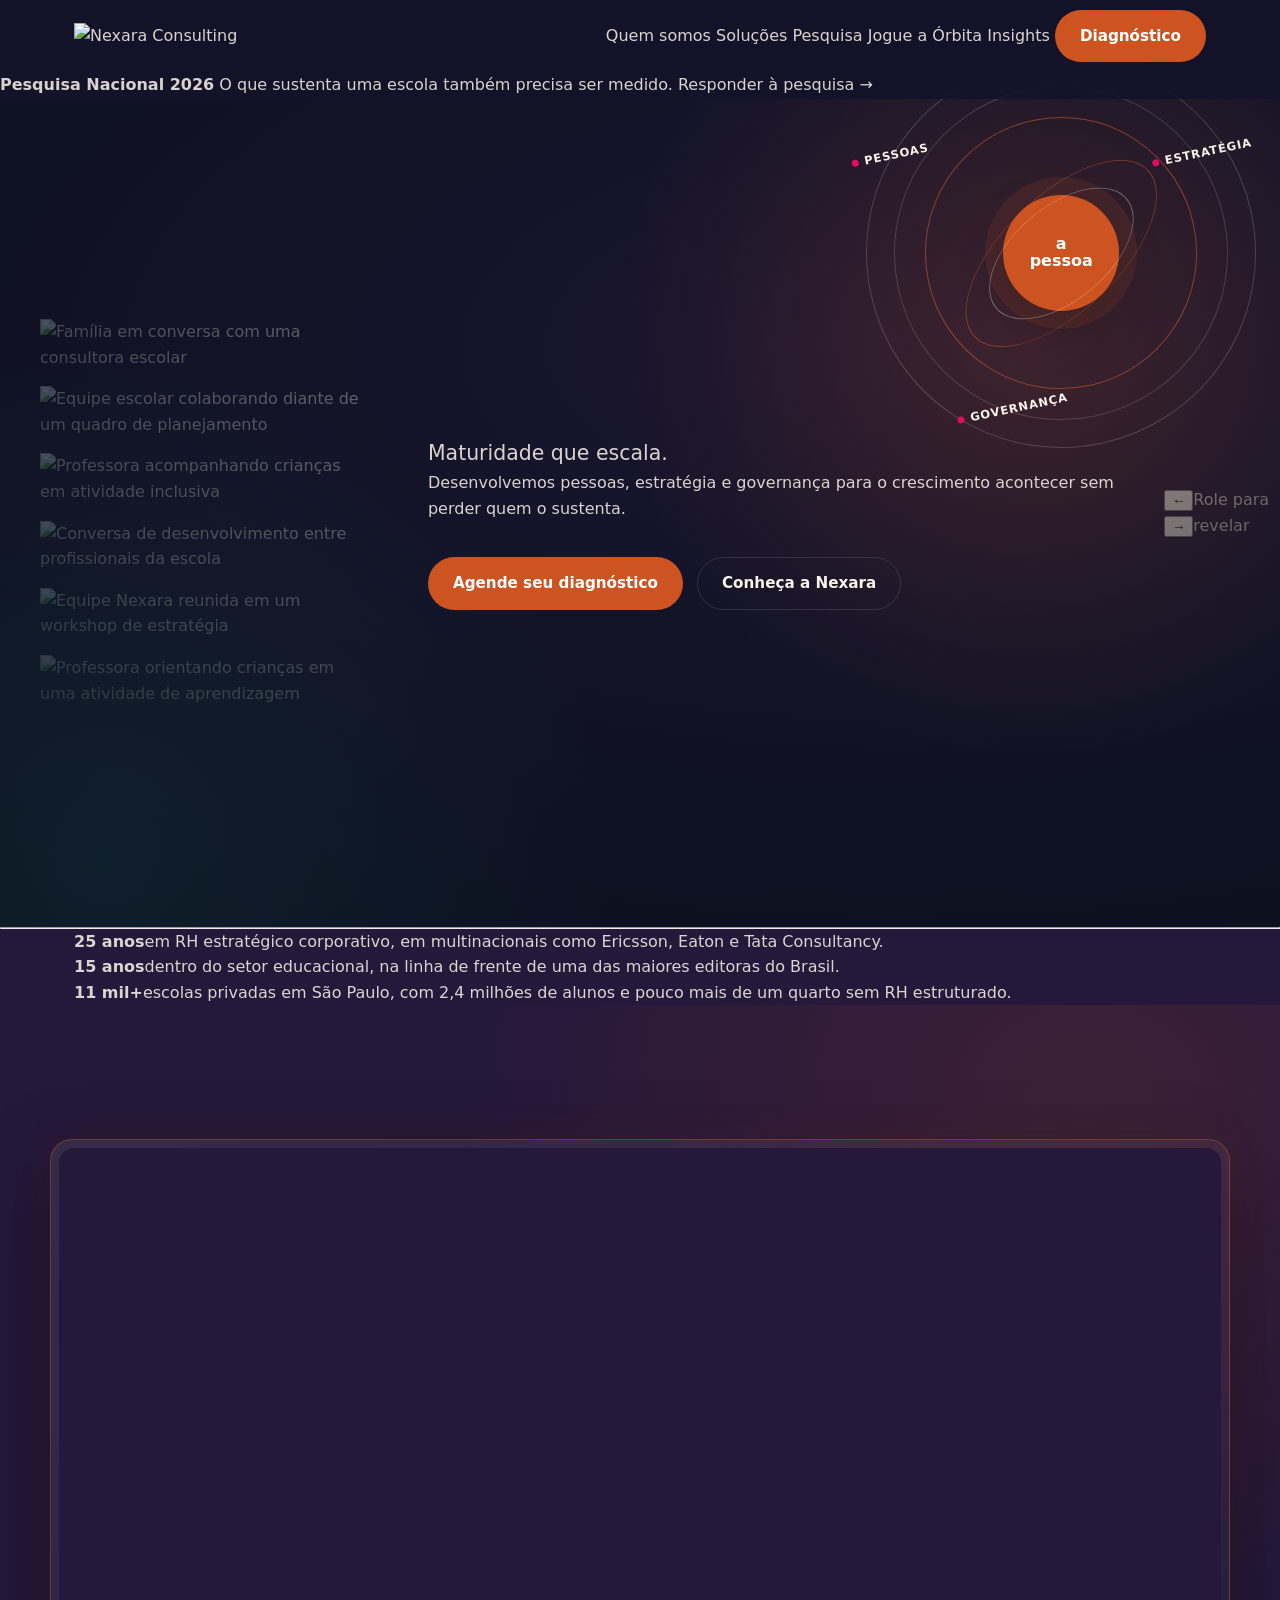
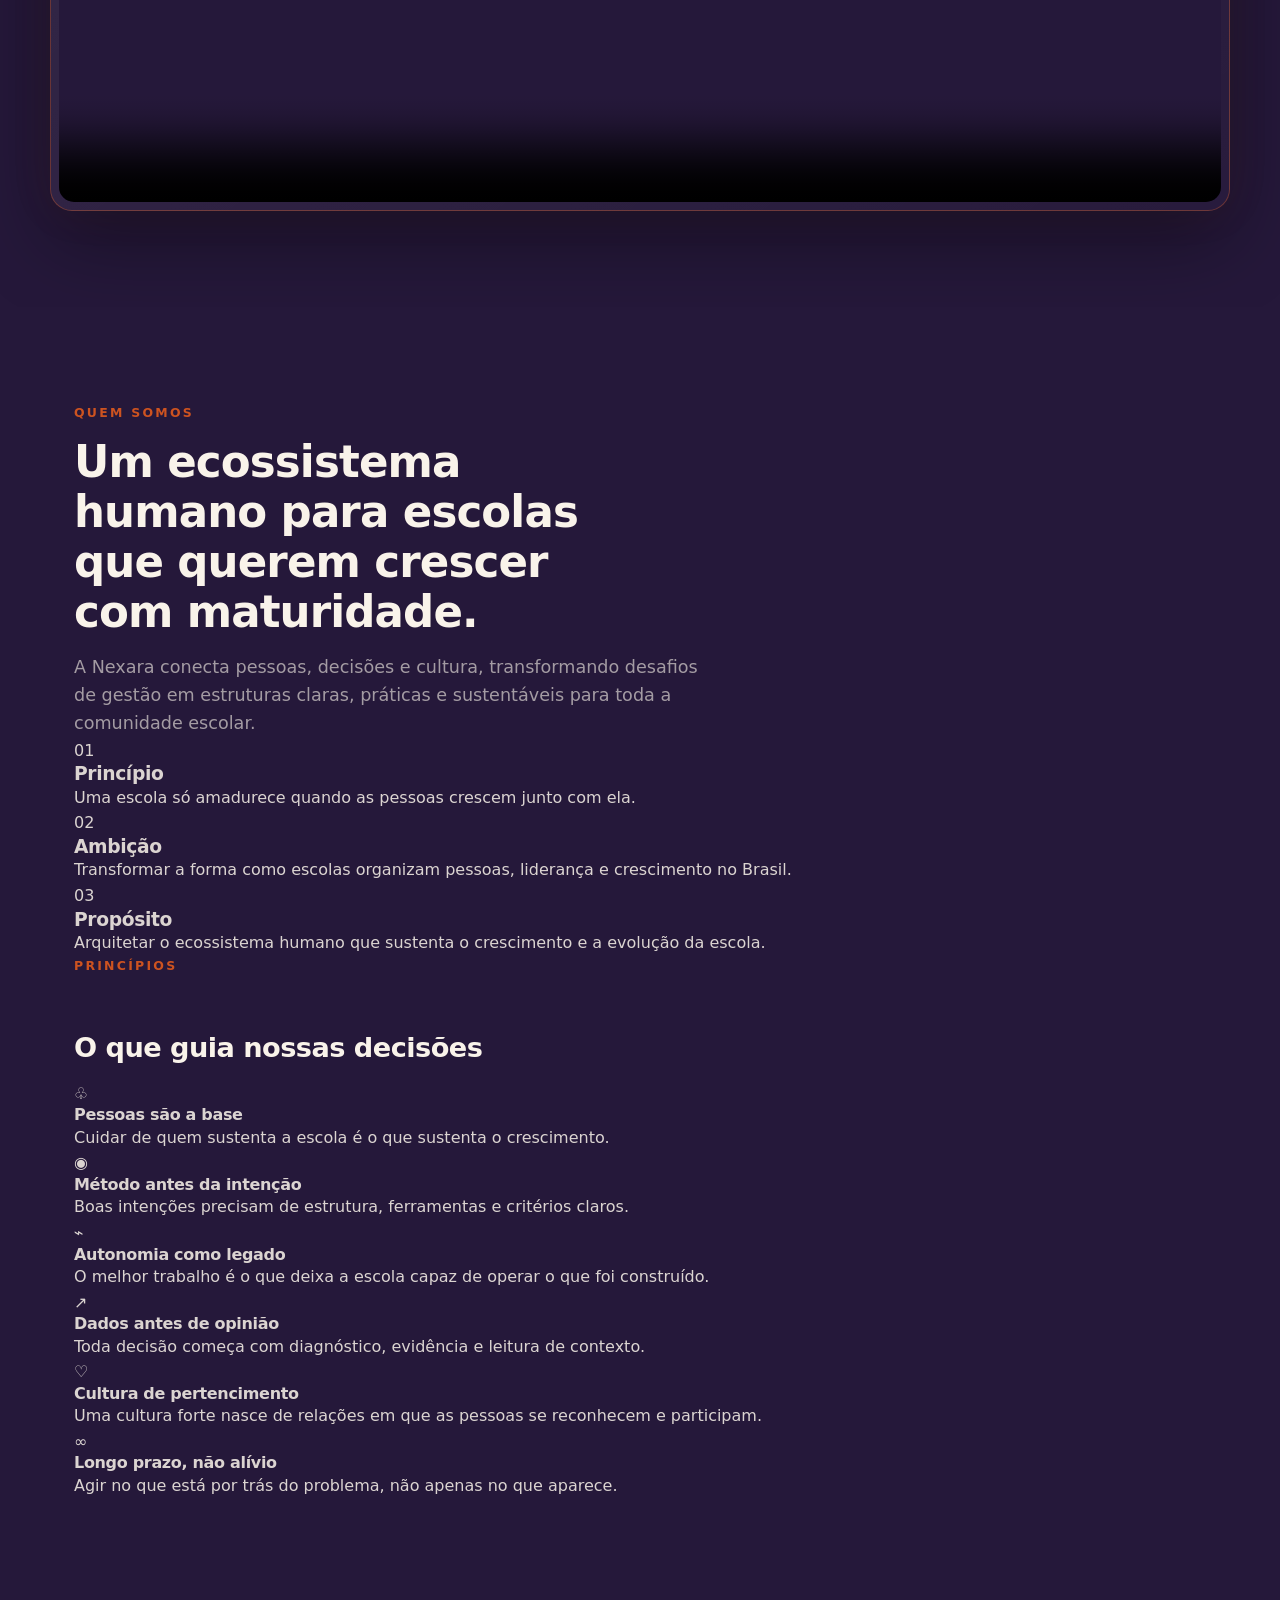
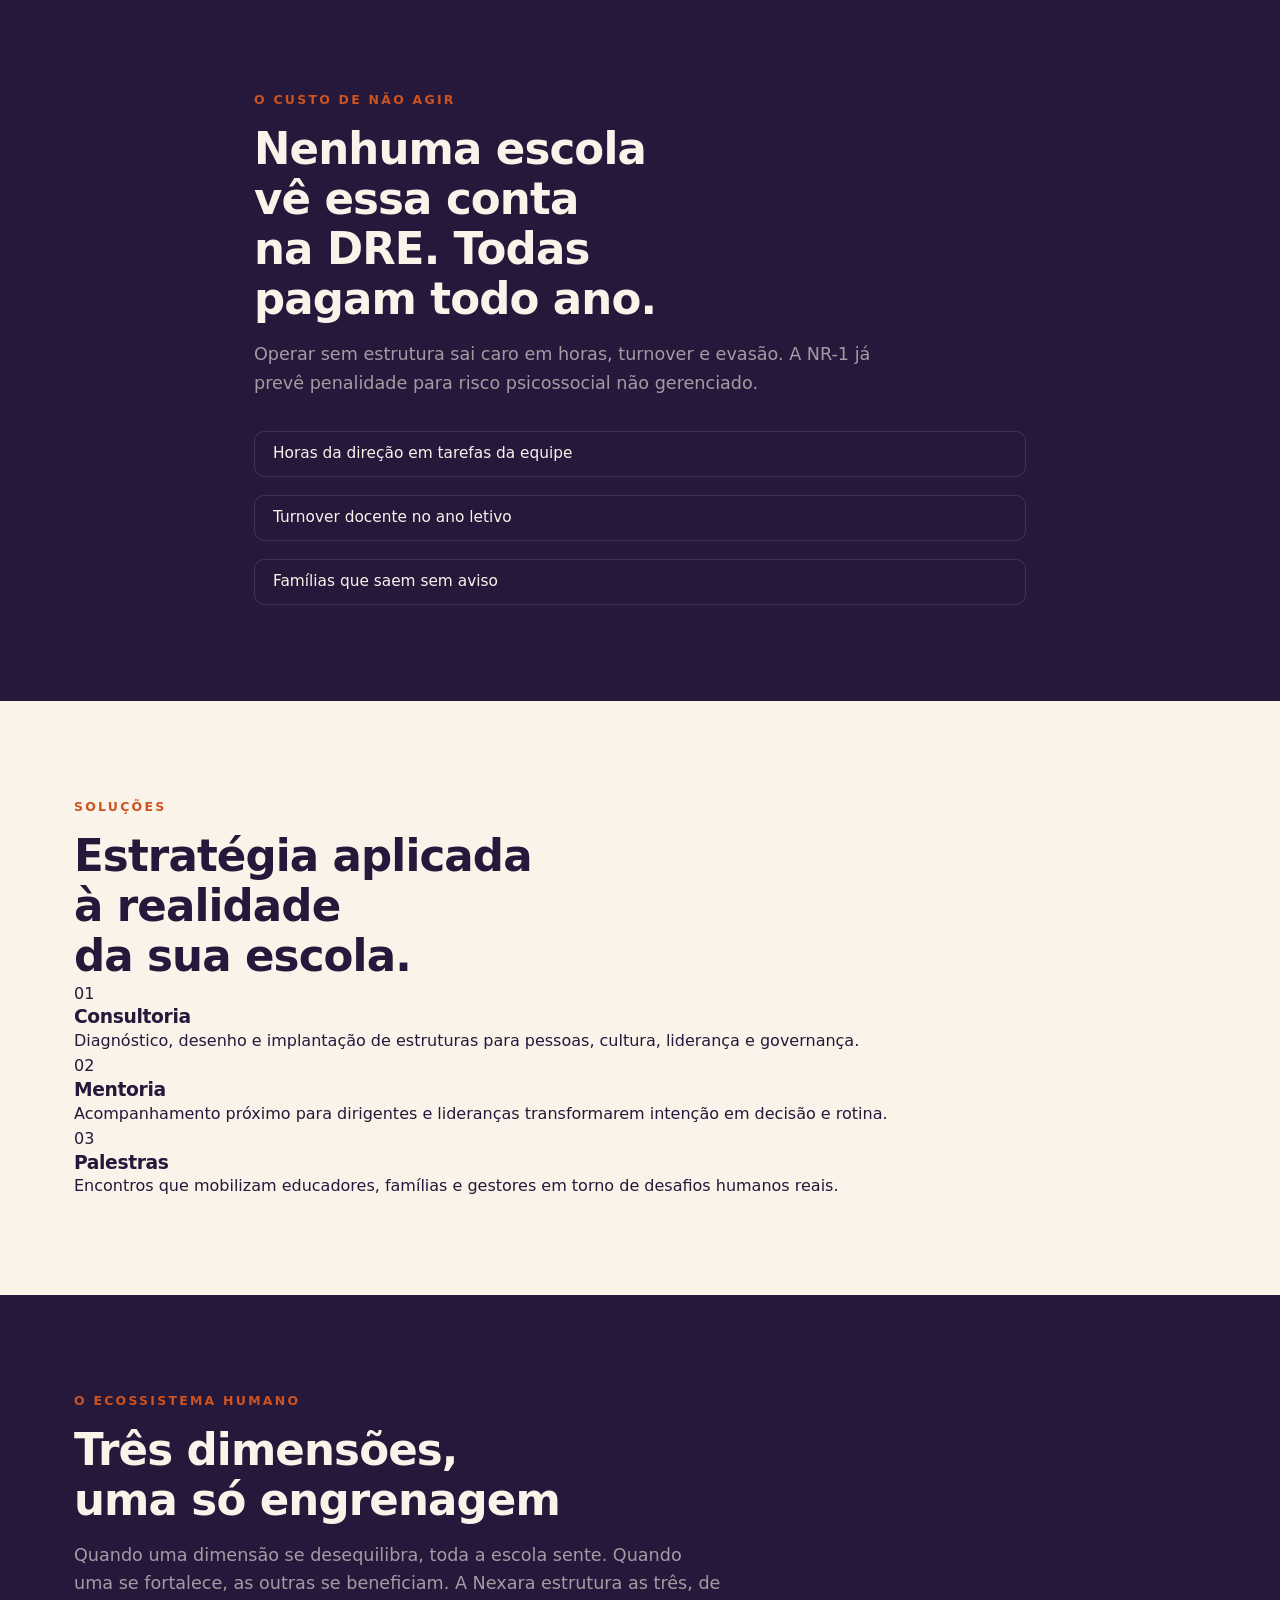
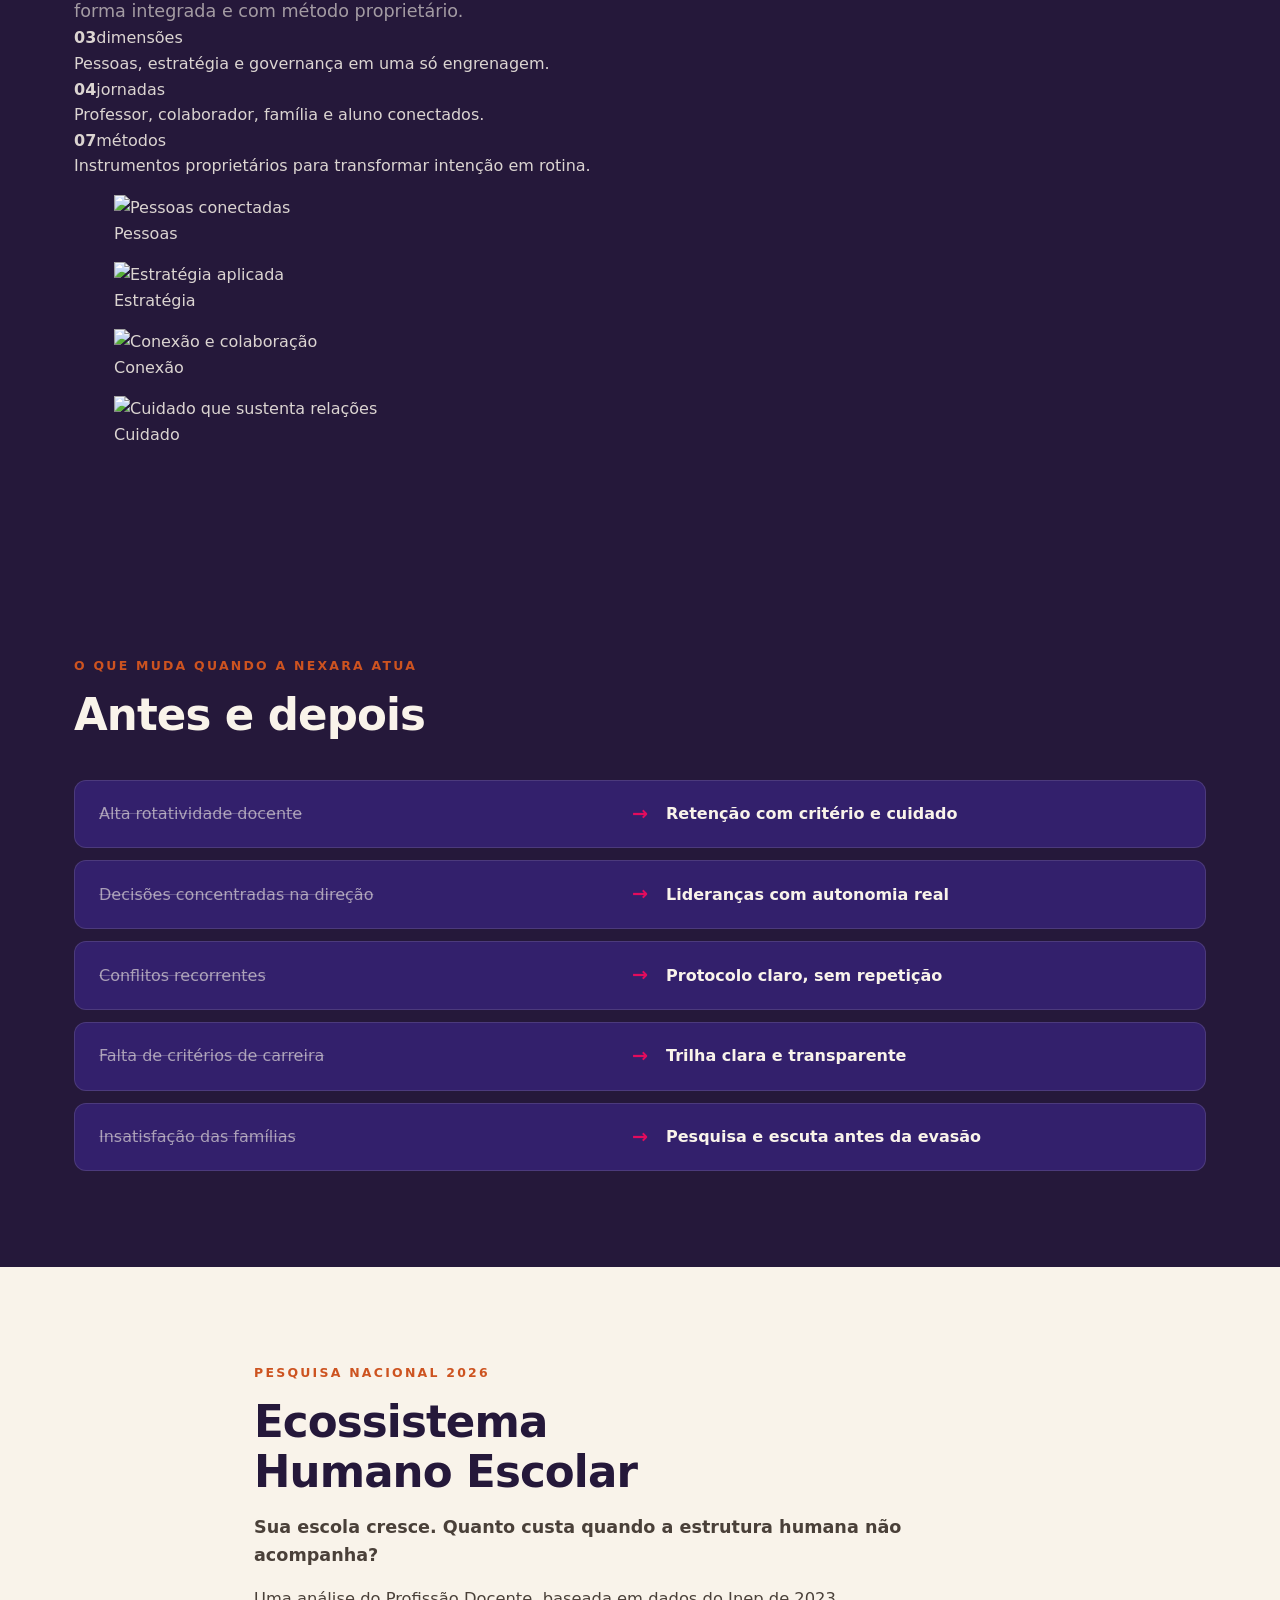
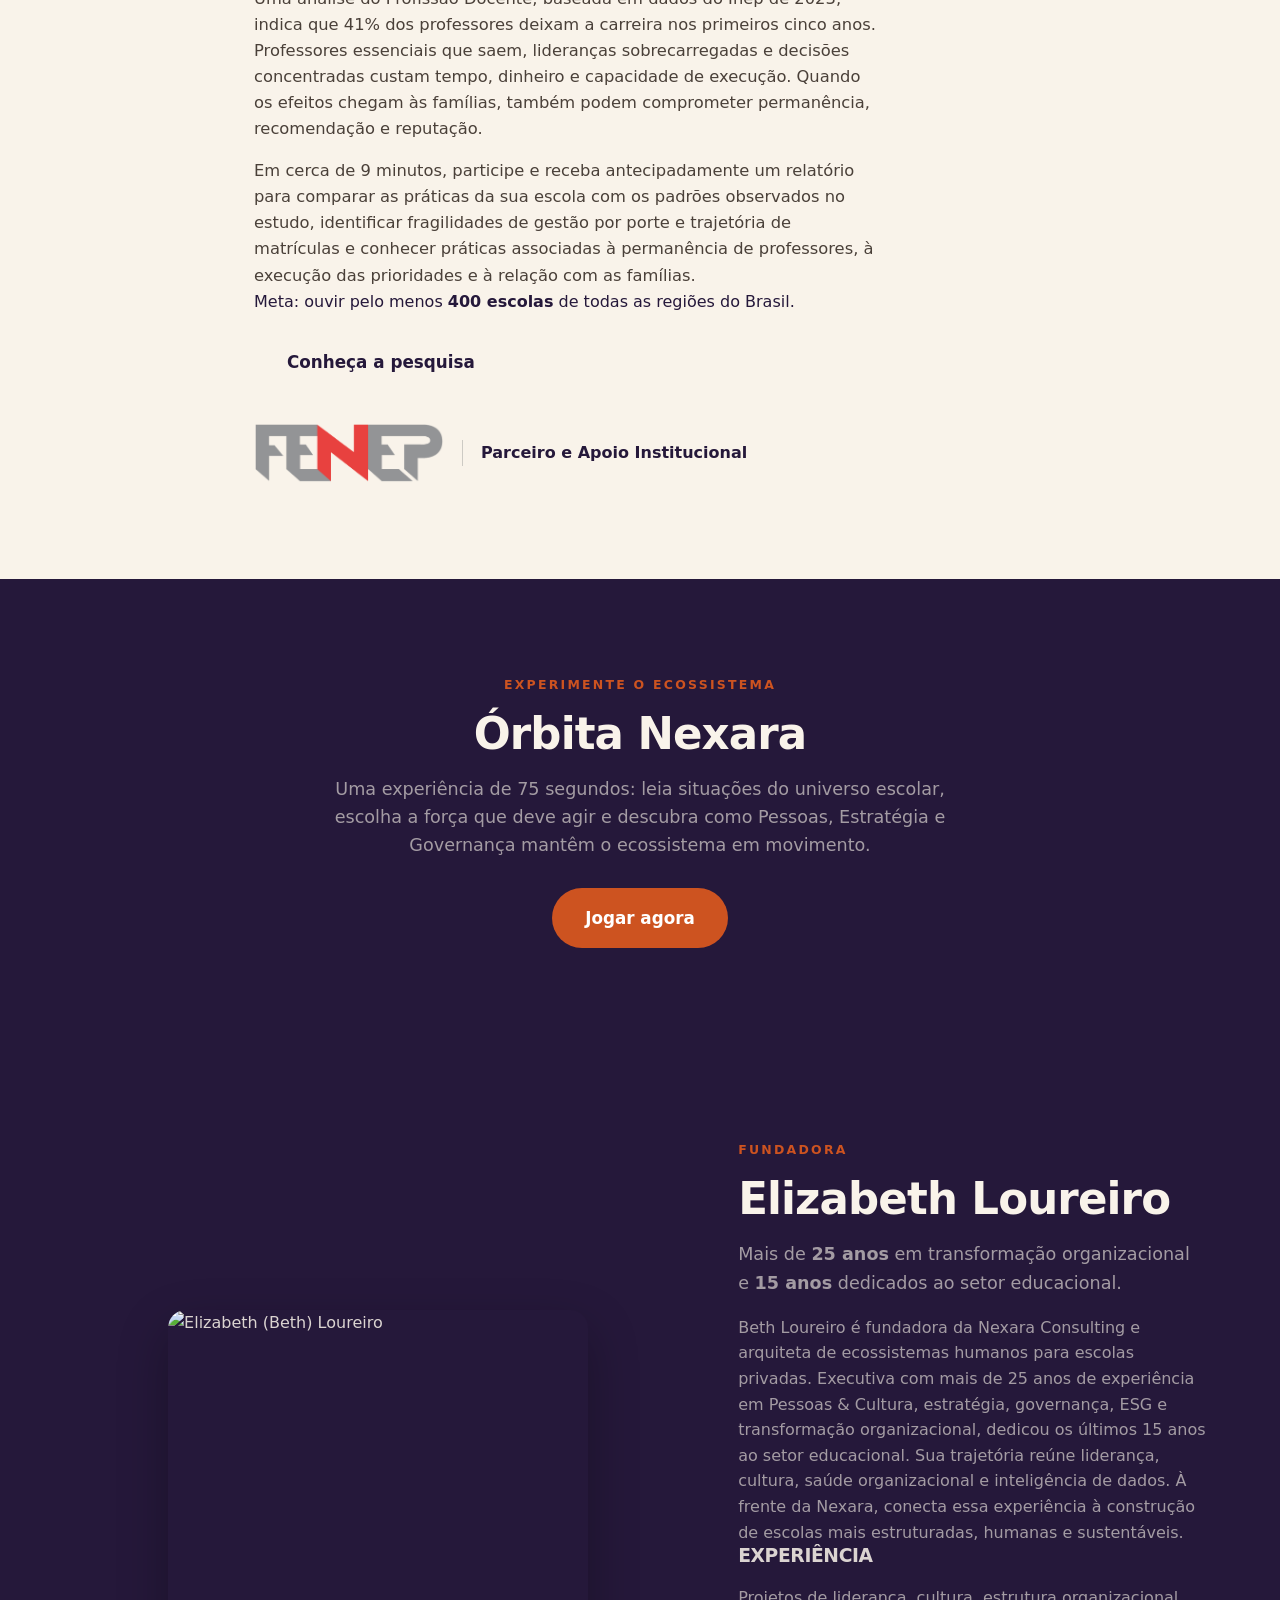
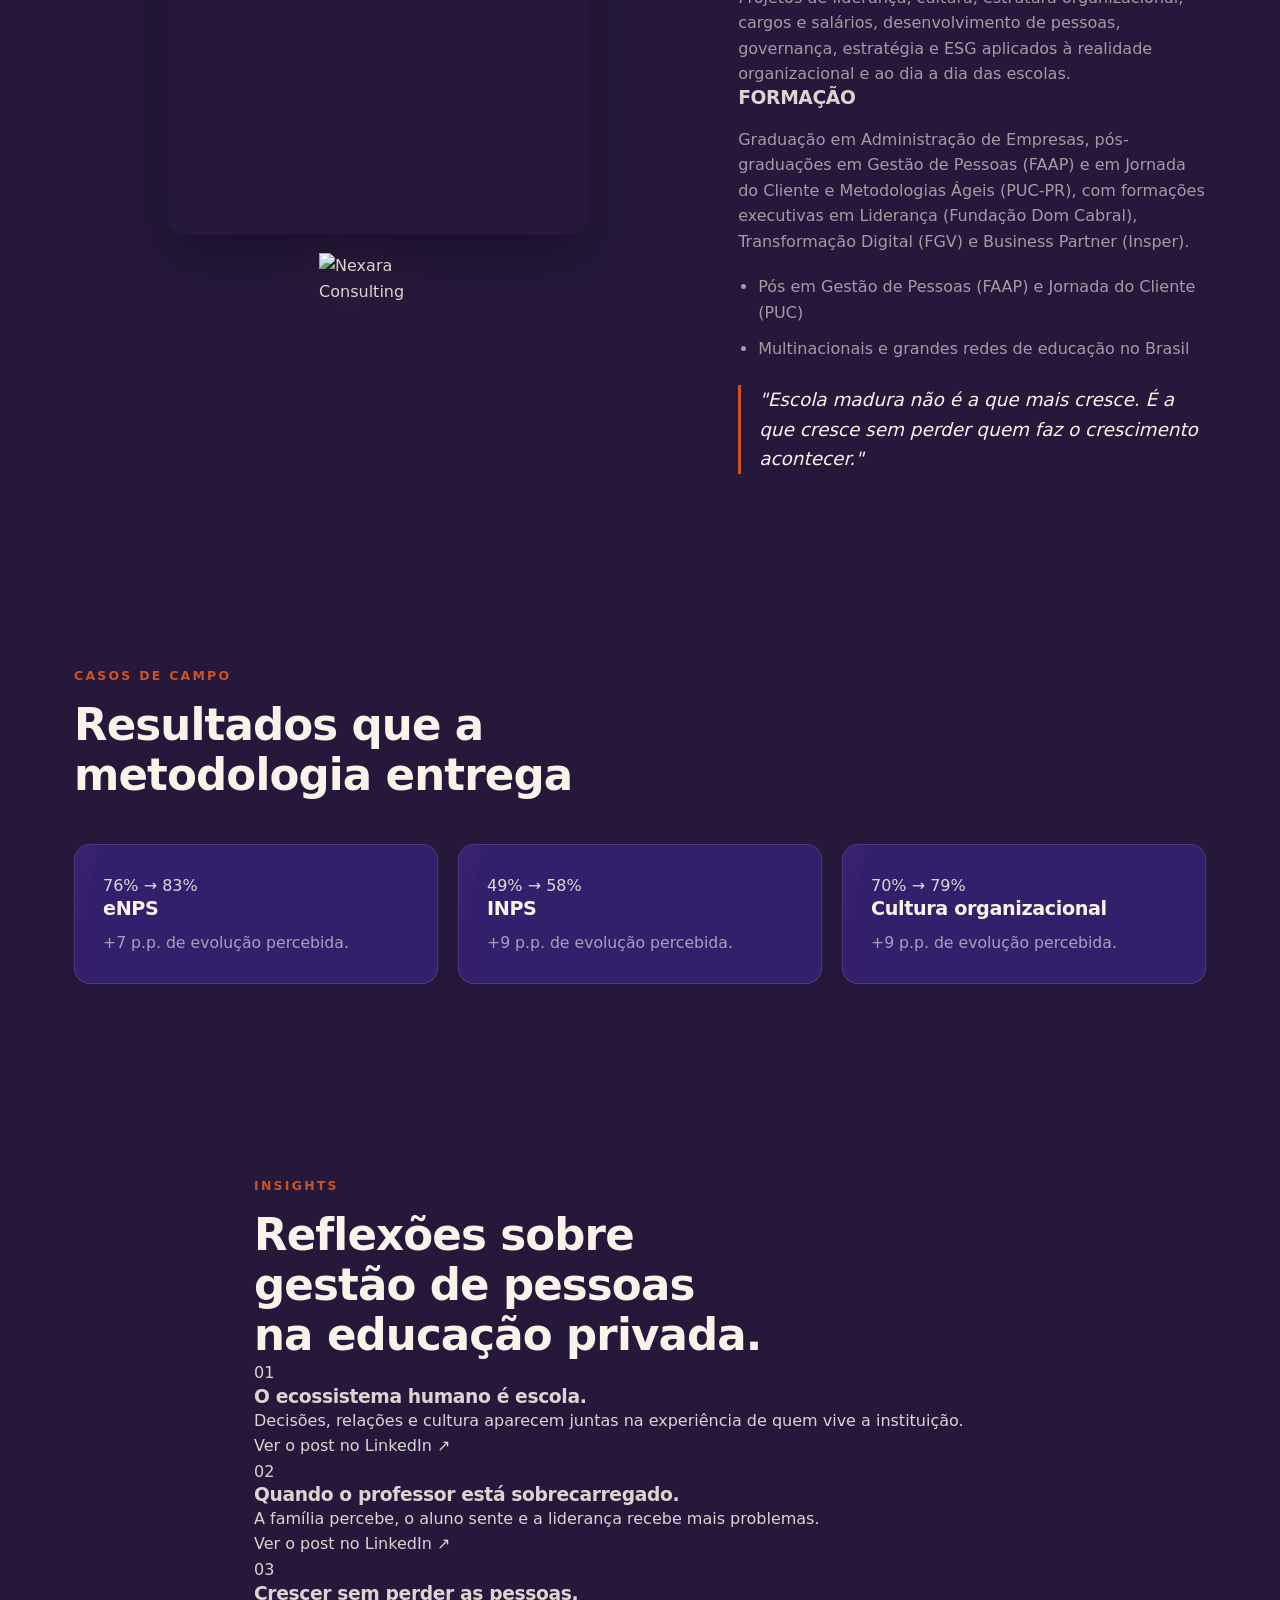
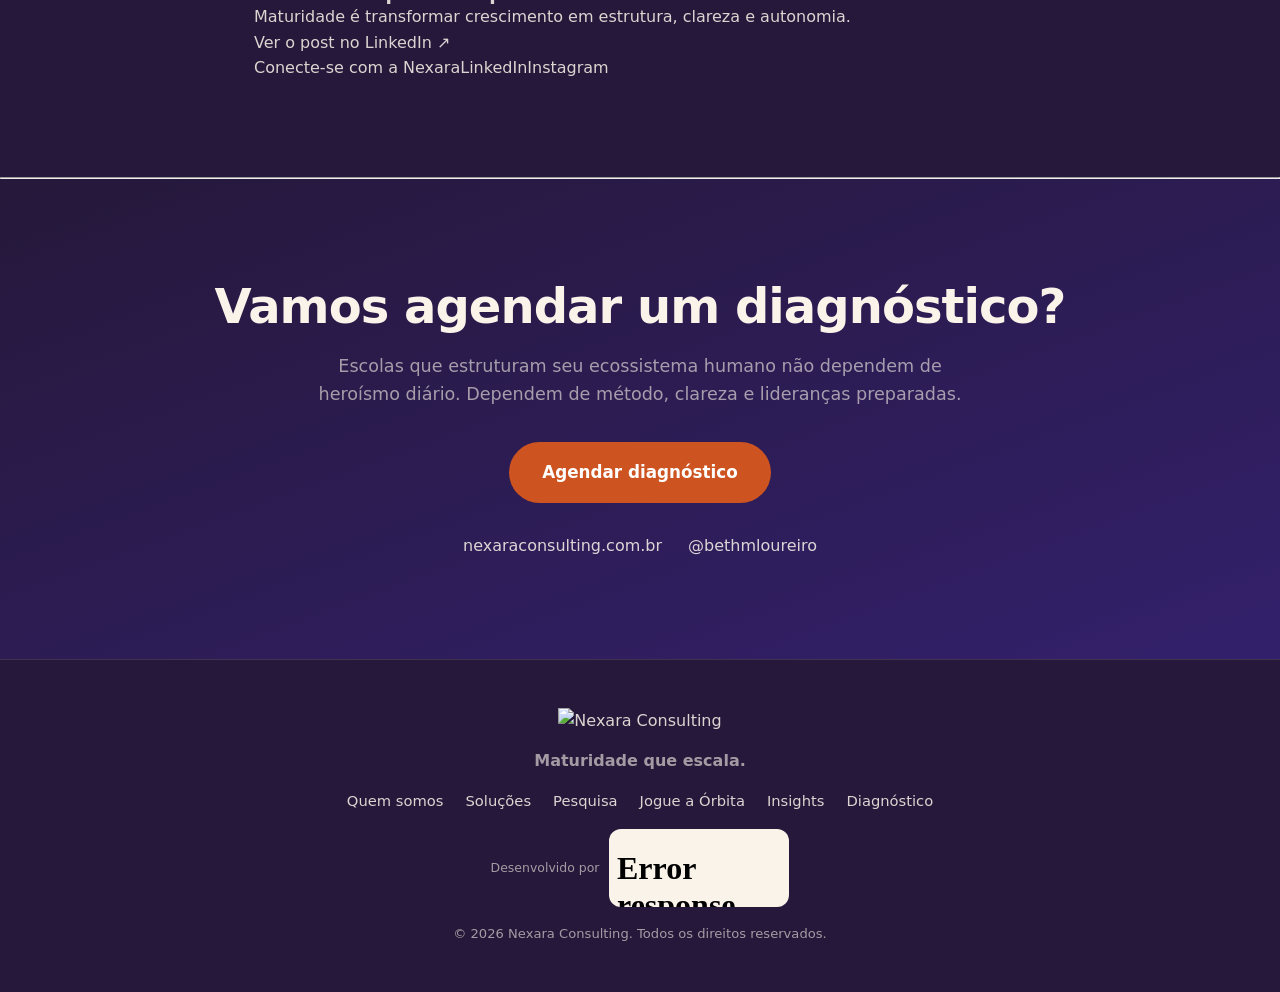
==== index.html @ b4e6ace7 "Update 2026 research information and FENEP support" ====
<!DOCTYPE html>
<html lang="pt-BR" class="no-js">
<head>
  <meta charset="UTF-8" />
  <meta name="viewport" content="width=device-width, initial-scale=1.0" />
  <script>document.documentElement.classList.replace("no-js", "js");</script>
  <title>Nexara Consulting — Arquitetura do ecossistema humano para escolas</title>
  <meta name="description" content="A Nexara estrutura o ecossistema humano da sua escola: pessoas, estratégia e governança conectadas para crescer sem adoecer as pessoas no caminho." />
  <link rel="icon" href="assets/logos/nexara-circle-white.svg" type="image/svg+xml" />
  <link rel="preconnect" href="https://fonts.googleapis.com" />
  <link rel="stylesheet" href="styles.css?v=20260827-fotos" />
  <link rel="stylesheet" href="brand-refresh.css?v=20260827-fotos" />
</head>
<body>
  <a class="skip-link" href="#conteudo">Pular para o conteúdo</a>

  <div class="scroll-progress" id="progress" aria-hidden="true"></div>
  <header class="site-header" id="topo">
    <div class="container header-inner">
      <a class="brand" href="#topo" aria-label="Nexara Consulting — início">
        <img src="assets/logos/nexara-horizontal-white.svg" alt="Nexara Consulting" class="brand-logo" />
      </a>
      <nav class="main-nav" aria-label="Navegação principal">
        <div class="nav-inline">
          <a href="#sobre">Quem somos</a>
          <a href="#servicos">Soluções</a>
          <a href="pesquisa.html">Pesquisa</a>
          <a href="nexara-game-2.html">Jogue a Órbita</a>
          <a href="#insights">Insights</a>
          <a class="btn btn-accent nav-diagnosis" href="#contato">Diagnóstico</a>
        </div>
      </nav>
    </div>
    <div class="site-announcement" role="note">
      <strong>Pesquisa Nacional 2026</strong>
      <span>O que sustenta uma escola também precisa ser medido.</span>
      <a href="pesquisa.html">Responder à pesquisa&nbsp;→</a>
    </div>
  </header>

  <main id="conteudo">
    <!-- HERO -->
    <section class="hero hero-carousel" id="home" data-carousel aria-label="Apresentação Nexara">
      <div class="hero-slides" aria-live="polite">
        <figure class="hero-slide is-active"><img src="assets/hero/nexara-photo-family.png" alt="Família em conversa com uma consultora escolar" /></figure>
        <figure class="hero-slide"><img src="assets/hero/nexara-photo-team.png" alt="Equipe escolar colaborando diante de um quadro de planejamento" /></figure>
        <figure class="hero-slide"><img src="assets/hero/nexara-photo-classroom.png" alt="Professora acompanhando crianças em atividade inclusiva" /></figure>
        <figure class="hero-slide"><img src="assets/hero/nexara-photo-conversation.png" alt="Conversa de desenvolvimento entre profissionais da escola" /></figure>
        <figure class="hero-slide"><img src="assets/hero/nexara-photo-workshop.png" alt="Equipe Nexara reunida em um workshop de estratégia" /></figure>
        <figure class="hero-slide"><img src="assets/hero/nexara-photo-learning.png" alt="Professora orientando crianças em uma atividade de aprendizagem" /></figure>
      </div>
      <div class="hero-overlay"></div>
      <div class="container hero-content">
        <p class="hero-sub">Maturidade que escala.</p>
        <p class="hero-copy">Desenvolvemos pessoas, estratégia e governança para o crescimento acontecer sem perder quem o sustenta.</p>
        <div class="hero-actions">
          <a class="btn btn-accent" href="#contato">Agende seu diagnóstico</a>
          <a class="btn btn-ghost" href="#sobre">Conheça a Nexara</a>
        </div>
      </div>
      <div class="carousel-controls" aria-label="Controles do carrossel">
        <button class="carousel-arrow" type="button" data-carousel-prev aria-label="Foto anterior">←</button>
        <div class="carousel-dots" role="tablist" aria-label="Selecionar foto"></div>
        <button class="carousel-arrow" type="button" data-carousel-next aria-label="Próxima foto">→</button>
      </div>
      <div class="hero-reveal-cue" aria-hidden="true"><span></span>Role para revelar</div>
    </section>
    <hr class="divider" aria-hidden="true" />

    <section class="hero-stats" aria-label="Experiência da Nexara">
      <div class="container hero-stats-grid">
        <div><strong>25 anos</strong><span>em RH estratégico corporativo, em multinacionais como Ericsson, Eaton e Tata Consultancy.</span></div>
        <div><strong>15 anos</strong><span>dentro do setor educacional, na linha de frente de uma das maiores editoras do Brasil.</span></div>
        <div><strong>11 mil+</strong><span>escolas privadas em São Paulo, com 2,4 milhões de alunos e pouco mais de um quarto sem RH estruturado.</span></div>
      </div>
    </section>

    <!-- VÍDEO PROMOCIONAL -->
    <section class="section promo-section" id="video">
      <div class="container promo-video-shell">
        <video class="promo-video" controls playsinline preload="metadata" poster="assets/video/nexara-commercial-poster.jpg" aria-label="Vídeo institucional da Nexara Consulting">
          <source src="assets/video/nexara-commercial-1080p.mp4" type="video/mp4" />
          Seu navegador não oferece suporte à reprodução deste vídeo.
        </video>
      </div>
    </section>

    <!-- SOBRE -->
    <section class="section section-about" id="sobre">
      <div class="container about-grid">
        <div>
          <p class="section-kicker">Quem somos</p>
          <h2 class="section-title">Um ecossistema humano para escolas que querem crescer com maturidade.</h2>
          <p class="section-lead">A Nexara conecta pessoas, decisões e cultura, transformando desafios de gestão em estruturas claras, práticas e sustentáveis para toda a comunidade escolar.</p>
        </div>
        <div class="hero-orbit" aria-label="Ecossistema humano escolar em movimento">
          <span class="orbit orbit-a"></span><span class="orbit orbit-b"></span>
          <span class="orbit-core">a<br />pessoa</span>
          <span class="orbit-label orbit-label-one">Pessoas</span>
          <span class="orbit-label orbit-label-two">Estratégia</span>
          <span class="orbit-label orbit-label-three">Governança</span>
        </div>
      </div>
      <div class="container identity-grid">
        <article><span>01</span><h3>Princípio</h3><p>Uma escola só amadurece quando as pessoas crescem junto com ela.</p></article>
        <article><span>02</span><h3>Ambição</h3><p>Transformar a forma como escolas organizam pessoas, liderança e crescimento no Brasil.</p></article>
        <article><span>03</span><h3>Propósito</h3><p>Arquitetar o ecossistema humano que sustenta o crescimento e a evolução da escola.</p></article>
      </div>
      <div class="container principles-block">
        <p class="section-kicker ink">Princípios</p>
        <h3 class="block-subtitle ink">O que guia nossas decisões</h3>
        <div class="principles-grid">
          <article><span class="principle-icon" aria-hidden="true">♧</span><h4>Pessoas são a base</h4><p>Cuidar de quem sustenta a escola é o que sustenta o crescimento.</p></article>
          <article><span class="principle-icon" aria-hidden="true">◉</span><h4>Método antes da intenção</h4><p>Boas intenções precisam de estrutura, ferramentas e critérios claros.</p></article>
          <article><span class="principle-icon" aria-hidden="true">⌁</span><h4>Autonomia como legado</h4><p>O melhor trabalho é o que deixa a escola capaz de operar o que foi construído.</p></article>
          <article><span class="principle-icon" aria-hidden="true">↗</span><h4>Dados antes de opinião</h4><p>Toda decisão começa com diagnóstico, evidência e leitura de contexto.</p></article>
          <article><span class="principle-icon" aria-hidden="true">♡</span><h4>Cultura de pertencimento</h4><p>Uma cultura forte nasce de relações em que as pessoas se reconhecem e participam.</p></article>
          <article><span class="principle-icon" aria-hidden="true">∞</span><h4>Longo prazo, não alívio</h4><p>Agir no que está por trás do problema, não apenas no que aparece.</p></article>
        </div>
      </div>
    </section>

    <!-- CUSTO -->
    <section class="section section-alt" id="custo">
      <div class="container narrow">
        <p class="section-kicker">O custo de não agir</p>
        <h2 class="section-title">Nenhuma escola vê essa conta na DRE. Todas pagam todo ano.</h2>
        <p class="section-lead">Operar sem estrutura sai caro em horas, turnover e evasão. A NR-1 já prevê penalidade para risco psicossocial não gerenciado.</p>
        <div class="cost-bars">
          <div class="cost-bar"><span class="cost-fill" style="--w:84%"></span><span class="cost-text">Horas da direção em tarefas da equipe</span></div>
          <div class="cost-bar"><span class="cost-fill" style="--w:66%"></span><span class="cost-text">Turnover docente no ano letivo</span></div>
          <div class="cost-bar"><span class="cost-fill" style="--w:50%"></span><span class="cost-text">Famílias que saem sem aviso</span></div>
        </div>
      </div>
    </section>

    <!-- SERVIÇOS -->
    <section class="section section-paper" id="servicos">
      <div class="container">
        <p class="section-kicker ink">Soluções</p>
        <h2 class="section-title ink">Estratégia aplicada à realidade da sua escola.</h2>
        <div class="service-grid">
          <article><span>01</span><h3>Consultoria</h3><p>Diagnóstico, desenho e implantação de estruturas para pessoas, cultura, liderança e governança.</p></article>
          <article><span>02</span><h3>Mentoria</h3><p>Acompanhamento próximo para dirigentes e lideranças transformarem intenção em decisão e rotina.</p></article>
          <article><span>03</span><h3>Palestras</h3><p>Encontros que mobilizam educadores, famílias e gestores em torno de desafios humanos reais.</p></article>
        </div>
      </div>
    </section>

    <!-- ECOSSISTEMA -->
    <section class="section" id="ecossistema">
      <div class="container">
        <p class="section-kicker">O ecossistema humano</p>
        <h2 class="section-title">Três dimensões, uma só engrenagem</h2>
        <p class="section-lead">Quando uma dimensão se desequilibra, toda a escola sente. Quando uma se fortalece, as outras se beneficiam. A Nexara estrutura as três, de forma integrada e com método proprietário.</p>
        <div class="ecosystem-stats">
          <article class="ecosystem-stat"><strong>03</strong><span>dimensões</span><p>Pessoas, estratégia e governança em uma só engrenagem.</p></article>
          <article class="ecosystem-stat"><strong>04</strong><span>jornadas</span><p>Professor, colaborador, família e aluno conectados.</p></article>
          <article class="ecosystem-stat"><strong>07</strong><span>métodos</span><p>Instrumentos proprietários para transformar intenção em rotina.</p></article>
        </div>
        <div class="ecosystem-visuals" aria-label="Elementos visuais do ecossistema Nexara">
          <figure><img src="assets/illustrations/nexara-people.png" alt="Pessoas conectadas" /><figcaption>Pessoas</figcaption></figure>
          <figure><img src="assets/illustrations/nexara-strategy.png" alt="Estratégia aplicada" /><figcaption>Estratégia</figcaption></figure>
          <figure><img src="assets/illustrations/nexara-connection.png" alt="Conexão e colaboração" /><figcaption>Conexão</figcaption></figure>
          <figure><img src="assets/illustrations/nexara-care.png" alt="Cuidado que sustenta relações" /><figcaption>Cuidado</figcaption></figure>
        </div>
      </div>
    </section>

    <!-- O QUE MUDA -->
    <section class="section section-alt" id="muda">
      <div class="container">
        <p class="section-kicker">O que muda quando a Nexara atua</p>
        <h2 class="section-title">Antes e depois</h2>
        <div class="beforeafter">
          <div class="ba-item"><span class="ba-before">Alta rotatividade docente</span><span class="ba-arrow">→</span><span class="ba-after">Retenção com critério e cuidado</span></div>
          <div class="ba-item"><span class="ba-before">Decisões concentradas na direção</span><span class="ba-arrow">→</span><span class="ba-after">Lideranças com autonomia real</span></div>
          <div class="ba-item"><span class="ba-before">Conflitos recorrentes</span><span class="ba-arrow">→</span><span class="ba-after">Protocolo claro, sem repetição</span></div>
          <div class="ba-item"><span class="ba-before">Falta de critérios de carreira</span><span class="ba-arrow">→</span><span class="ba-after">Trilha clara e transparente</span></div>
          <div class="ba-item"><span class="ba-before">Insatisfação das famílias</span><span class="ba-arrow">→</span><span class="ba-after">Pesquisa e escuta antes da evasão</span></div>
        </div>
      </div>
    </section>

    <!-- PESQUISA -->
    <section class="section section-paper" id="pesquisa">
      <div class="container narrow">
        <div>
          <p class="section-kicker ink">Pesquisa Nacional 2026</p>
          <h2 class="section-title ink">Ecossistema Humano Escolar</h2>
          <p class="section-lead ink"><strong>Sua escola cresce. Quanto custa quando a estrutura humana não acompanha?</strong></p>
          <p class="paper-body">Uma análise do Profissão Docente, baseada em dados do Inep de 2023, indica que 41% dos professores deixam a carreira nos primeiros cinco anos. Professores essenciais que saem, lideranças sobrecarregadas e decisões concentradas custam tempo, dinheiro e capacidade de execução. Quando os efeitos chegam às famílias, também podem comprometer permanência, recomendação e reputação.</p>
          <p class="paper-body">Em cerca de 9 minutos, participe e receba antecipadamente um relatório para comparar as práticas da sua escola com os padrões observados no estudo, identificar fragilidades de gestão por porte e trajetória de matrículas e conhecer práticas associadas à permanência de professores, à execução das prioridades e à relação com as famílias.</p>
          <div class="research-cta-box">
            <p class="research-goal">Meta: ouvir pelo menos <strong>400 escolas</strong> de todas as regiões do Brasil.</p>
            <p><a class="btn btn-research btn-lg" href="pesquisa-conheca.html">Conheça a pesquisa</a></p>
          </div>
          <div class="research-partner">
            <img src="assets/logos/fenep-oficial-alta.png" alt="FENEP — Federação Nacional das Escolas Particulares" />
            <span>Parceiro e Apoio Institucional</span>
          </div>
        </div>
      </div>
    </section>

    <!-- JOGO -->
    <section class="section section-alt orbit-section" id="jogo">
      <div class="container narrow game-teaser">
        <p class="section-kicker">Experimente o ecossistema</p>
        <h2 class="section-title">Órbita <span class="orbit-title-accent">Nexara</span></h2>
        <p class="section-lead">Uma experiência de 75 segundos: leia situações do universo escolar, escolha a força que deve agir e descubra como Pessoas, Estratégia e Governança mantêm o ecossistema em movimento.</p>
        <p style="margin-top:28px"><a class="btn btn-accent btn-lg" href="nexara-game-2.html">Jogar agora</a></p>
      </div>
    </section>

    <!-- FUNDADORA -->
    <section class="section" id="fundadora">
      <div class="container two-col beth">
        <div class="beth-emblem">
          <img class="beth-photo" src="assets/beth-portrait-v2.jpg" alt="Elizabeth (Beth) Loureiro" />
          <img class="beth-mark" src="assets/logos/nexara-circle-white.svg" alt="Nexara Consulting" />
        </div>
        <div>
          <p class="section-kicker">Fundadora</p>
          <h2 class="section-title">Elizabeth Loureiro</h2>
          <p class="section-lead">Mais de <strong>25 anos</strong> em transformação organizacional e <strong>15 anos</strong> dedicados ao setor educacional.</p>
          <p class="beth-body">Beth Loureiro é fundadora da Nexara Consulting e arquiteta de ecossistemas humanos para escolas privadas. Executiva com mais de 25 anos de experiência em Pessoas &amp; Cultura, estratégia, governança, ESG e transformação organizacional, dedicou os últimos 15 anos ao setor educacional. Sua trajetória reúne liderança, cultura, saúde organizacional e inteligência de dados. À frente da Nexara, conecta essa experiência à construção de escolas mais estruturadas, humanas e sustentáveis.</p>
          <h3 class="beth-detail-title">EXPERIÊNCIA</h3>
          <p class="beth-body">Projetos de liderança, cultura, estrutura organizacional, cargos e salários, desenvolvimento de pessoas, governança, estratégia e ESG aplicados à realidade organizacional e ao dia a dia das escolas.</p>
          <h3 class="beth-detail-title">FORMAÇÃO</h3>
          <p class="beth-body">Graduação em Administração de Empresas, pós-graduações em Gestão de Pessoas (FAAP) e em Jornada do Cliente e Metodologias Ágeis (PUC-PR), com formações executivas em Liderança (Fundação Dom Cabral), Transformação Digital (FGV) e Business Partner (Insper).</p>
          <ul class="cred-list">
            <li>Pós em Gestão de Pessoas (FAAP) e Jornada do Cliente (PUC)</li>
            <li>Multinacionais e grandes redes de educação no Brasil</li>
          </ul>
          <p class="beth-quote">"Escola madura não é a que mais cresce. É a que cresce sem perder quem faz o crescimento acontecer."</p>
        </div>
      </div>
    </section>

    <!-- CASES -->
    <section class="section section-alt" id="cases">
      <div class="container">
        <p class="section-kicker">Casos de campo</p>
        <h2 class="section-title">Resultados que a metodologia entrega</h2>
        <div class="card-grid cols-3 result-grid">
          <article class="card result-card"><span class="result-number">76% → 83%</span><h3>eNPS</h3><p>+7 p.p. de evolução percebida.</p></article>
          <article class="card result-card"><span class="result-number">49% → 58%</span><h3>INPS</h3><p>+9 p.p. de evolução percebida.</p></article>
          <article class="card result-card"><span class="result-number">70% → 79%</span><h3>Cultura organizacional</h3><p>+9 p.p. de evolução percebida.</p></article>
        </div>
      </div>
    </section>
    <!-- INSIGHTS -->
    <section class="section insights-section" id="insights">
      <div class="container narrow">
        <p class="section-kicker">Insights</p>
        <h2 class="section-title">Reflexões sobre gestão de pessoas na educação privada.</h2>
        <div class="insight-grid">
          <article><span>01</span><h3>O ecossistema humano é escola.</h3><p>Decisões, relações e cultura aparecem juntas na experiência de quem vive a instituição.</p><a class="insight-link" href="https://lnkd.in/p/d87HGex6" target="_blank" rel="noopener">Ver o post no LinkedIn&nbsp;↗</a></article>
          <article><span>02</span><h3>Quando o professor está sobrecarregado.</h3><p>A família percebe, o aluno sente e a liderança recebe mais problemas.</p><a class="insight-link" href="https://www.linkedin.com/posts/beth-loureiro-a1518227_gestaetoescolar-lideranaexaeducacional-culturaescolar-activity-7488326331022233600-dtxR" target="_blank" rel="noopener">Ver o post no LinkedIn&nbsp;↗</a></article>
          <article><span>03</span><h3>Crescer sem perder as pessoas.</h3><p>Maturidade é transformar crescimento em estrutura, clareza e autonomia.</p><a class="insight-link" href="https://www.linkedin.com/posts/beth-loureiro-a1518227_educaaexaeto-gestaetoescolar-lideranaexa-activity-7493724899224563712-d5y2" target="_blank" rel="noopener">Ver o post no LinkedIn&nbsp;↗</a></article>
        </div>
        <div class="social-links" aria-label="Redes sociais"><span>Conecte-se com a Nexara</span><a href="https://www.linkedin.com/in/beth-loureiro-a1518227" target="_blank" rel="noopener">LinkedIn</a><a href="https://instagram.com/bethmloureiro" target="_blank" rel="noopener">Instagram</a></div>
      </div>
    </section>
    <hr class="divider" aria-hidden="true" />

    <!-- CTA -->
    <section class="cta" id="contato">
      <div class="container cta-inner">
        <h2 class="cta-title">Vamos agendar um diagnóstico?</h2>
        <p class="cta-sub">Escolas que estruturam seu ecossistema humano não dependem de heroísmo diário. Dependem de método, clareza e lideranças preparadas.</p>
        <div class="cta-actions">
          <a class="btn btn-accent btn-lg" href="https://wa.me/5511999368443?text=Ol%C3%A1%2C%20gostaria%20de%20agendar%20um%20diagn%C3%B3stico%20com%20a%20Nexara." target="_blank" rel="noopener">Agendar diagnóstico</a>
        </div>
        <ul class="contact-list">
          <li><a href="https://nexaraconsulting.com.br" target="_blank" rel="noopener">nexaraconsulting.com.br</a></li>
          <li><a href="https://instagram.com/bethmloureiro" target="_blank" rel="noopener">@bethmloureiro</a></li>
        </ul>
      </div>
    </section>
  </main>

  <footer class="site-footer">
    <div class="container footer-inner">
      <img src="assets/logos/nexara-horizontal-white.svg" alt="Nexara Consulting" class="footer-logo" />
      <p class="footer-tag">Maturidade que escala.</p>
      <nav class="footer-nav" aria-label="Rodapé">
        <a href="#sobre">Quem somos</a>
        <a href="#servicos">Soluções</a>
        <a href="pesquisa.html">Pesquisa</a>
        <a href="nexara-game-2.html">Jogue a Órbita</a>
        <a href="#insights">Insights</a>
        <a class="footer-diagnosis" href="#contato">Diagnóstico</a>
      </nav>
      <div class="developer-credit">
        <span>Desenvolvido por</span>
        <iframe src="assets/developer/sg-logo.html" title="Logo S&amp;G — desenvolvimento e tecnologia" loading="lazy"></iframe>
      </div>
      <p class="footer-copy">© 2026 Nexara Consulting. Todos os direitos reservados.</p>
    </div>
  </footer>

  <script src="script.js?v=20260822-feedback"></script>
</body>
</html>
---- styles.css ----
/* ===== Nexara Consulting — design system ===== */
:root {
  --navy-900: #25183a;
  --navy-800: #25183a;
  --navy-700: #33206c;
  --navy-600: #4a315f;
  --orange: #cd5320;
  --orange-hi: #e30b5d;
  --cream: #f9f3ea;
  --paper: #f9f3ea;
  --ink: #25183a;
  --text: rgba(249, 243, 234, 0.86);
  --muted: rgba(249, 243, 234, 0.6);
  --line: rgba(249, 243, 234, 0.12);
  --maxw: 1180px;
  --radius: 16px;
  --ease: cubic-bezier(0.22, 0.61, 0.36, 1);
}

@font-face {
  font-family: "Plus Jakarta Sans";
  src: url("assets/fonts/PlusJakartaSans-Light.ttf") format("truetype");
  font-weight: 300; font-display: swap;
}
@font-face {
  font-family: "Plus Jakarta Sans";
  src: url("assets/fonts/PlusJakartaSans-Regular.ttf") format("truetype");
  font-weight: 400; font-display: swap;
}
@font-face {
  font-family: "Plus Jakarta Sans";
  src: url("assets/fonts/PlusJakartaSans-Medium.ttf") format("truetype");
  font-weight: 500; font-display: swap;
}
@font-face {
  font-family: "Plus Jakarta Sans";
  src: url("assets/fonts/PlusJakartaSans-SemiBold.ttf") format("truetype");
  font-weight: 600; font-display: swap;
}
@font-face {
  font-family: "Plus Jakarta Sans";
  src: url("assets/fonts/PlusJakartaSans-ExtraBold.ttf") format("truetype");
  font-weight: 800; font-display: swap;
}

* { box-sizing: border-box; }
html { scroll-behavior: smooth; }
body {
  margin: 0;
  font-family: "Plus Jakarta Sans", system-ui, -apple-system, sans-serif;
  background: var(--navy-800);
  color: var(--text);
  line-height: 1.6;
  -webkit-font-smoothing: antialiased;
}
img, svg, video { max-width: 100%; display: block; }
a { color: inherit; text-decoration: none; }
h1, h2, h3, h4 { line-height: 1.15; margin: 0; font-weight: 800; letter-spacing: -0.02em; }
p { margin: 0; }

.container { width: 100%; max-width: var(--maxw); margin: 0 auto; padding: 0 24px; }
.skip-link {
  position: absolute; left: -999px; top: 0; background: var(--orange); color: #fff;
  padding: 10px 16px; z-index: 200; border-radius: 0 0 8px 0;
}
.skip-link:focus { left: 0; }

/* ===== Buttons ===== */
.btn {
  display: inline-flex; align-items: center; justify-content: center;
  padding: 13px 24px; border-radius: 999px; font-weight: 600; font-size: 0.95rem;
  border: 1px solid transparent; cursor: pointer; transition: transform 0.2s var(--ease), background 0.2s, color 0.2s;
}
.btn:hover { transform: translateY(-2px); }
.btn-accent { background: var(--orange); color: #fff; }
.btn-accent:hover { background: var(--orange-hi); }
.btn-ghost { border-color: var(--line); color: var(--cream); }
.btn-ghost:hover { border-color: var(--orange); color: var(--orange-hi); }
.btn-lg { padding: 16px 32px; font-size: 1.05rem; }

/* ===== Header ===== */
.site-header {
  position: sticky; top: 0; z-index: 100;
  backdrop-filter: blur(10px);
  background: rgba(8, 16, 28, 0.55);
  border-bottom: 1px solid transparent;
  transition: background 0.3s, border-color 0.3s;
}
.site-header.scrolled { background: rgba(8, 16, 28, 0.92); border-color: var(--line); }
.header-inner { display: flex; align-items: center; justify-content: space-between; height: 72px; }
.brand-logo { height: 26px; width: auto; }
.main-nav { display: flex; align-items: center; }
.nav-list { display: flex; align-items: center; gap: 28px; list-style: none; margin: 0; padding: 0; }
.nav-list a { color: var(--text); font-weight: 500; font-size: 0.95rem; transition: color 0.2s; }
.nav-list a:hover { color: var(--orange-hi); }
.nav-cta { margin-left: 8px; }
.nav-toggle { display: none; background: none; border: 0; cursor: pointer; flex-direction: column; gap: 5px; padding: 8px; }
.nav-toggle span { width: 24px; height: 2px; background: var(--cream); transition: 0.3s; }

/* ===== Hero ===== */
.hero { position: relative; min-height: 92vh; display: flex; align-items: center; overflow: hidden; isolation: isolate; background: var(--navy-900) url("assets/hero/nexara-poster.png") center / cover no-repeat; }
.hero::after {
  content: ""; position: absolute; inset: -20%; z-index: 1; pointer-events: none;
  background: radial-gradient(circle at 72% 35%, rgba(232,99,42,.18), transparent 28%), radial-gradient(circle at 20% 80%, rgba(42,125,120,.13), transparent 30%);
  animation: hero-drift 14s ease-in-out infinite alternate;
}
.hero-video {
  position: absolute; inset: 0; width: 100%; height: 100%; object-fit: contain; object-position: center; z-index: 0;
  background: var(--navy-900); opacity: .86; transition: opacity .8s var(--ease);
}
.hero-video.is-ready { opacity: 1; }
.hero-play { position: absolute; z-index: 4; left: 24px; bottom: 28px; border: 1px solid rgba(245,240,234,.45); border-radius: 999px; padding: 11px 18px; background: rgba(8,16,28,.78); color: var(--cream); font: inherit; cursor: pointer; backdrop-filter: blur(8px); }
.hero-play:not([hidden]) { display: inline-flex; }
.hero-overlay {
  position: absolute; inset: 0; z-index: 1;
  background: radial-gradient(120% 90% at 70% 30%, rgba(8,16,28,0.35), rgba(8,16,28,0.82) 70%, rgba(8,16,28,0.95));
}
.hero-content { position: relative; z-index: 2; padding: 120px 24px; max-width: 760px; }
.hero-content-hidden { display: none; }
.eyebrow {
  text-transform: uppercase; letter-spacing: 0.22em; font-size: 0.78rem; font-weight: 600;
  color: var(--orange-hi); margin-bottom: 18px;
}
.hero-title { font-size: clamp(2.6rem, 6vw, 4.6rem); color: var(--cream); }
.hero-sub { margin-top: 22px; font-size: clamp(1.05rem, 1.6vw, 1.35rem); color: var(--text); max-width: 620px; }
.hero-actions { margin-top: 36px; display: flex; gap: 14px; flex-wrap: wrap; }
.scroll-cue { position: absolute; bottom: 28px; left: 50%; transform: translateX(-50%); z-index: 2; width: 26px; height: 42px; border: 2px solid var(--muted); border-radius: 14px; }
.scroll-cue span { position: absolute; top: 8px; left: 50%; transform: translateX(-50%); width: 4px; height: 8px; background: var(--orange-hi); border-radius: 2px; animation: scrolldot 1.8s infinite; }
@keyframes scrolldot { 0% { opacity: 0; top: 8px; } 40% { opacity: 1; } 80% { opacity: 0; top: 22px; } 100% { opacity: 0; } }

/* ===== Hero continuation: copy and ecosystem motion appear after the film ===== */
#cenario .container { position: relative; }
.scroll-copy { max-width: 640px; padding: 12px 0 72px; }
.scroll-copy .hero-title { color: var(--cream); }
.scroll-copy .hero-sub { color: var(--text); }
.hero-orbit {
  position: absolute; top: 58px; right: 24px; width: min(36vw, 390px); aspect-ratio: 1;
  border: 1px solid rgba(245,240,234,.18); border-radius: 50%; transform: rotate(-12deg);
  animation: orbit-float 10s ease-in-out infinite; pointer-events: none;
}
.hero-orbit::before, .hero-orbit::after { content: ""; position: absolute; inset: 15%; border: 1px solid rgba(232,99,42,.5); border-radius: 50%; }
.hero-orbit::after { inset: 28%; transform: rotate(62deg) scaleX(.55); border-color: rgba(245,240,234,.35); }
.orbit { position: absolute; inset: 7%; border: 1px solid rgba(245,240,234,.16); border-radius: 50%; }
.orbit-b { inset: 19%; transform: rotate(58deg) scaleX(.48); border-color: rgba(232,99,42,.45); }
.orbit-core { position: absolute; inset: 35%; display: grid; place-content: center; text-align: center; border-radius: 50%; background: var(--orange); color: #fff; font-weight: 800; line-height: 1.05; transform: rotate(12deg); box-shadow: 0 0 0 18px rgba(205,83,32,.12), 0 18px 44px rgba(0,0,0,.25); }
.orbit-label { position: absolute; color: var(--cream); font-size: .72rem; font-weight: 600; letter-spacing: .08em; text-transform: uppercase; }
.orbit-label::before { content: ""; display: inline-block; width: 7px; height: 7px; margin-right: 6px; border-radius: 50%; background: var(--orange-hi); }
.orbit-label-one { top: 14%; left: 2%; }.orbit-label-two { top: 30%; right: -4%; }.orbit-label-three { bottom: 11%; left: 15%; }
@keyframes orbit-float { 0%,100% { transform: rotate(-12deg) translateY(0); } 50% { transform: rotate(3deg) translateY(-10px); } }
@keyframes hero-drift { 0% { transform: translate3d(-2%, 1%, 0) scale(1); } 100% { transform: translate3d(2%, -2%, 0) scale(1.05); } }

/* ===== Sections ===== */
.section { padding: 96px 0; }
.section-alt { background: var(--navy-900); }
.section-paper { background: var(--paper); color: var(--ink); }
.section-kicker { text-transform: uppercase; letter-spacing: 0.18em; font-size: 0.78rem; font-weight: 600; color: var(--orange); margin-bottom: 14px; }
.section-kicker.ink, .section-kicker.ink { color: var(--orange); }
.section-title { font-size: clamp(1.8rem, 3.4vw, 2.8rem); color: var(--cream); max-width: 18ch; }
.section-paper .section-title { color: var(--ink); }
.section-lead { margin-top: 16px; font-size: 1.1rem; color: var(--muted); max-width: 64ch; }
.section-paper .section-lead { color: #4a4039; }
.block-subtitle { margin: 56px 0 18px; font-size: clamp(1.3rem, 2.2vw, 1.7rem); color: var(--cream); }
.section-paper .block-subtitle { color: var(--ink); }

/* ===== Grids ===== */
.card-grid { margin-top: 44px; display: grid; gap: 20px; }
.cols-3 { grid-template-columns: repeat(3, 1fr); }
.two-col { display: grid; grid-template-columns: 1.3fr 1fr; gap: 56px; align-items: center; }
.card {
  background: var(--navy-700); border: 1px solid var(--line); border-radius: var(--radius);
  padding: 28px; position: relative; overflow: hidden; transition: transform 0.35s var(--ease), border-color 0.25s, box-shadow .35s var(--ease);
}
.card::after { content: ""; position: absolute; inset: -80% 35% 35% -80%; background: linear-gradient(120deg, transparent, rgba(255,255,255,.08), transparent); transform: rotate(12deg) translateX(-40%); transition: transform .7s var(--ease); pointer-events: none; }
.card:hover { transform: translateY(-7px); border-color: rgba(205, 83, 32, 0.5); box-shadow: 0 18px 38px rgba(0,0,0,.18); }
.card:hover::after { transform: rotate(12deg) translateX(180%); }
.card h3 { font-size: 1.2rem; color: var(--cream); margin-bottom: 10px; }
.card p { color: var(--muted); font-size: 0.98rem; }
.card-feature { background: linear-gradient(160deg, var(--navy-700), var(--navy-900)); }
.card-tag { display: inline-block; font-size: 0.72rem; letter-spacing: 0.16em; text-transform: uppercase; color: var(--orange-hi); margin-bottom: 12px; }
.case-result { margin-top: 14px; padding-top: 14px; border-top: 1px solid var(--line); color: var(--orange-hi); font-weight: 500; }

/* ===== Cost panel ===== */
.stat-panel { background: var(--navy-700); border: 1px solid rgba(205, 83, 32, 0.4); border-radius: var(--radius); padding: 36px; }
.stat-fine { font-size: clamp(2.2rem, 4vw, 3.2rem); font-weight: 800; color: var(--orange-hi); letter-spacing: -0.02em; }
.stat-label { margin-top: 14px; color: var(--text); font-size: 1.02rem; }
.stat-note { margin-top: 18px; padding-top: 18px; border-top: 1px solid var(--line); color: var(--muted); font-size: 0.92rem; }
.check-list { margin: 26px 0 0; padding: 0; list-style: none; }
.check-list li { position: relative; padding-left: 30px; margin-bottom: 16px; color: var(--text); }
.check-list li::before { content: ""; position: absolute; left: 0; top: 8px; width: 16px; height: 16px; border-radius: 50%; background: var(--orange); box-shadow: 0 0 0 4px rgba(205,83,32,0.18); }

/* ===== Journey ===== */
.journey-grid { margin-top: 32px; display: grid; grid-template-columns: repeat(4, 1fr); gap: 18px; }
.journey { background: var(--navy-700); border: 1px solid var(--line); border-radius: var(--radius); padding: 24px; }
.journey-dot { display: block; width: 12px; height: 12px; border-radius: 50%; background: var(--orange); margin-bottom: 16px; box-shadow: 0 0 0 5px rgba(205,83,32,0.16); animation: dot-pulse 2.4s ease-in-out infinite; }
.journey h4 { color: var(--cream); font-size: 1.1rem; margin-bottom: 6px; }
.journey p { color: var(--muted); font-size: 0.92rem; }

/* ===== Methods ===== */
.method-grid { margin-top: 44px; display: grid; grid-template-columns: repeat(4, 1fr); gap: 16px; }
.method { background: var(--navy-800); border: 1px solid var(--line); border-radius: var(--radius); padding: 22px; transition: border-color 0.25s, transform 0.25s var(--ease); }
.method:hover { border-color: rgba(205,83,32,0.5); transform: translateY(-3px); }
.method-mark { display: inline-block; font-weight: 800; color: var(--orange-hi); font-size: 1.15rem; margin-bottom: 10px; letter-spacing: 0.02em; }
.method p { color: var(--muted); font-size: 0.92rem; }
.modal-grid { margin-top: 28px; display: grid; grid-template-columns: repeat(3, 1fr); gap: 18px; }
.modal { background: var(--navy-800); border: 1px solid var(--line); border-radius: var(--radius); padding: 26px; }
.modal h4 { color: var(--cream); font-size: 1.2rem; margin-bottom: 10px; }
.modal p { color: var(--muted); font-size: 0.96rem; }

/* ===== Size / steps ===== */
.size-grid { margin-top: 40px; display: grid; grid-template-columns: repeat(3, 1fr); gap: 18px; }
.size { background: var(--navy-700); border: 1px solid var(--line); border-radius: var(--radius); padding: 28px; }
.size h3 { color: var(--cream); font-size: 1.25rem; }
.size-range { color: var(--orange-hi); font-weight: 600; margin: 6px 0 16px; }
.size-entry { color: var(--text); font-size: 0.95rem; margin-bottom: 10px; }
.size-combo { color: var(--muted); font-size: 0.88rem; }
.steps { margin-top: 36px; list-style: none; padding: 0; display: grid; grid-template-columns: repeat(5, 1fr); gap: 16px; counter-reset: step; }
.steps li { background: var(--navy-700); border: 1px solid var(--line); border-radius: var(--radius); padding: 24px 20px; position: relative; }
.step-num { display: inline-flex; align-items: center; justify-content: center; width: 34px; height: 34px; border-radius: 50%; background: var(--orange); color: #fff; font-weight: 800; margin-bottom: 14px; }
.steps h4 { color: var(--cream); font-size: 1.05rem; margin-bottom: 6px; }
.steps p { color: var(--muted); font-size: 0.88rem; }

/* ===== Before/After ===== */
.beforeafter { margin-top: 40px; display: grid; gap: 12px; }
.ba-item { display: grid; grid-template-columns: 1fr auto 1fr; align-items: center; gap: 18px; background: var(--navy-700); border: 1px solid var(--line); border-radius: 12px; padding: 18px 24px; }
.ba-before { color: var(--muted); text-decoration: line-through; text-decoration-color: rgba(245,240,234,0.25); }
.ba-arrow { color: var(--orange-hi); font-weight: 800; font-size: 1.2rem; }
.ba-after { color: var(--cream); font-weight: 600; }

/* ===== Paper / Pesquisa ===== */
.paper-body { margin-top: 16px; color: #4a4039; font-size: 1.02rem; max-width: 60ch; }
.paper-facts { display: grid; grid-template-columns: repeat(2, 1fr); gap: 18px; align-content: center; }
.research-goal { margin: 0 0 18px; color: var(--navy-900); font-size: 1rem; }
.research-partner { display: flex; align-items: center; gap: 18px; margin: 30px auto 0; max-width: 820px; color: var(--navy-900); font-weight: 700; }
.research-partner img { width: min(190px, 42vw); height: auto; object-fit: contain; }
.research-partner span { border-left: 1px solid rgba(8,16,28,.18); padding-left: 18px; }
.fact { background: #fff; border: 1px solid #e3d9cc; border-radius: var(--radius); padding: 26px; text-align: center; }
.fact-num { display: block; font-size: 2.4rem; font-weight: 800; color: var(--orange); letter-spacing: -0.02em; }
.fact-label { color: #6a5f54; font-size: 0.9rem; }

/* ===== Beth ===== */
.beth { align-items: center; }
.beth-emblem { display: flex; flex-direction: column; align-items: center; gap: 18px; }
.beth-photo { width: min(420px, 92%); aspect-ratio: 4 / 5; object-fit: cover; object-position: center top; border-radius: 18px; box-shadow: 0 20px 50px rgba(0,0,0,.28); }
.beth-mark { width: min(118px, 30%); filter: drop-shadow(0 12px 28px rgba(205,83,32,0.25)); }
.beth-body { margin-top: 18px; color: var(--muted); }
.cred-list { margin: 20px 0 0; padding-left: 20px; color: var(--muted); }
.cred-list li { margin-bottom: 10px; }
.beth-quote { margin-top: 24px; padding-left: 18px; border-left: 3px solid var(--orange); font-size: 1.15rem; color: var(--cream); font-style: italic; }

/* ===== Cases (reuse card) ===== */

/* ===== Promotional video ===== */
.promo-section {
  overflow: hidden;
  background:
    radial-gradient(70% 80% at 85% 10%, rgba(205,83,32,.14), transparent 70%),
    var(--navy-900);
}
.promo-copy { text-align: center; }
.promo-copy .section-title { margin-left: auto; margin-right: auto; text-align: center; }
.promo-copy .section-lead { margin: 18px auto 0; }
.promo-video-shell {
  position: relative;
  margin-top: 38px;
  padding: 8px;
  border: 1px solid rgba(232,99,42,.34);
  border-radius: 22px;
  background: linear-gradient(145deg, rgba(255,255,255,.08), rgba(255,255,255,.015));
  box-shadow: 0 28px 80px rgba(0,0,0,.38), 0 0 44px rgba(205,83,32,.08);
}
.promo-video-shell::before {
  content: "";
  position: absolute;
  inset: -1px;
  z-index: -1;
  border-radius: inherit;
  background: linear-gradient(110deg, rgba(232,99,42,.55), transparent 34%, transparent 68%, rgba(232,99,42,.22));
  filter: blur(14px);
  opacity: .55;
}
.promo-video {
  display: block;
  width: 100%;
  aspect-ratio: 16 / 9;
  border-radius: 15px;
  background: #25183a;
  object-fit: contain;
}

/* ===== CTA ===== */
.cta { background: linear-gradient(160deg, var(--navy-900), var(--navy-700)); padding: 100px 0; text-align: center; }
.cta-title { font-size: clamp(2rem, 4vw, 3rem); color: var(--cream); }
.cta-sub { margin: 18px auto 0; max-width: 60ch; color: var(--muted); font-size: 1.1rem; }
.cta-actions { margin-top: 34px; display: flex; gap: 14px; justify-content: center; flex-wrap: wrap; }
.contact-list { margin: 30px 0 0; padding: 0; list-style: none; display: flex; gap: 26px; justify-content: center; flex-wrap: wrap; }
.contact-list a { color: var(--text); font-weight: 500; border-bottom: 1px solid transparent; transition: color 0.2s, border-color 0.2s; }
.contact-list a:hover { color: var(--orange-hi); border-color: var(--orange); }

/* ===== Footer ===== */
.site-footer { background: var(--navy-900); border-top: 1px solid var(--line); padding: 48px 0; }
.footer-inner { display: flex; flex-direction: column; align-items: center; gap: 16px; text-align: center; }
.footer-logo { height: 24px; }
.footer-tag { color: var(--muted); font-weight: 600; }
.footer-nav { display: flex; gap: 22px; flex-wrap: wrap; justify-content: center; }
.footer-nav a { color: var(--text); font-size: 0.92rem; }
.footer-nav a { transition: color 0.2s; }
.footer-nav a:hover { color: var(--orange-hi); }
.footer-copy { color: var(--muted); font-size: 0.82rem; }
.game-teaser { text-align: center; }
.game-teaser .section-title, .game-teaser .section-lead { margin-left: auto; margin-right: auto; }
.developer-credit { display: inline-flex; align-items: center; gap: 10px; color: var(--muted); font-size: 0.78rem; }
.developer-credit iframe { width: 180px; height: 78px; border: 0; border-radius: 12px; background: var(--cream); display: block; }
@media (max-width: 600px) { .developer-credit { flex-direction: column; gap: 2px; } }

/* ===== Reveal animation ===== */
.no-js .reveal { opacity: 1; transform: none; }
.js .reveal { opacity: 0; transform: translateY(24px); transition: opacity .7s var(--ease), transform .7s var(--ease); }
.js .reveal.in { opacity: 1; transform: none; animation: reveal-fallback .7s var(--ease) both; animation-delay: var(--d, 0s); }
@keyframes dot-pulse { 0%,100% { box-shadow: 0 0 0 4px rgba(205,83,32,.12); } 50% { box-shadow: 0 0 0 10px rgba(205,83,32,0); } }
@keyframes reveal-fallback { from { opacity: 0; transform: translateY(18px); } to { opacity: 1; transform: none; } }

/* ===== Responsive ===== */
@media (max-width: 980px) {
  .cols-3, .method-grid, .modal-grid, .size-grid { grid-template-columns: repeat(2, 1fr); }
  .journey-grid { grid-template-columns: repeat(2, 1fr); }
  .steps { grid-template-columns: repeat(2, 1fr); }
  .two-col { grid-template-columns: 1fr; gap: 36px; }
  .paper-facts { grid-template-columns: repeat(4, 1fr); }
}
@media (max-width: 720px) {
  .nav-list {
    position: fixed; inset: 72px 0 auto 0; flex-direction: column; align-items: flex-start;
    background: rgba(8,16,28,0.98); padding: 24px; gap: 18px; border-bottom: 1px solid var(--line);
    transform: translateY(-120%); transition: transform 0.3s var(--ease); height: calc(100vh - 72px);
  }
  .nav-list.open { transform: translateY(0); }
  .nav-toggle { display: flex; }
  .nav-cta { margin-left: 0; }
  .cols-3, .method-grid, .modal-grid, .size-grid, .journey-grid, .steps, .paper-facts { grid-template-columns: 1fr; }
  .research-partner { align-items: flex-start; flex-direction: column; gap: 12px; }
  .research-partner span { border-left: 0; border-top: 1px solid rgba(8,16,28,.18); padding: 10px 0 0; }
  .ba-item { grid-template-columns: 1fr; text-align: center; gap: 6px; }
  .section { padding: 68px 0; }
  .hero { min-height: 0; height: auto; aspect-ratio: 16 / 9; }
  .hero-video { object-fit: contain; object-position: center center; }
  .hero-overlay { background: linear-gradient(180deg, rgba(8,16,28,.28), rgba(8,16,28,.88)); }
  .hero-content { padding: 88px 24px 110px; }
  .hero-play { left: 18px; bottom: 18px; font-size: .86rem; }
  .scroll-cue { display: none; }
  .scroll-copy { max-width: none; padding: 0 0 42px; }
  .hero-orbit { position: relative; top: auto; right: auto; width: min(82vw, 340px); margin: 0 auto 64px; }
  .beth-photo { width: min(340px, 88vw); }
  .beth-mark { width: 92px; }
  .js .reveal.in { animation-duration: .55s; transition-duration: .45s; }
  .cost-fill { transition-duration: .75s; }
  .promo-copy { text-align: center; }
  .promo-copy .section-lead { margin-left: auto; margin-right: auto; }
  .promo-video-shell { margin-top: 26px; padding: 4px; border-radius: 14px; }
  .promo-video { border-radius: 10px; }
}

/* ===== Scroll progress bar ===== */
.scroll-progress {
  position: fixed; top: 0; left: 0; height: 3px; width: 0%;
  background: linear-gradient(90deg, var(--orange), var(--orange-hi));
  z-index: 200; transition: width 0.1s linear; box-shadow: 0 0 12px rgba(232,99,42,0.6);
}

/* ===== Narrow container ===== */
.container.narrow { max-width: 820px; }

/* ===== Staggered reveal (delay set via --d) ===== */
.reveal { transition-delay: var(--d, 0s); }

/* ===== Animated cost bars ===== */
.cost-bars { margin-top: 34px; display: grid; gap: 18px; }
.cost-bar {
  position: relative; height: 46px; border-radius: 10px; overflow: hidden;
  background: var(--navy-800, #25183a); border: 1px solid var(--line);
  display: flex; align-items: center;
}
.cost-fill {
  position: absolute; inset: 0 auto 0 0; width: 0; background: linear-gradient(90deg, rgba(205,83,32,0.55), rgba(232,99,42,0.85));
  transition: width 1.1s var(--ease);
}
.cost-bar.in .cost-fill { width: var(--w, 60%); }
.cost-text { position: relative; z-index: 1; padding-left: 18px; color: var(--cream); font-weight: 500; font-size: 0.96rem; }
.cost-bar.in .cost-text { animation: text-rise .65s var(--ease) both; }

/* ===== Animated section divider ===== */
.divider { height: 1px; background: var(--line); position: relative; overflow: hidden; margin: 0; }
.divider::after {
  content: ""; position: absolute; left: 0; top: 0; height: 100%; width: 0;
  background: linear-gradient(90deg, transparent, var(--orange-hi), transparent);
  transition: width 1s var(--ease);
}
.divider.in::after { width: 100%; }

/* ===== Beth emblem parallax ===== */
.beth-emblem { will-change: transform; transition: transform 0.2s linear; }

/* ===== Nav link animated underline ===== */
.nav-list a { position: relative; }
.nav-list a::after {
  content: ""; position: absolute; left: 0; bottom: -4px; height: 2px; width: 0;
  background: var(--orange-hi); transition: width 0.25s var(--ease);
}
.nav-list a:hover::after, .nav-list a.active::after { width: 100%; }

/* ===== Method pulse on hover ===== */
.method:hover .method-mark { transform: scale(1.08); }
.method-mark { display: inline-block; transition: transform 0.25s var(--ease); }

/* Visual rhythm for the text-heavy sections */
.section-title { text-wrap: balance; }
.section-lead { max-width: 58ch; }
.beforeafter .ba-item { transition: transform .35s var(--ease), border-color .35s; }
.beforeafter .ba-item:hover { transform: translateX(8px); border-color: rgba(232,99,42,.45); }
@keyframes text-rise { from { opacity: 0; transform: translateY(5px); } to { opacity: 1; transform: none; } }

@media (prefers-reduced-motion: reduce) {
  html { scroll-behavior: auto; }
  .hero-video { display: block; opacity: 1; }
  .hero { background: radial-gradient(120% 90% at 70% 30%, var(--navy-700), var(--navy-900)); }
  .reveal { opacity: 1; transform: none; transition: none; }
  .scroll-cue span { animation: none; }
  .scroll-progress { display: none; }
  .cost-bar .cost-fill { width: var(--w, 60%); transition: none; }
  .divider::after { width: 100%; transition: none; }
  .beth-emblem { transform: none !important; }
  .nav-list a::after { transition: none; }
}

/* Mobile motion accents. Scroll reveals remain driven by IntersectionObserver. */
@media (max-width: 720px) {
  .hero::after { animation: hero-drift 14s ease-in-out infinite alternate !important; }
  .hero-orbit { animation: orbit-float 10s ease-in-out infinite !important; }
  .journey-dot { animation: dot-pulse 2.4s ease-in-out infinite !important; }
}

/* The mobile experience intentionally keeps motion enabled for this site. */
@media (max-width: 720px) and (prefers-reduced-motion: reduce) {
  .js .reveal { opacity: 0; transform: translateY(24px); transition: opacity .55s var(--ease), transform .55s var(--ease); }
  .js .reveal.in { opacity: 1; transform: none; animation: reveal-fallback .55s var(--ease) both; animation-delay: var(--d, 0s); }
  .cost-bar .cost-fill { width: 0; transition: width .8s var(--ease); }
  .cost-bar.in .cost-fill { width: var(--w, 60%); }
  .divider::after { width: 0; transition: width .8s var(--ease); }
  .divider.in::after { width: 100%; }
}
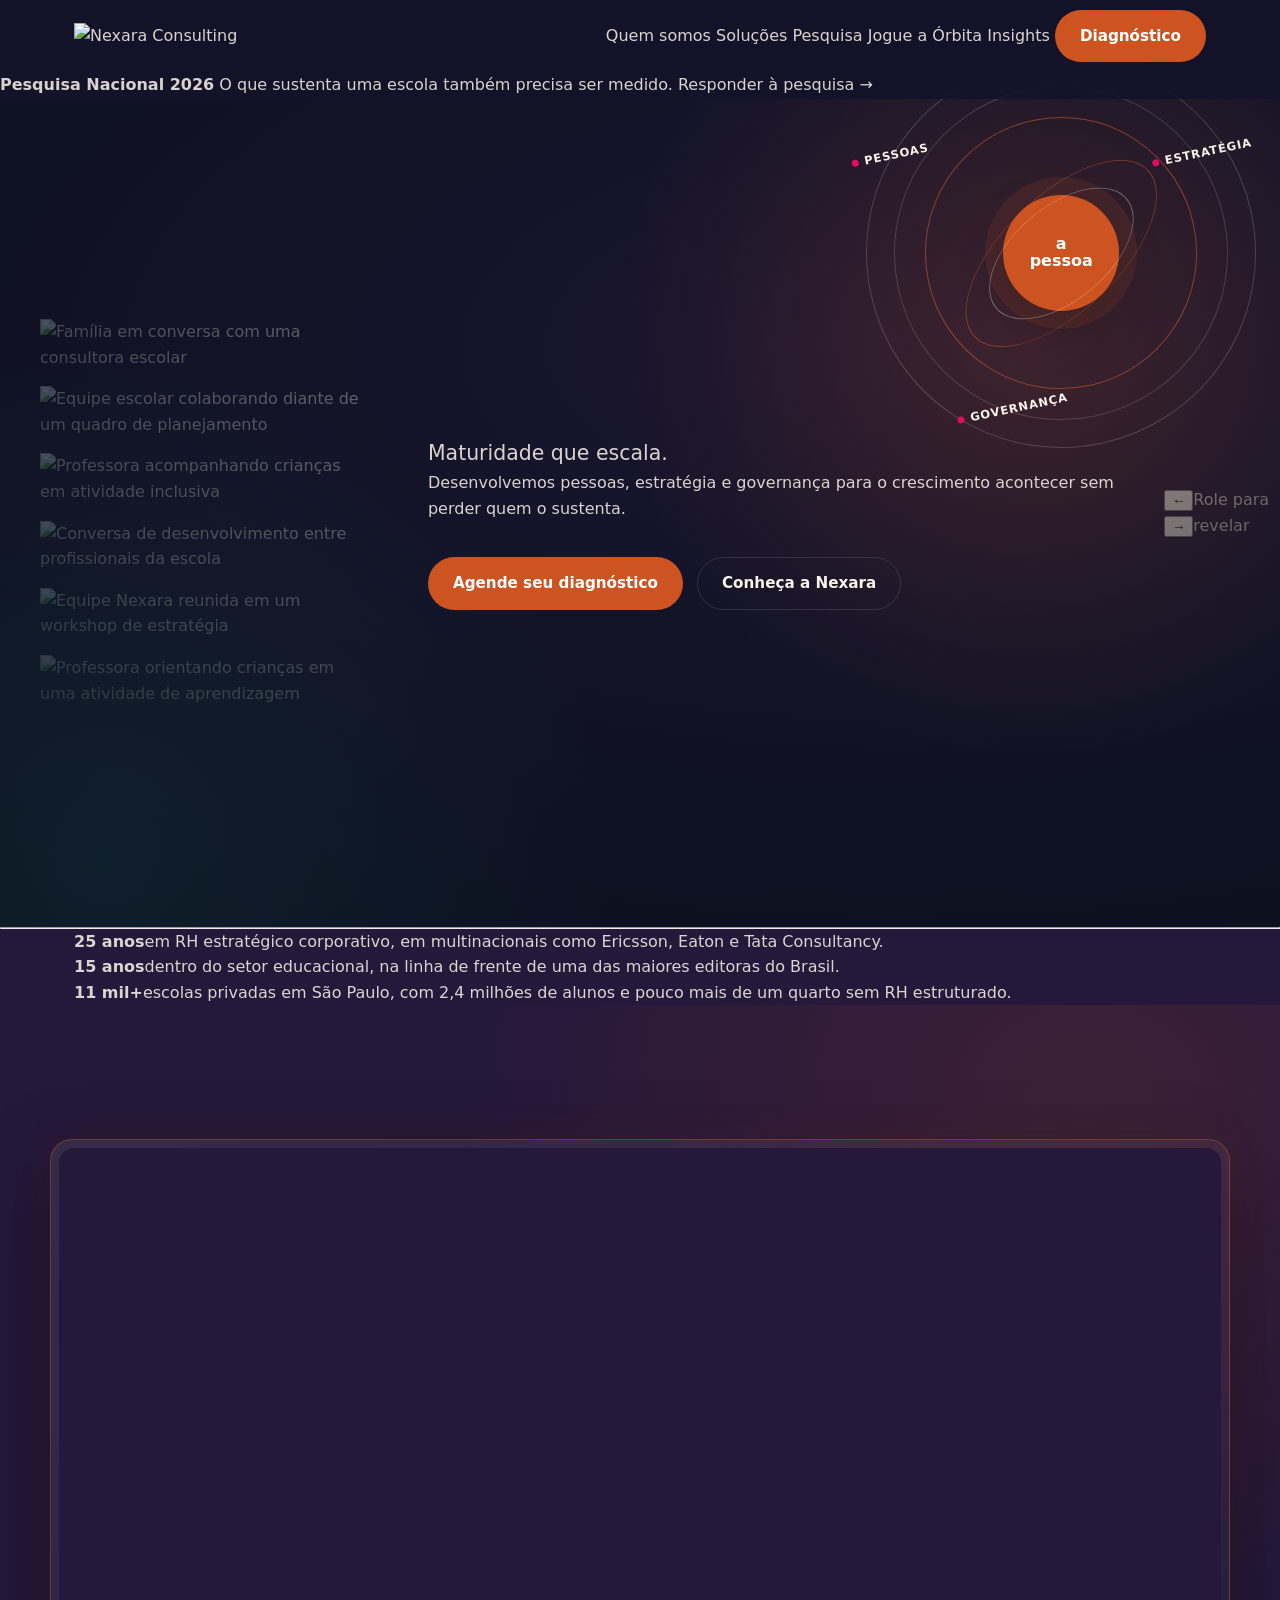
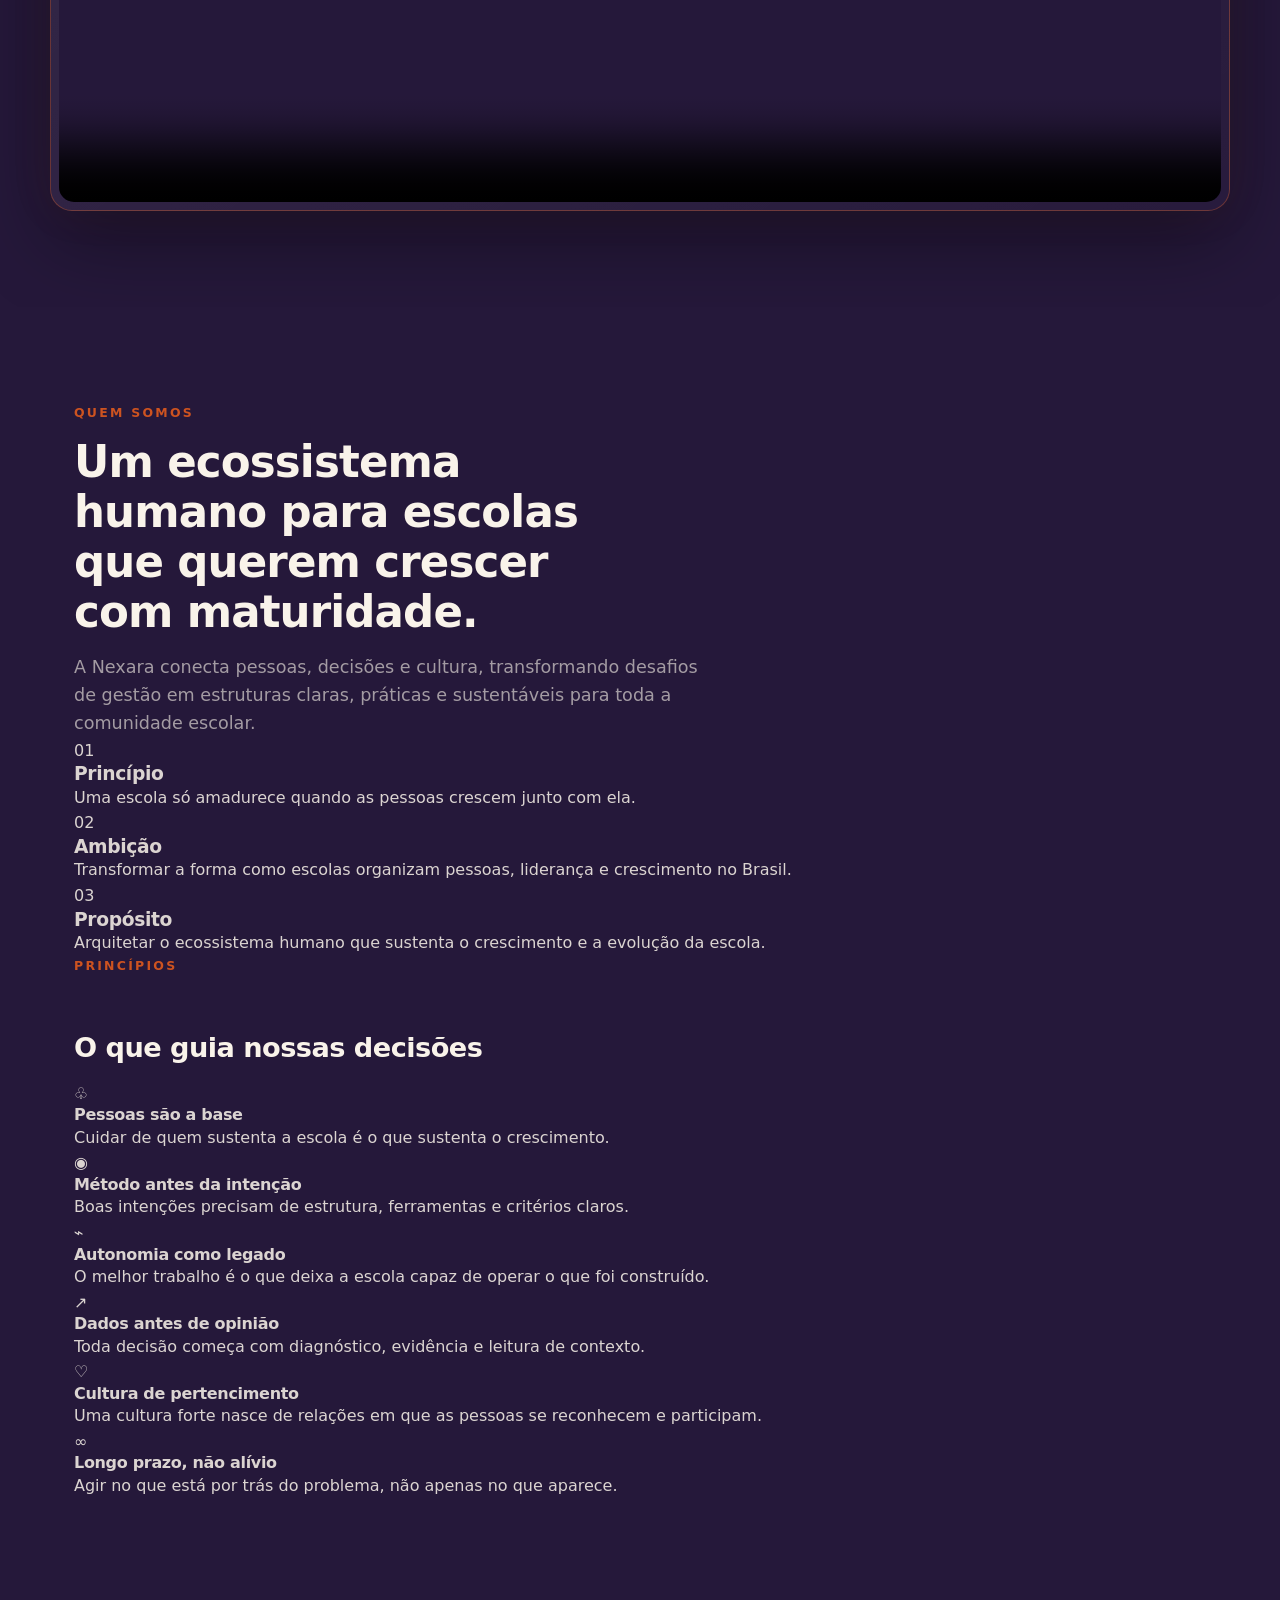
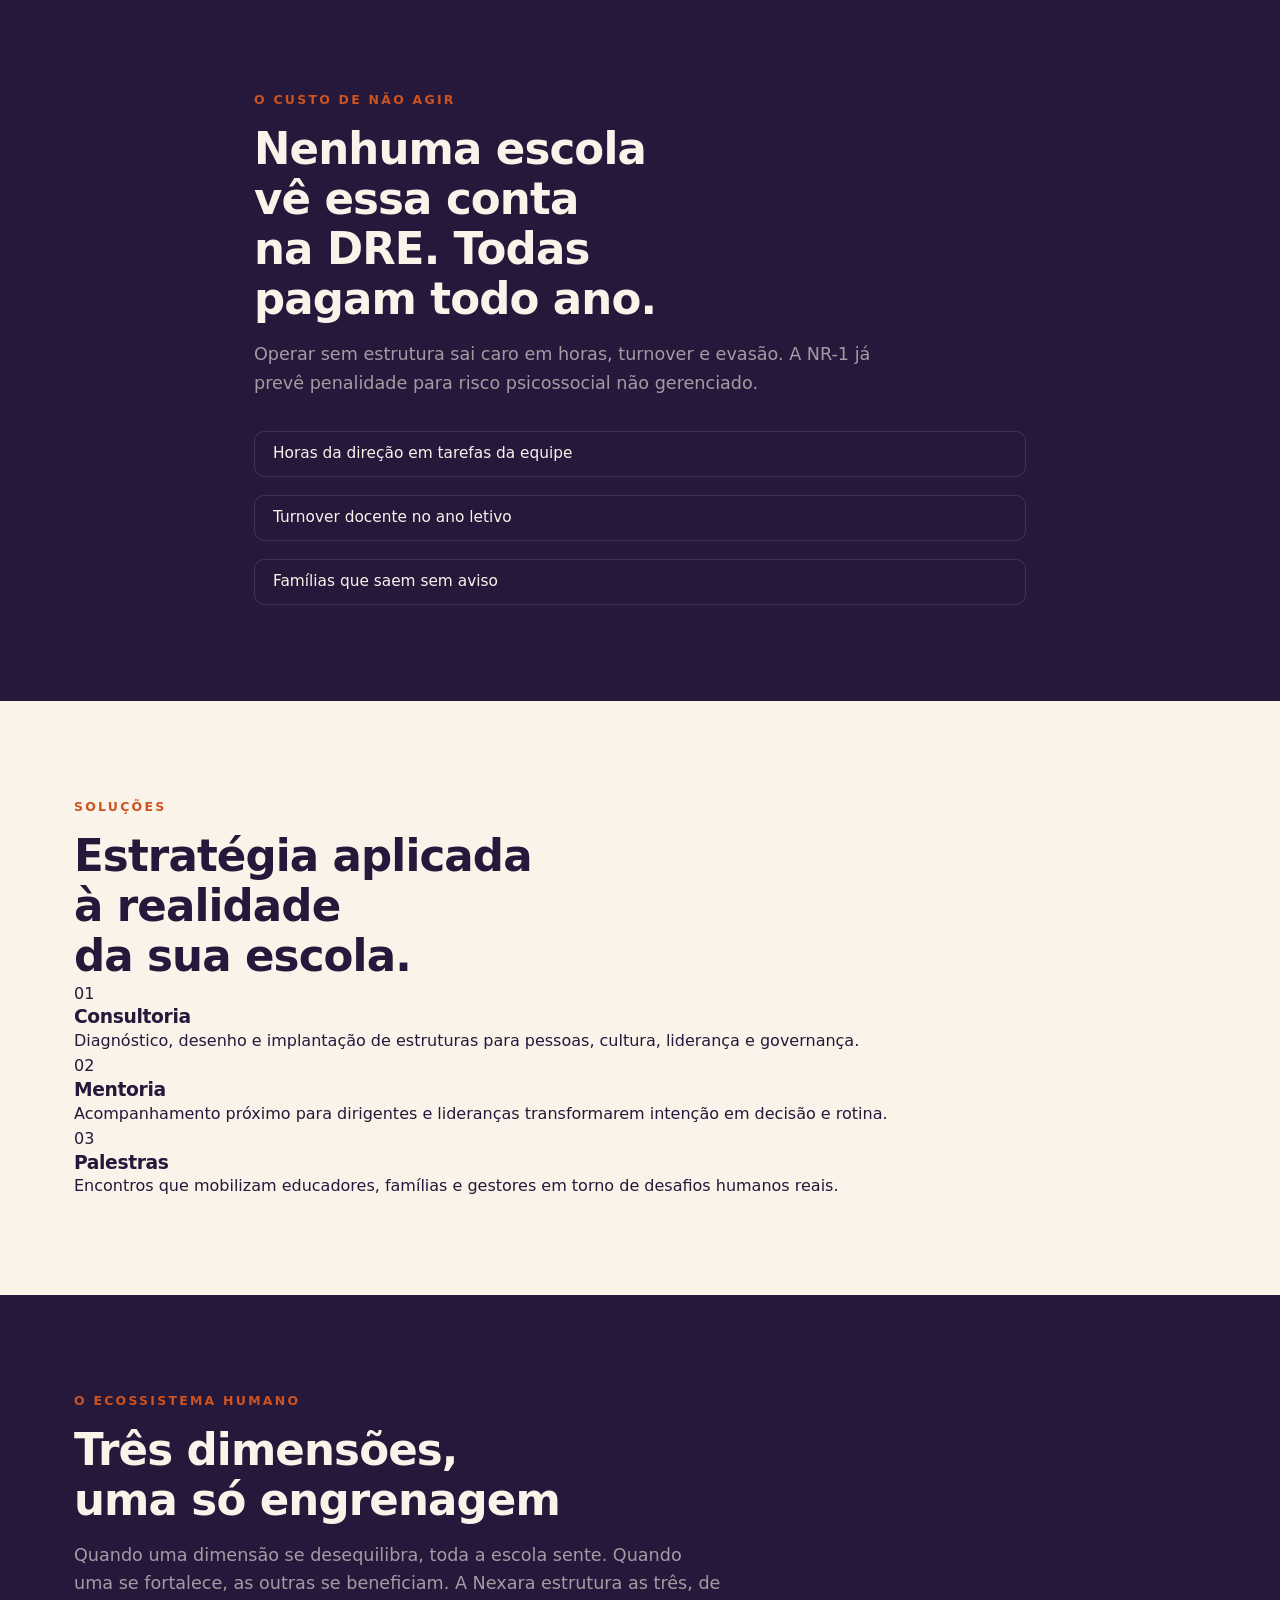
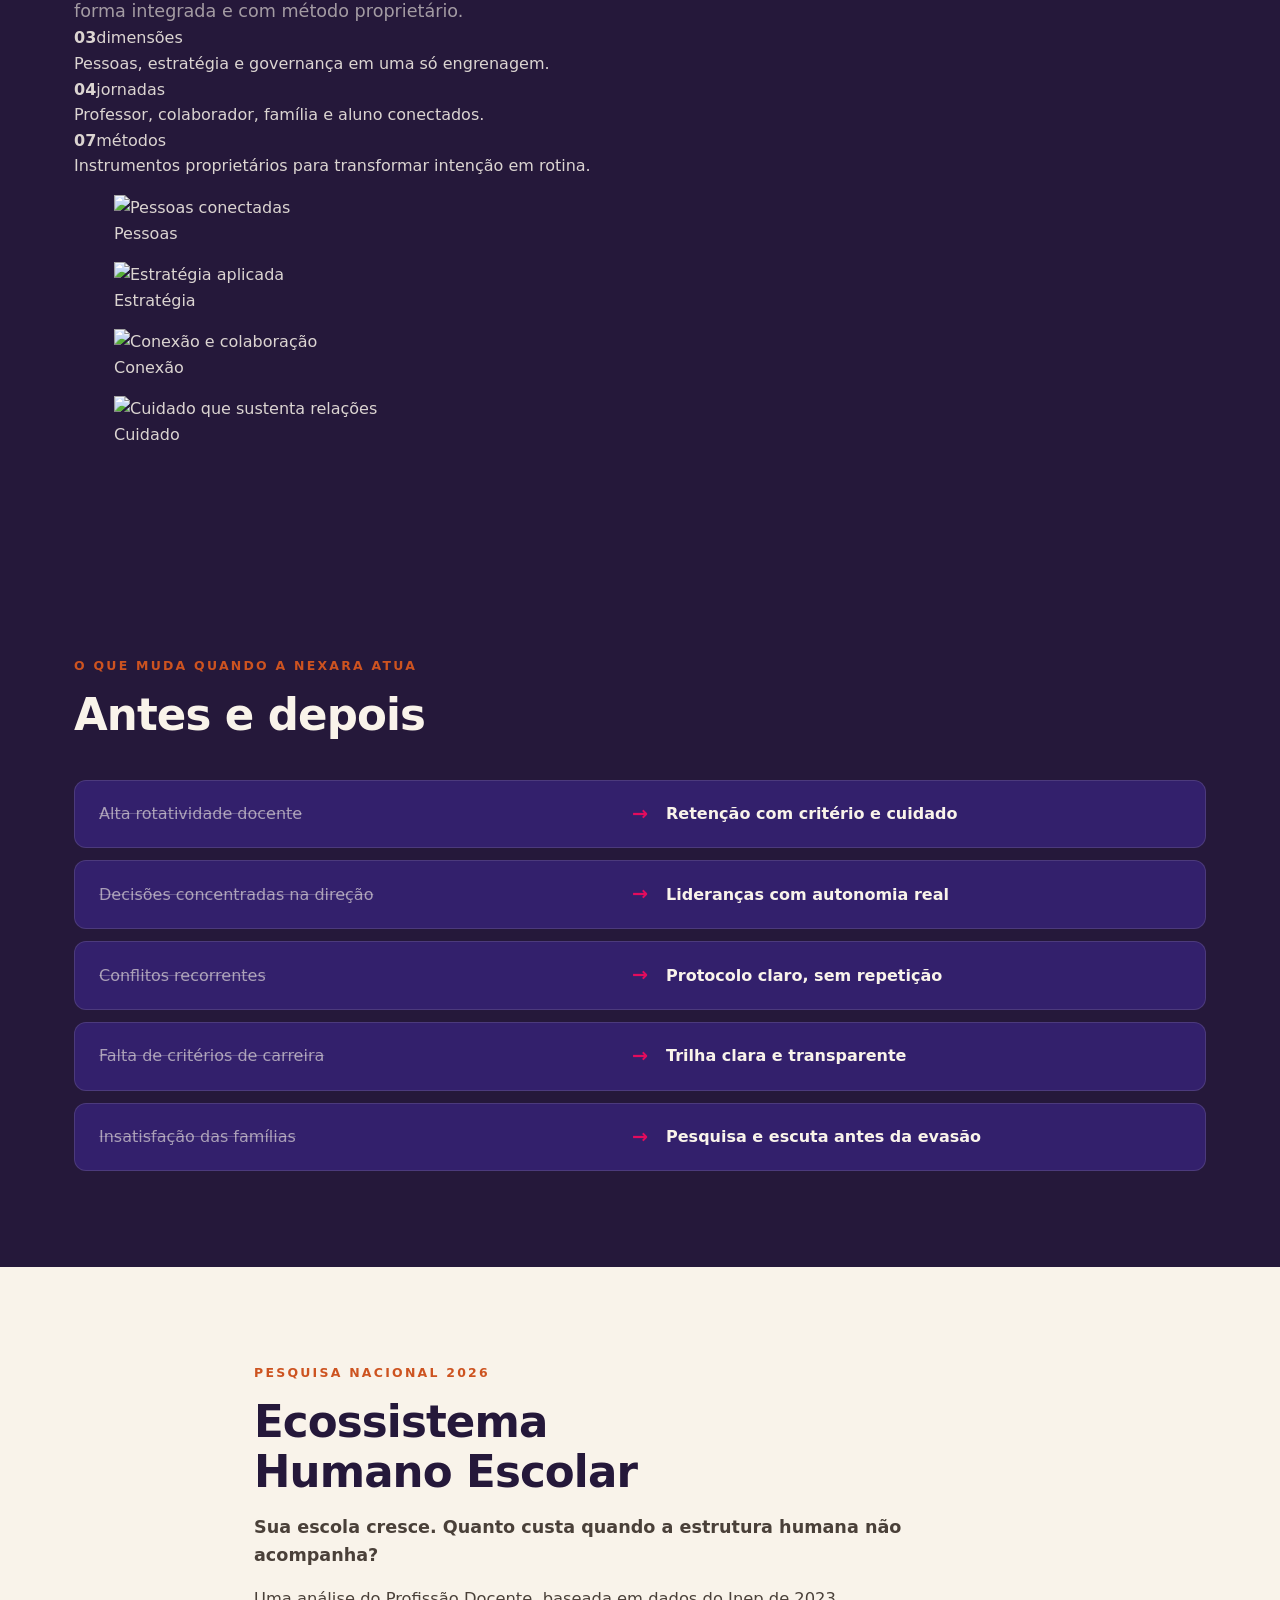
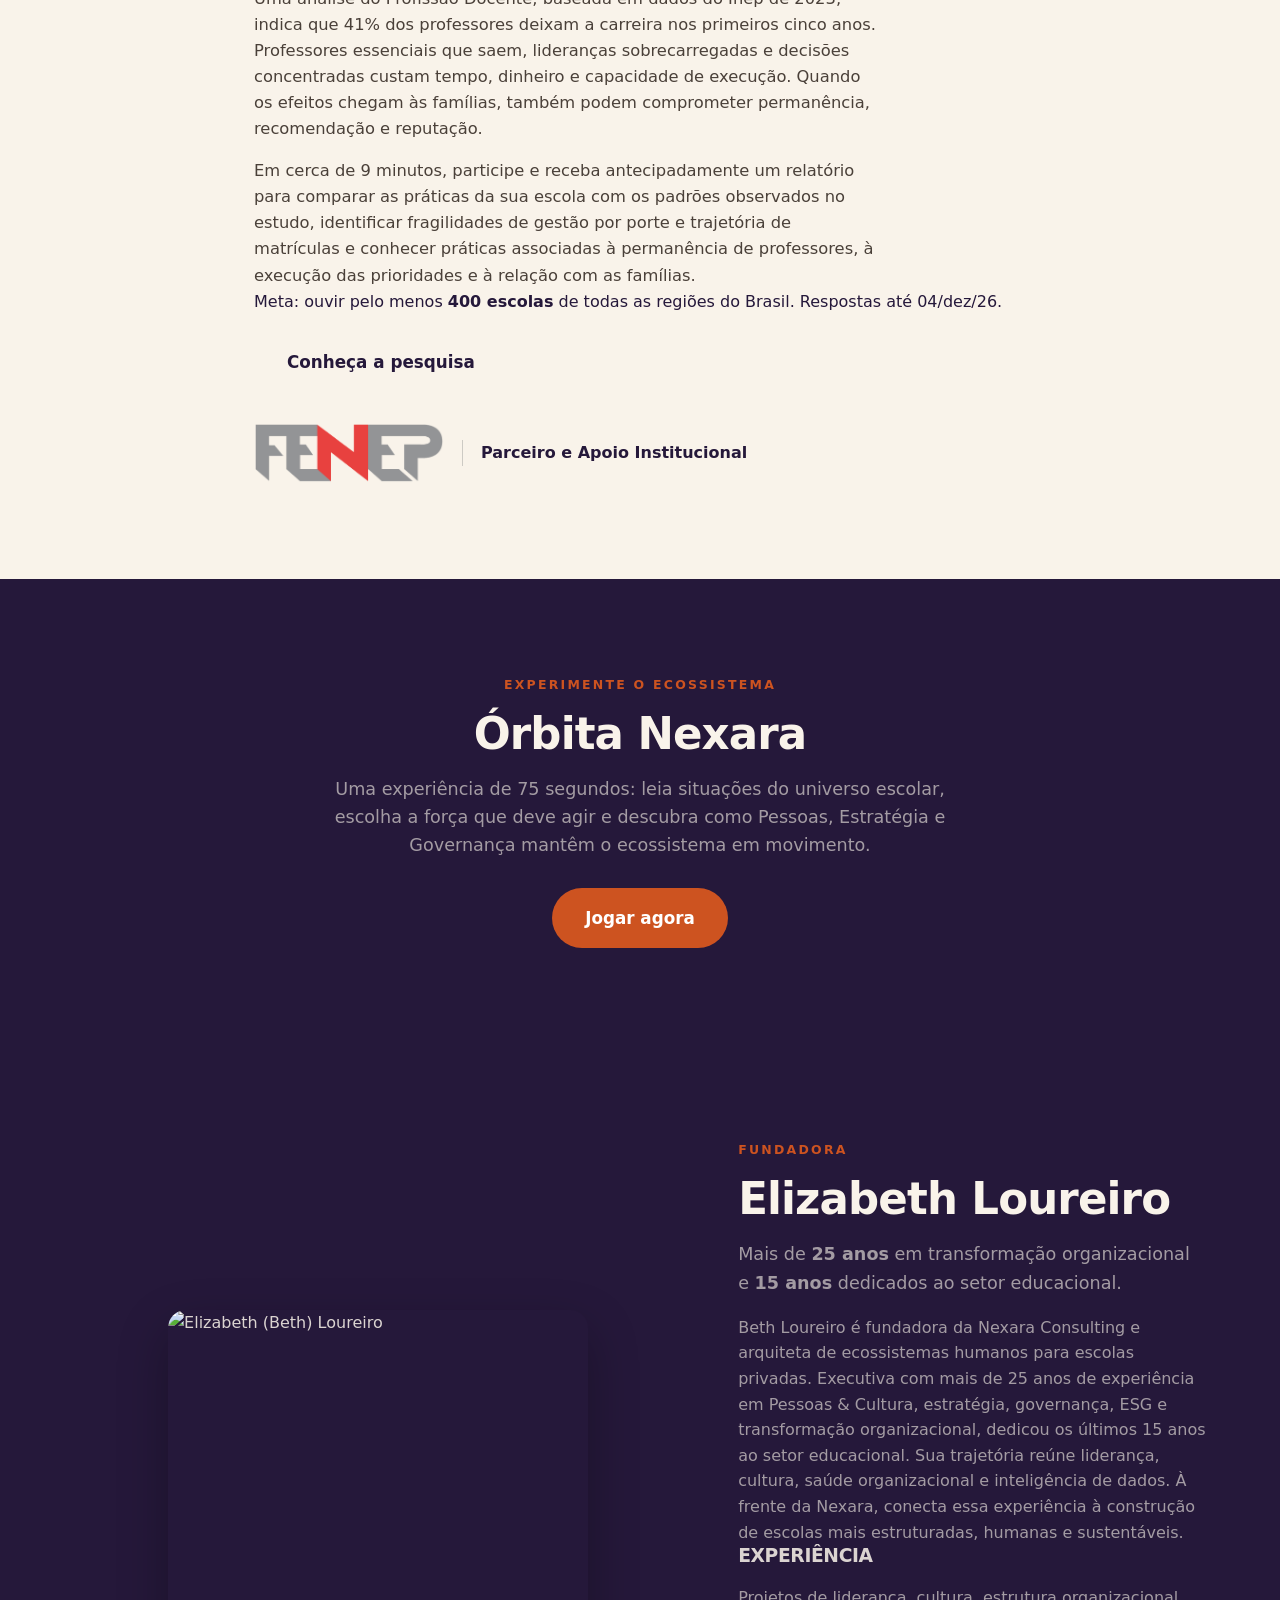
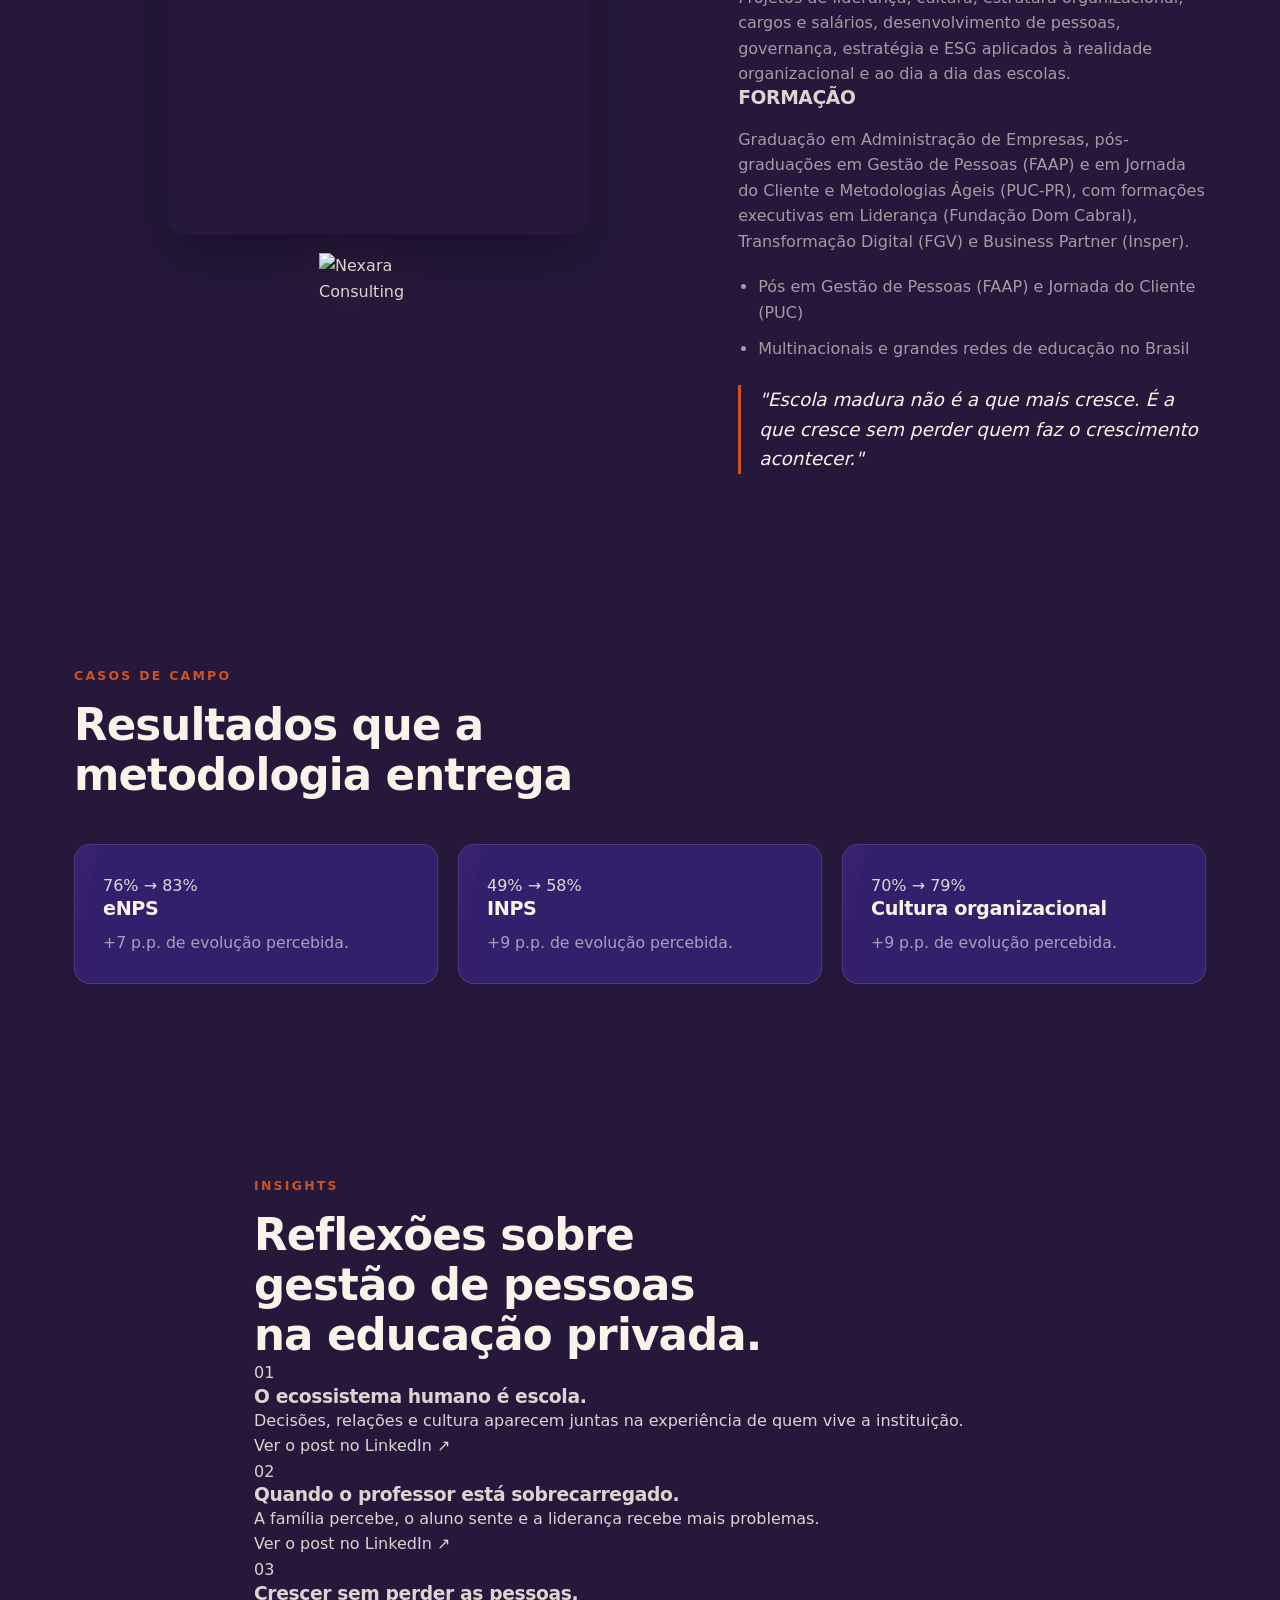
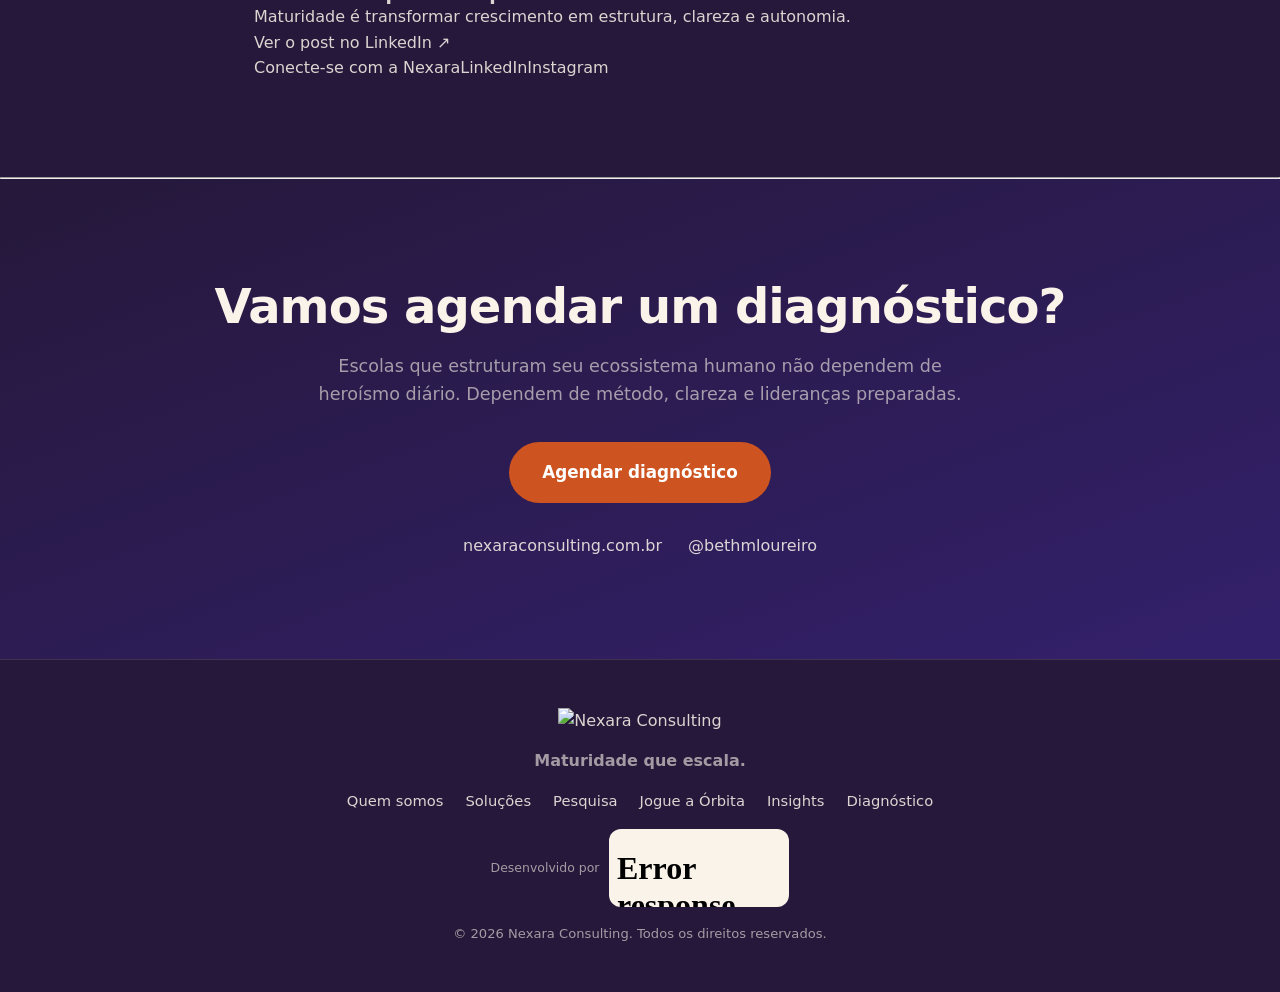
==== commit 1869ceeb: "Refresh survey deadline and results timing" ====
--- a/index.html
+++ b/index.html
@@ -192,7 +192,7 @@
           <p class="paper-body">Uma análise do Profissão Docente, baseada em dados do Inep de 2023, indica que 41% dos professores deixam a carreira nos primeiros cinco anos. Professores essenciais que saem, lideranças sobrecarregadas e decisões concentradas custam tempo, dinheiro e capacidade de execução. Quando os efeitos chegam às famílias, também podem comprometer permanência, recomendação e reputação.</p>
           <p class="paper-body">Em cerca de 9 minutos, participe e receba antecipadamente um relatório para comparar as práticas da sua escola com os padrões observados no estudo, identificar fragilidades de gestão por porte e trajetória de matrículas e conhecer práticas associadas à permanência de professores, à execução das prioridades e à relação com as famílias.</p>
           <div class="research-cta-box">
-            <p class="research-goal">Meta: ouvir pelo menos <strong>400 escolas</strong> de todas as regiões do Brasil.</p>
+            <p class="research-goal">Meta: ouvir pelo menos <strong>400 escolas</strong> de todas as regiões do Brasil. Respostas até 04/dez/26.</p>
             <p><a class="btn btn-research btn-lg" href="pesquisa-conheca.html">Conheça a pesquisa</a></p>
           </div>
           <div class="research-partner">
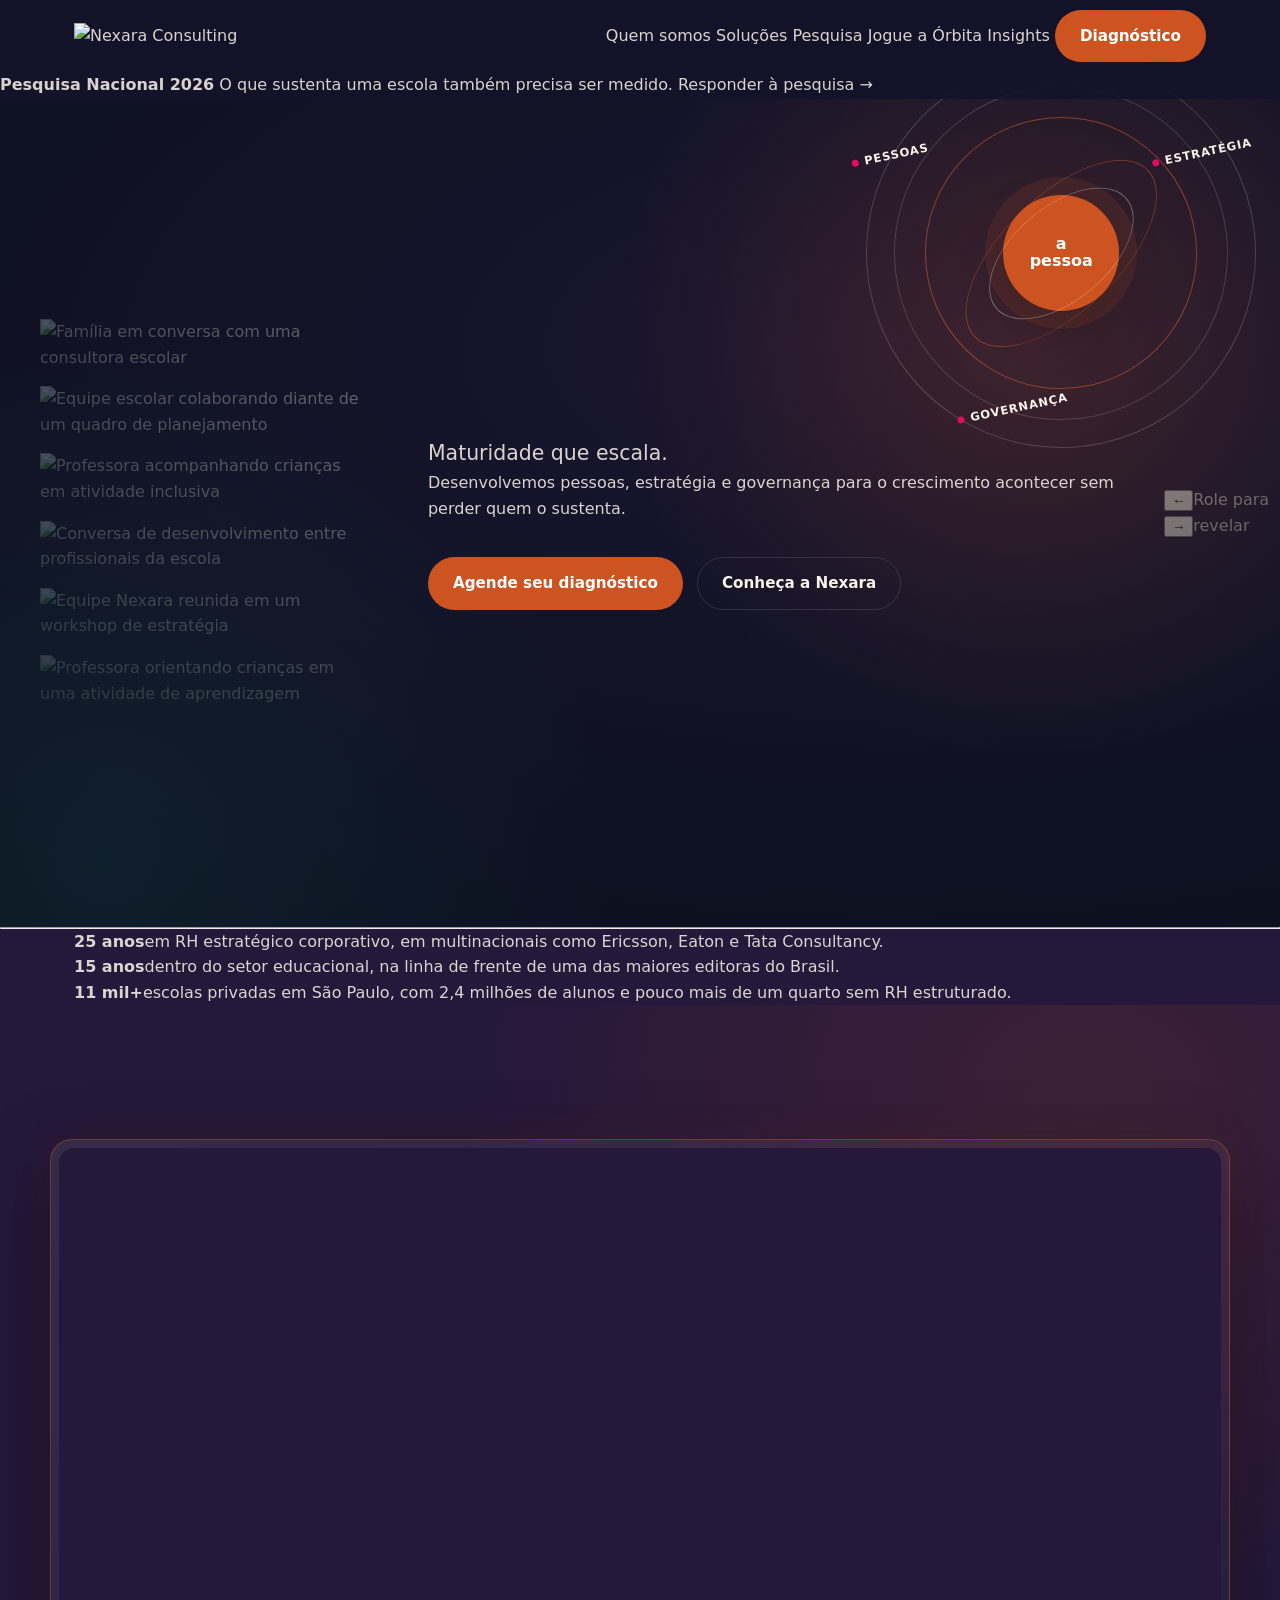
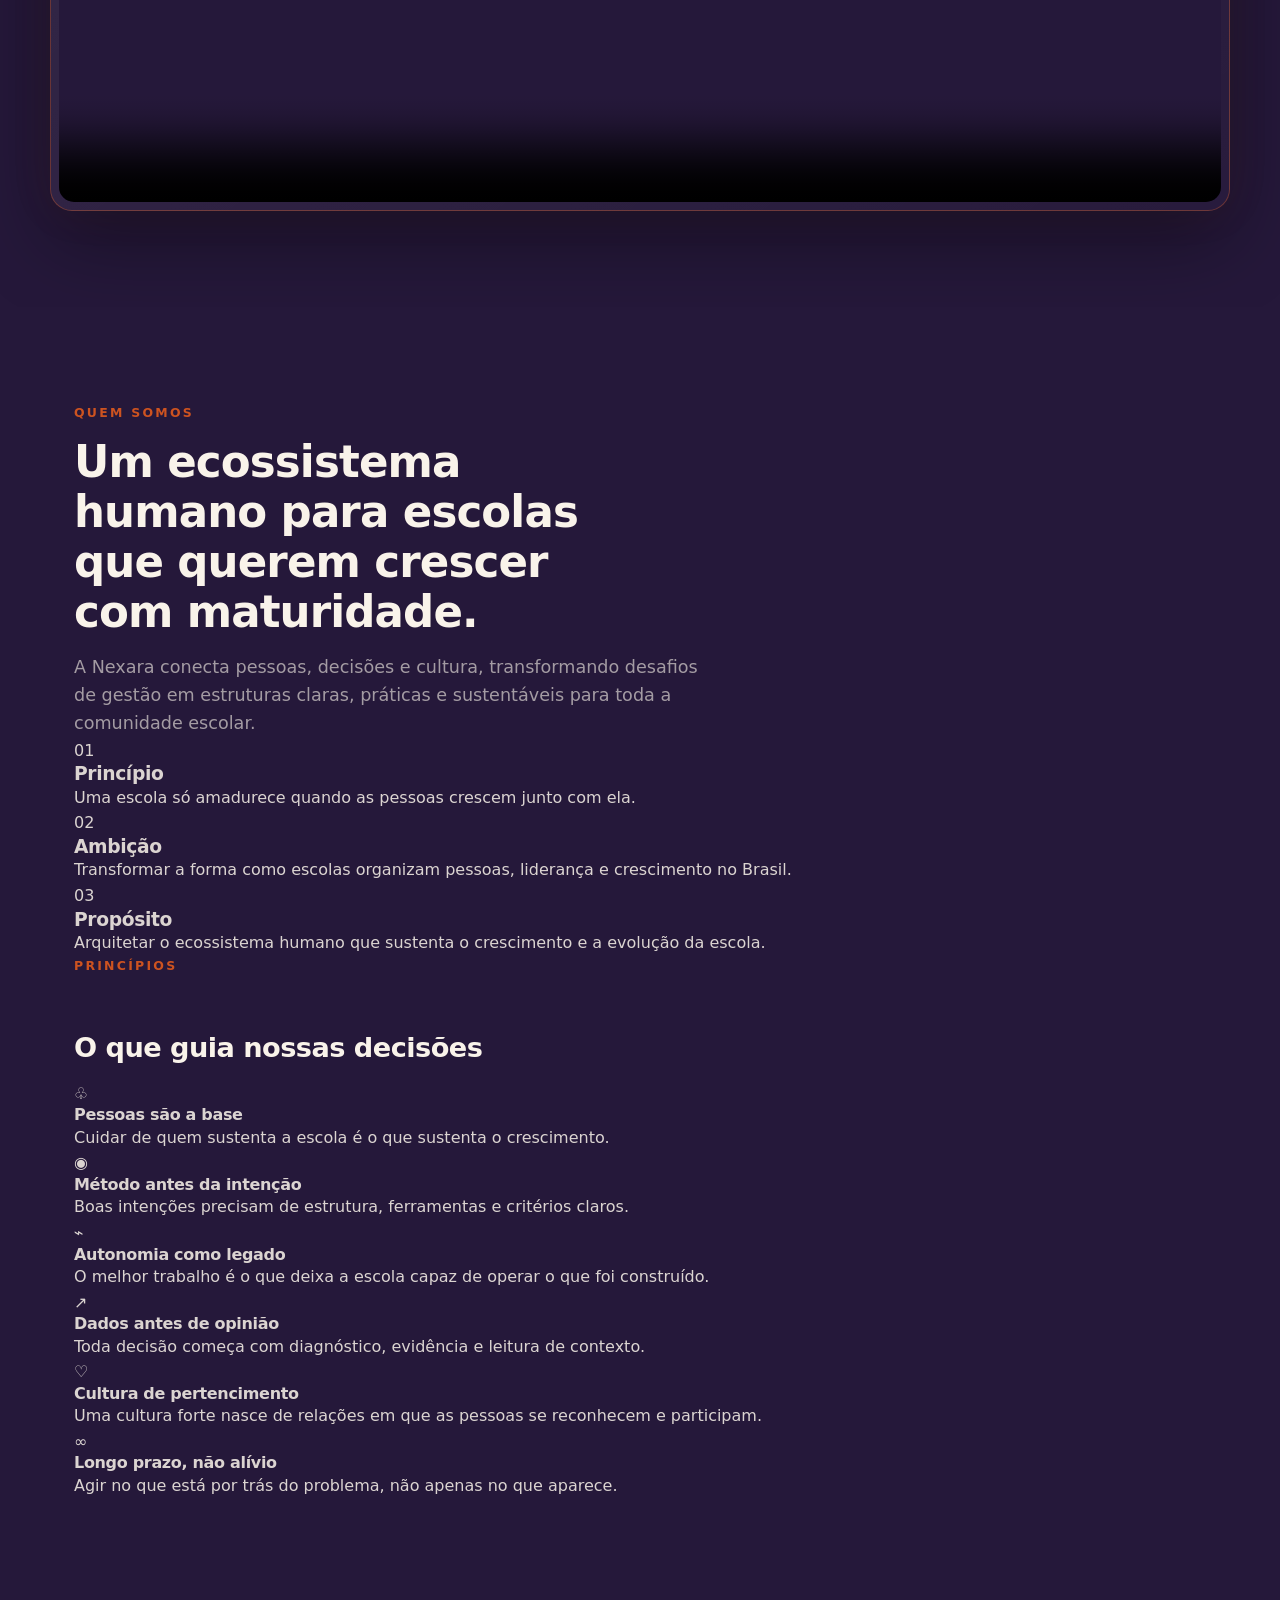
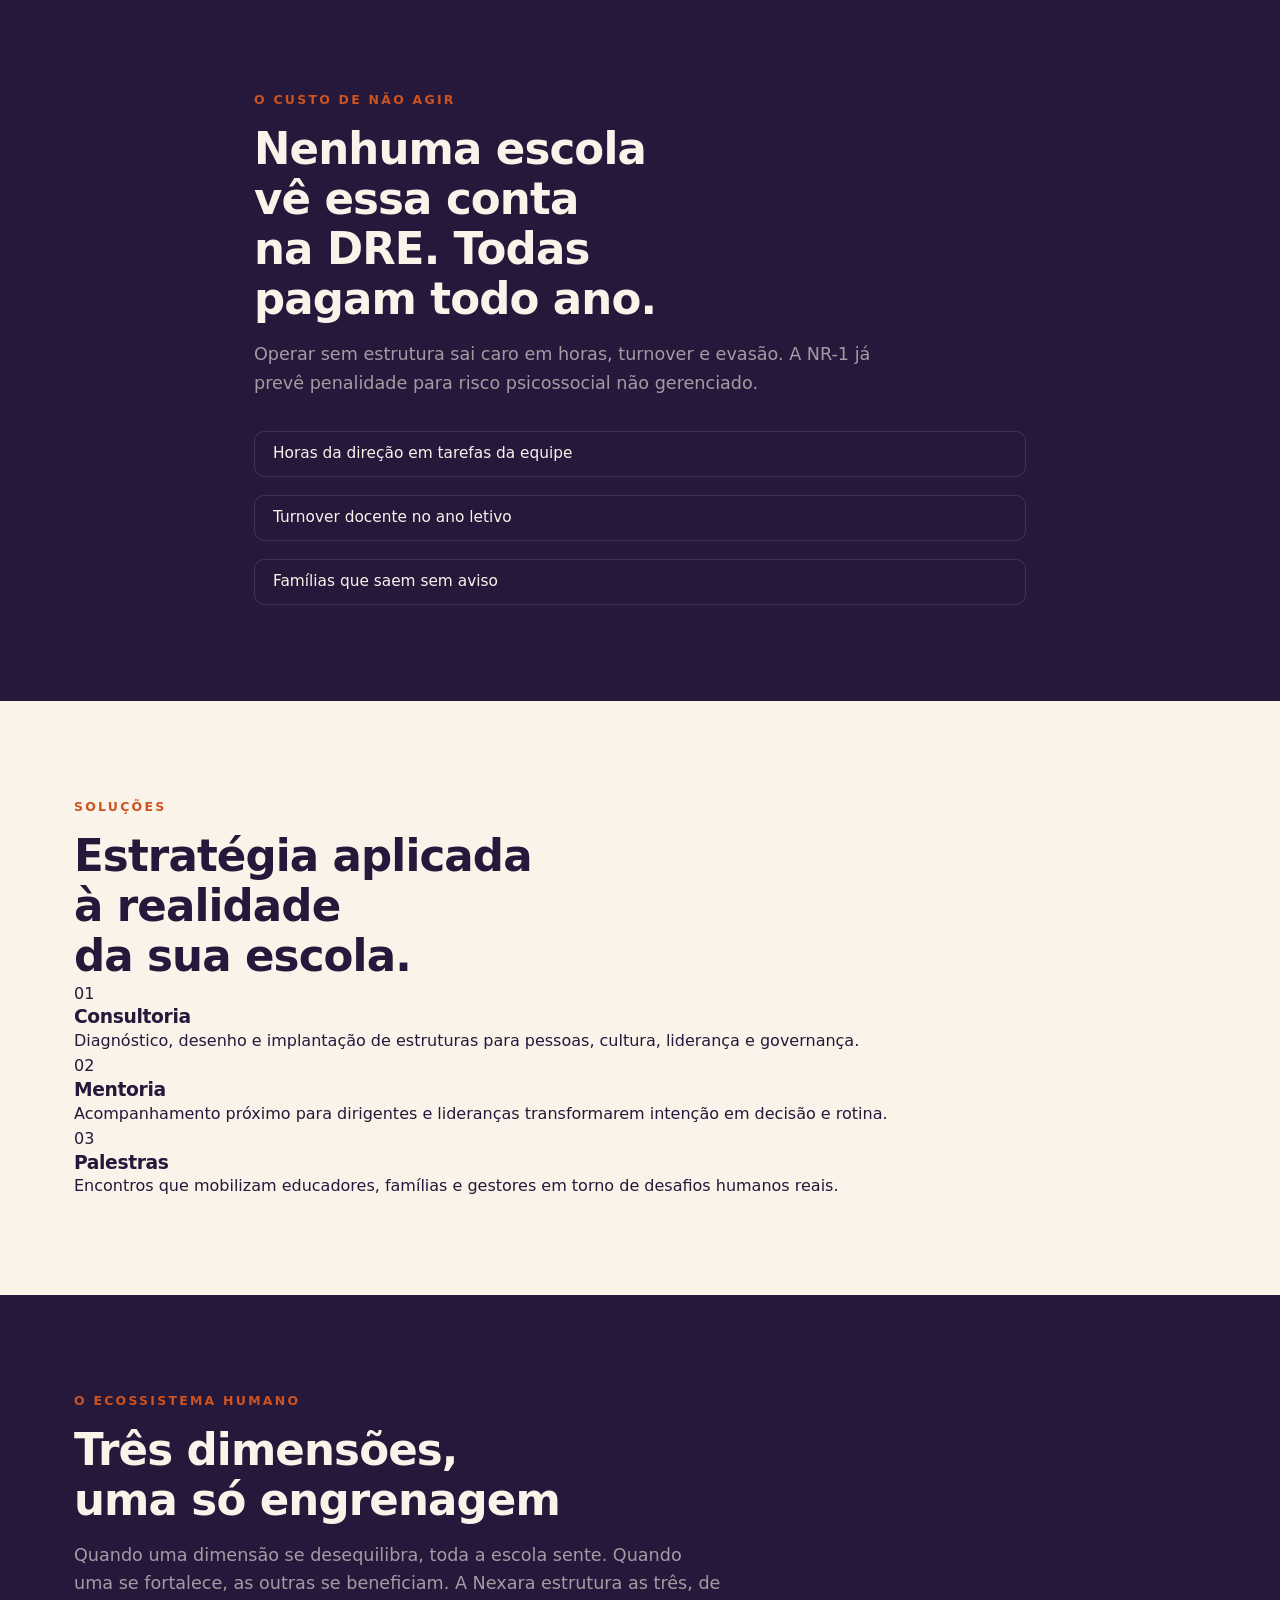
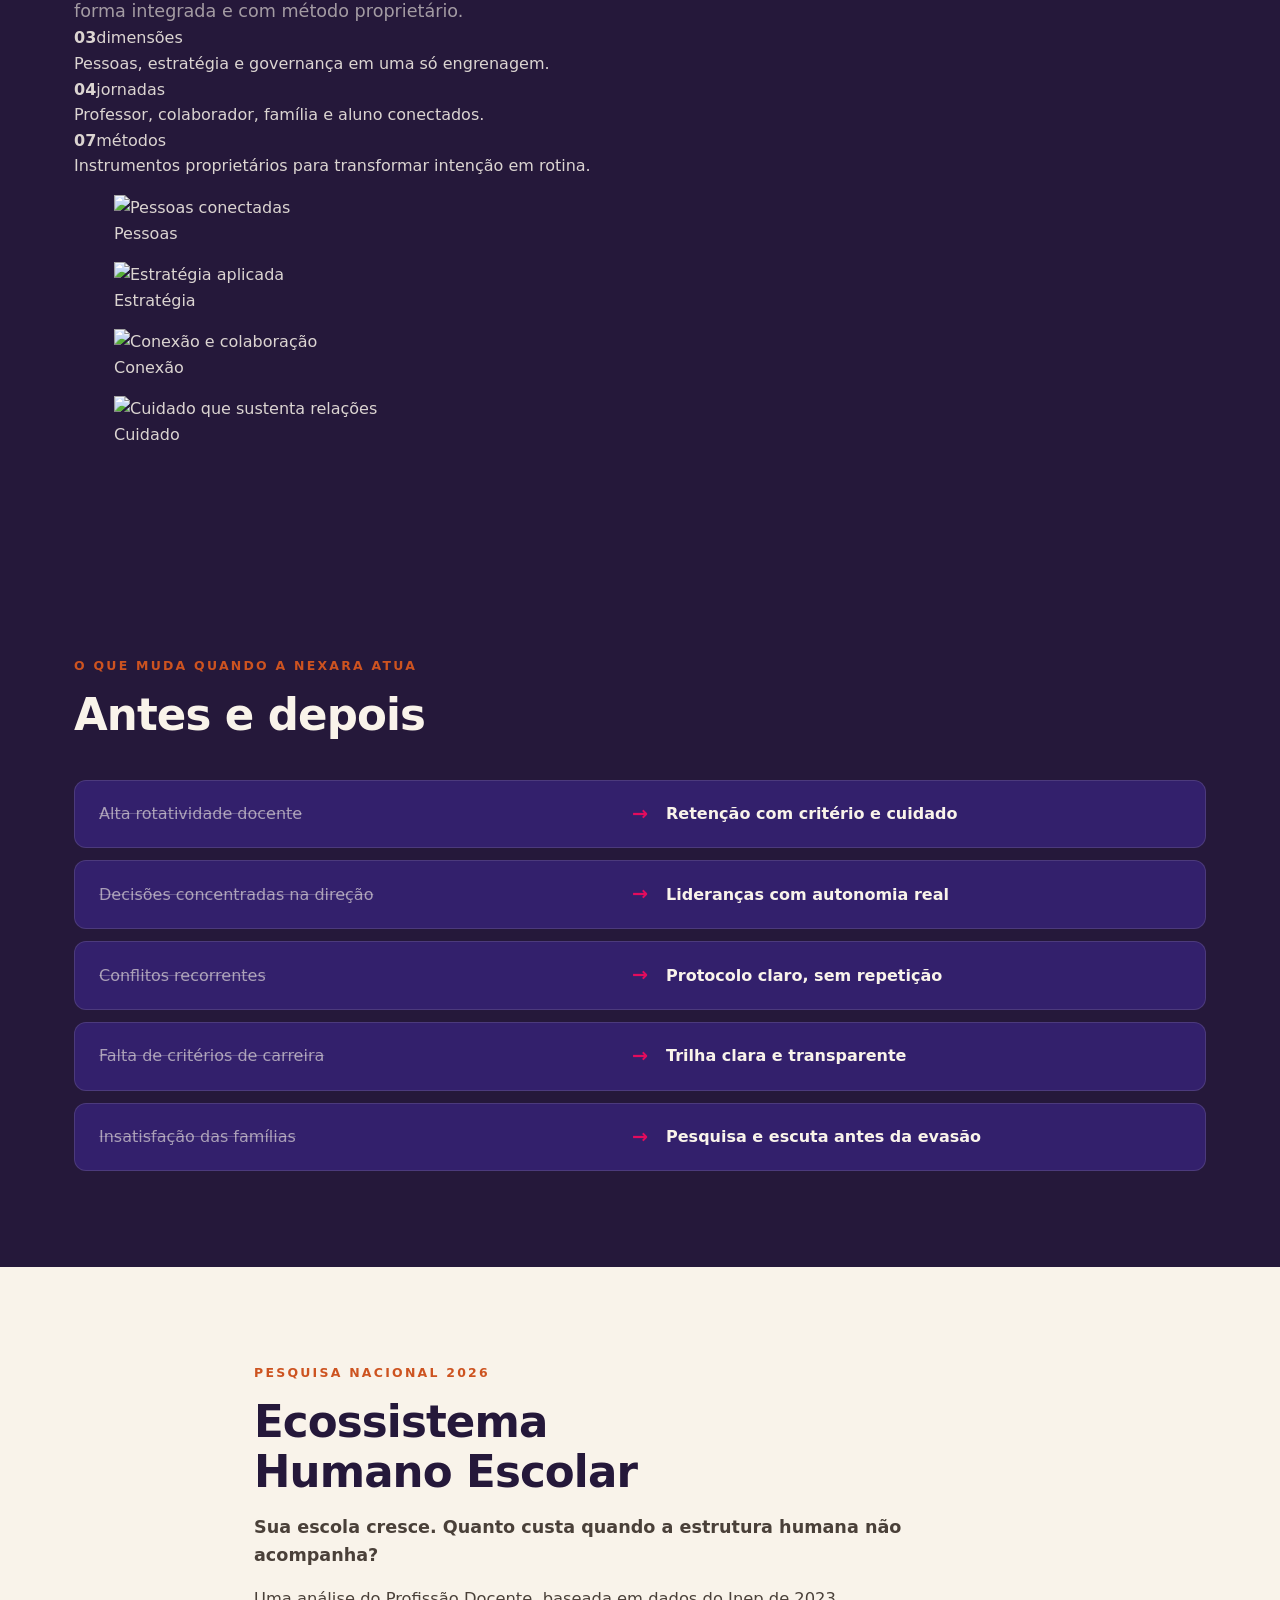
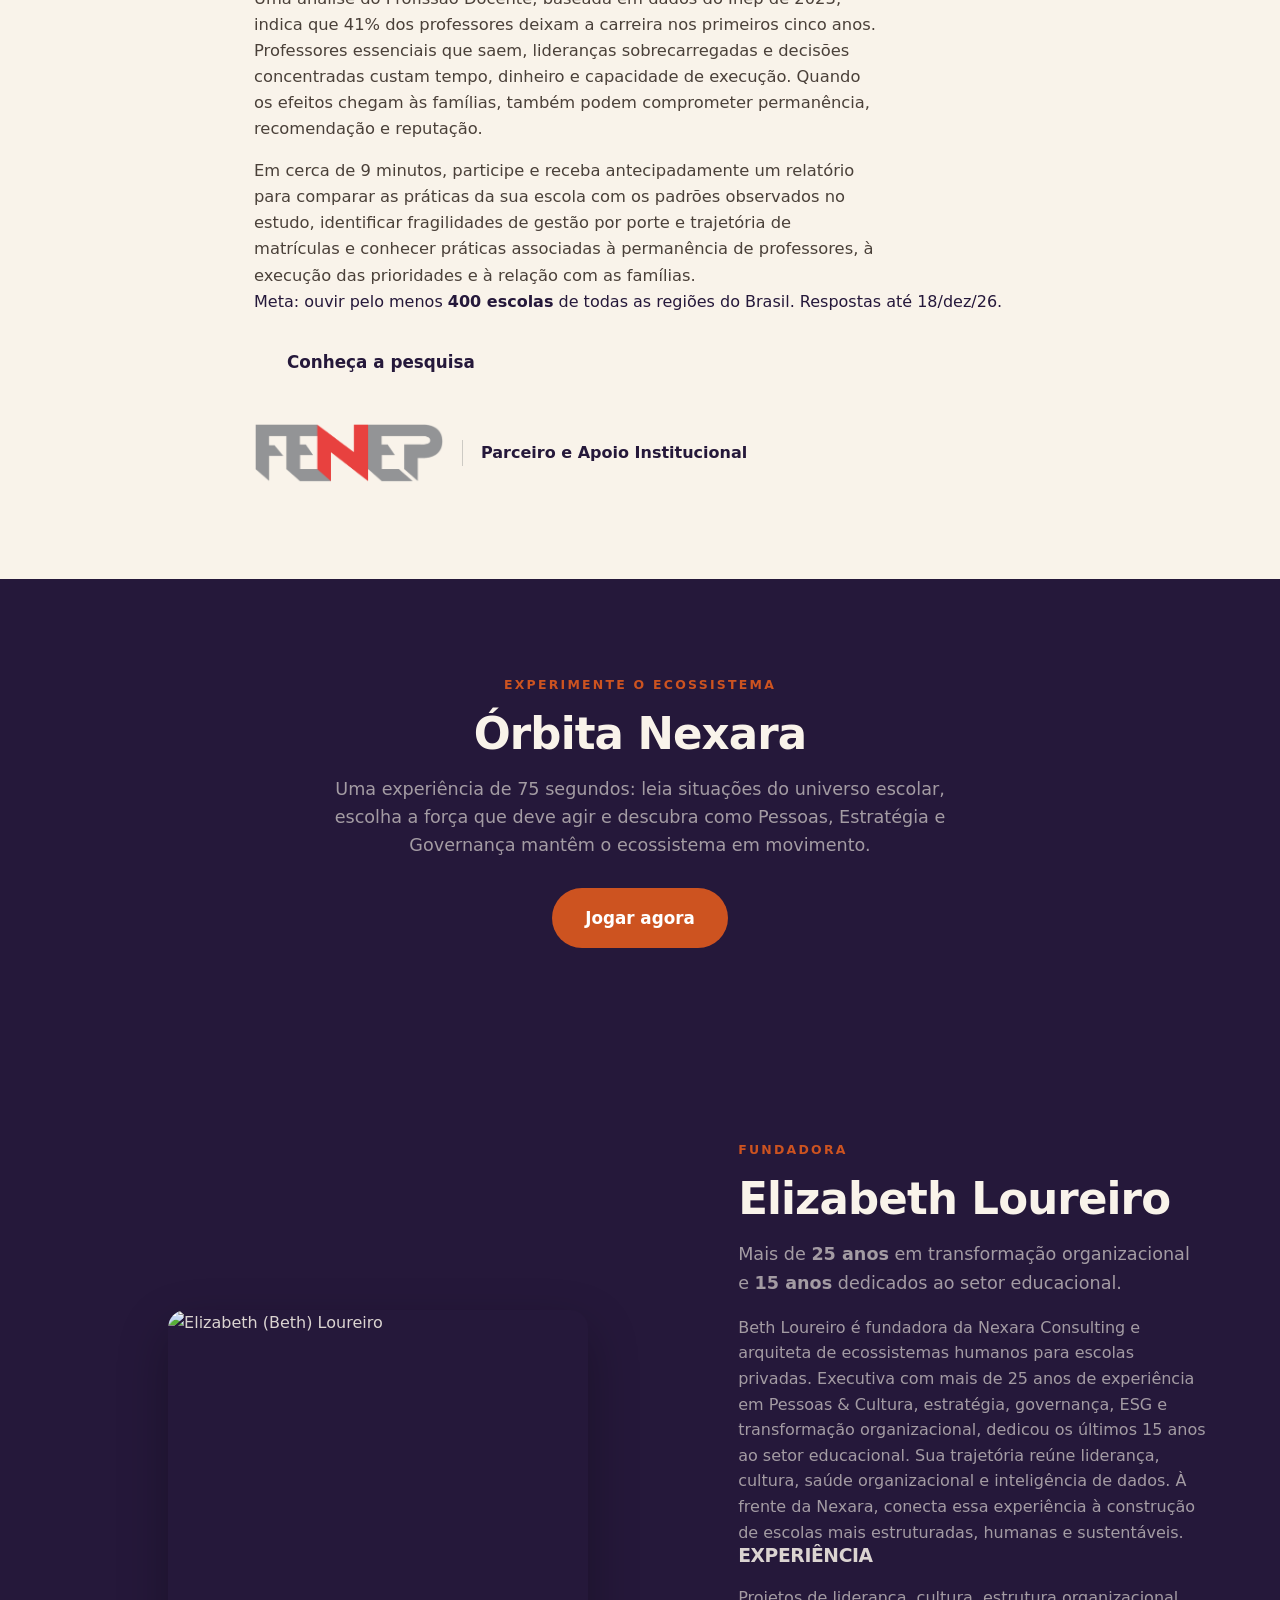
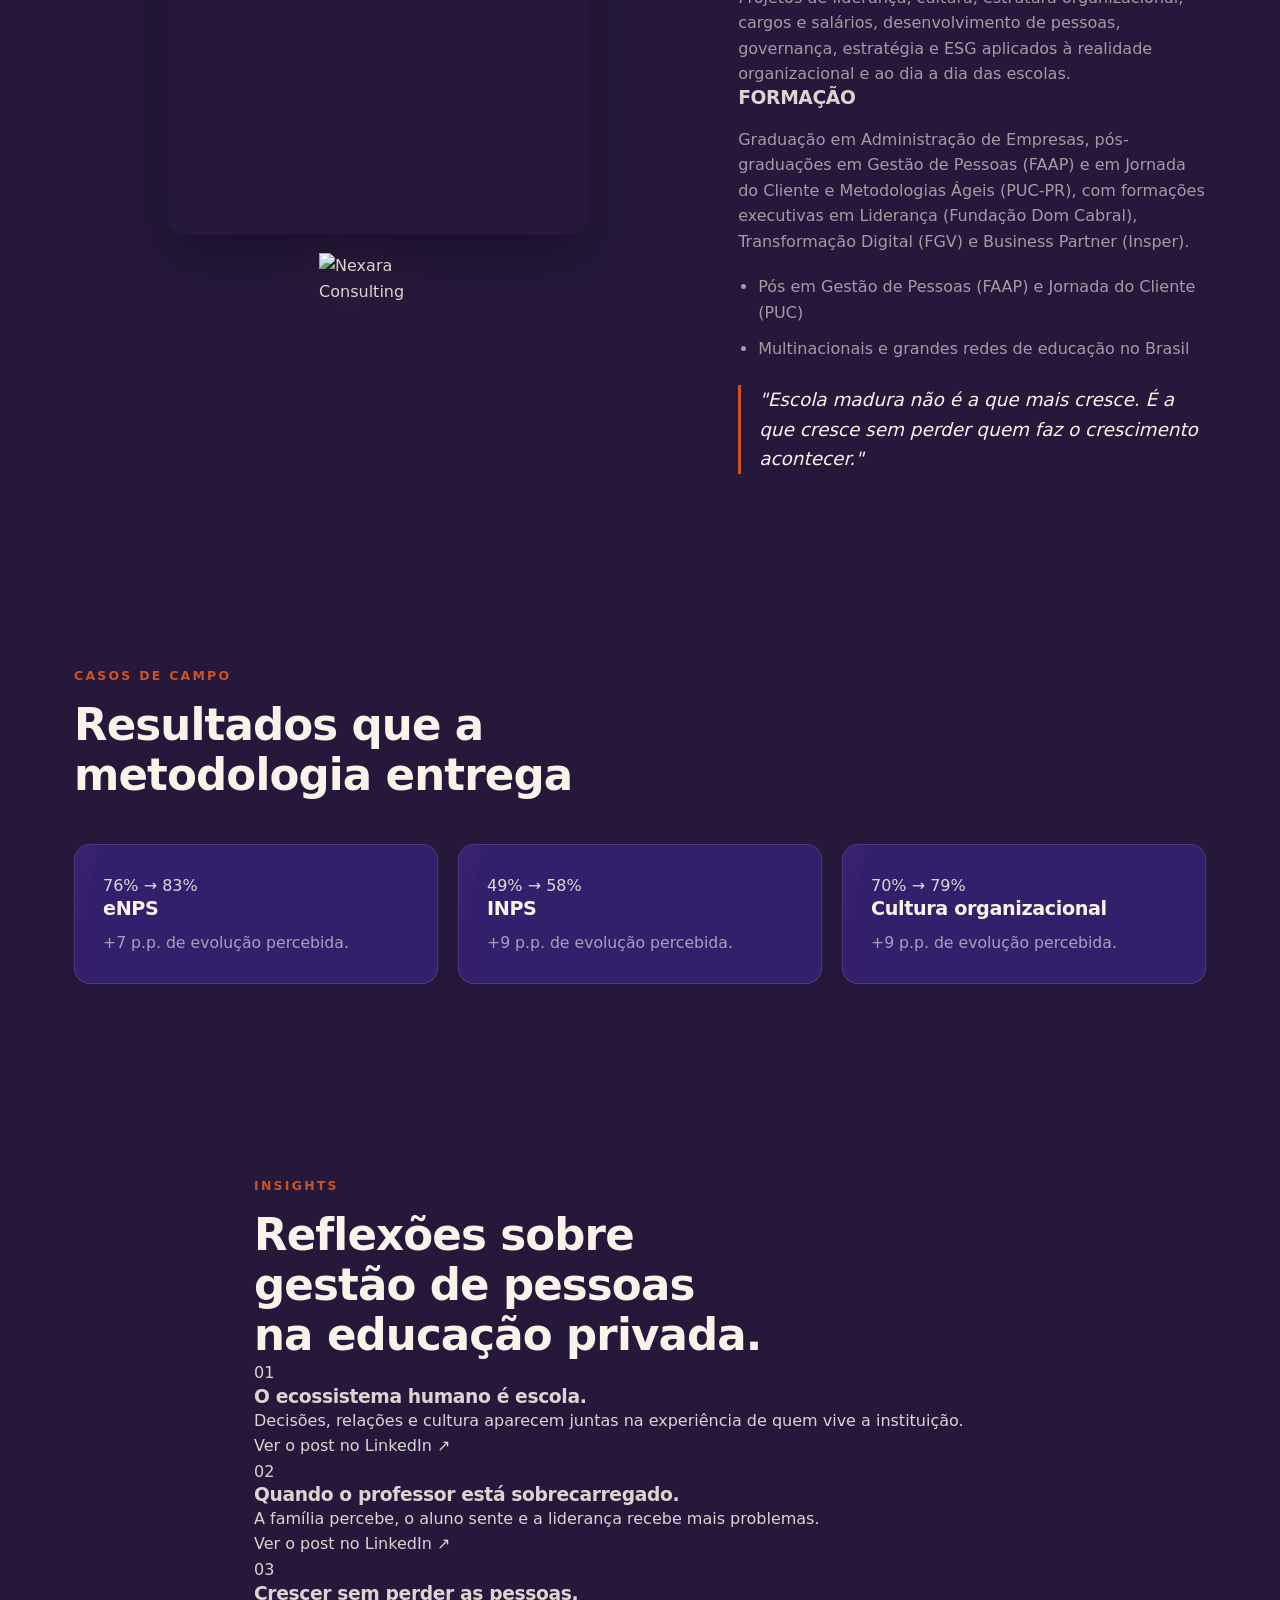
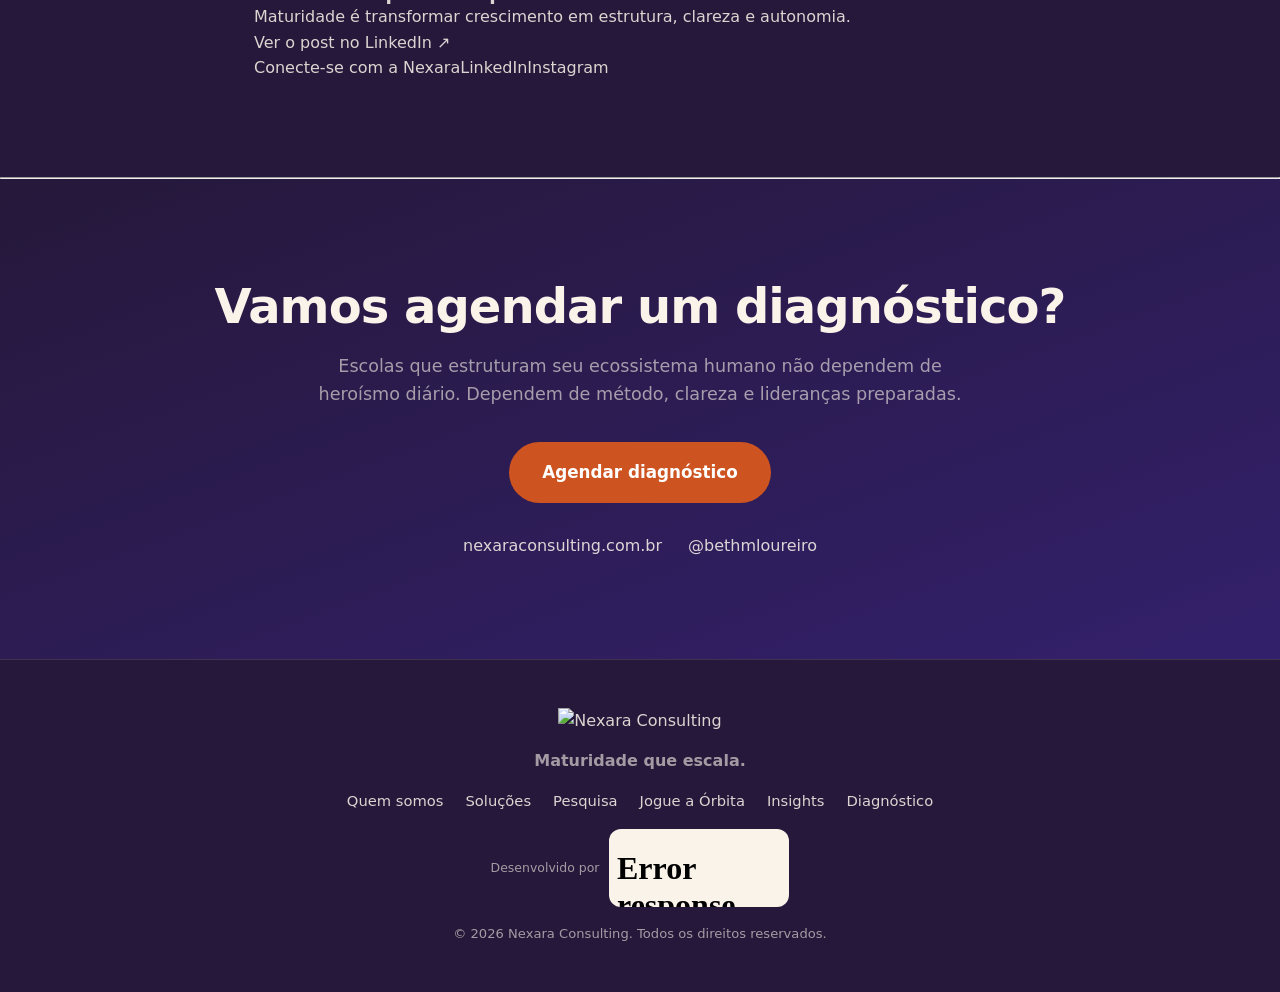
==== commit 4ecffa16: "Update research response deadline to 18/dez/26" ====
--- a/index.html
+++ b/index.html
@@ -192,7 +192,7 @@
           <p class="paper-body">Uma análise do Profissão Docente, baseada em dados do Inep de 2023, indica que 41% dos professores deixam a carreira nos primeiros cinco anos. Professores essenciais que saem, lideranças sobrecarregadas e decisões concentradas custam tempo, dinheiro e capacidade de execução. Quando os efeitos chegam às famílias, também podem comprometer permanência, recomendação e reputação.</p>
           <p class="paper-body">Em cerca de 9 minutos, participe e receba antecipadamente um relatório para comparar as práticas da sua escola com os padrões observados no estudo, identificar fragilidades de gestão por porte e trajetória de matrículas e conhecer práticas associadas à permanência de professores, à execução das prioridades e à relação com as famílias.</p>
           <div class="research-cta-box">
-            <p class="research-goal">Meta: ouvir pelo menos <strong>400 escolas</strong> de todas as regiões do Brasil. Respostas até 04/dez/26.</p>
+            <p class="research-goal">Meta: ouvir pelo menos <strong>400 escolas</strong> de todas as regiões do Brasil. Respostas até 18/dez/26.</p>
             <p><a class="btn btn-research btn-lg" href="pesquisa-conheca.html">Conheça a pesquisa</a></p>
           </div>
           <div class="research-partner">
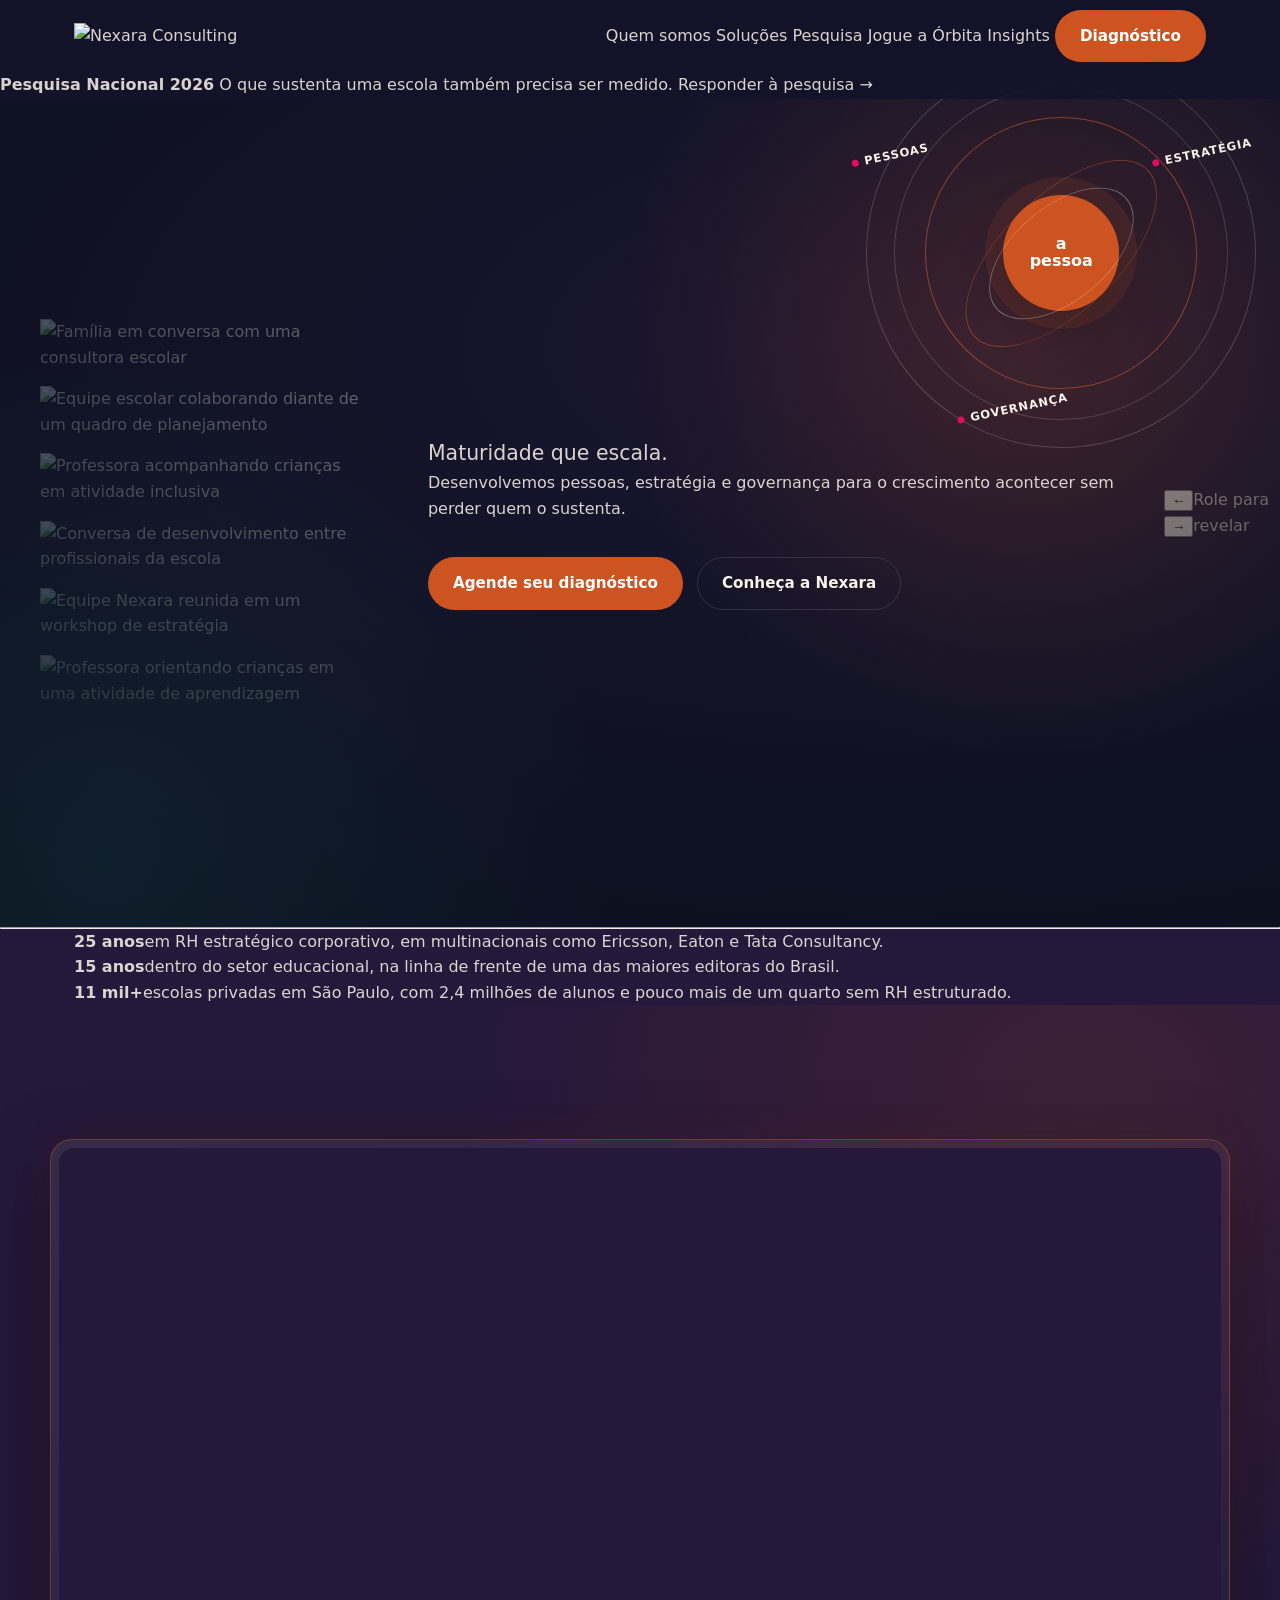
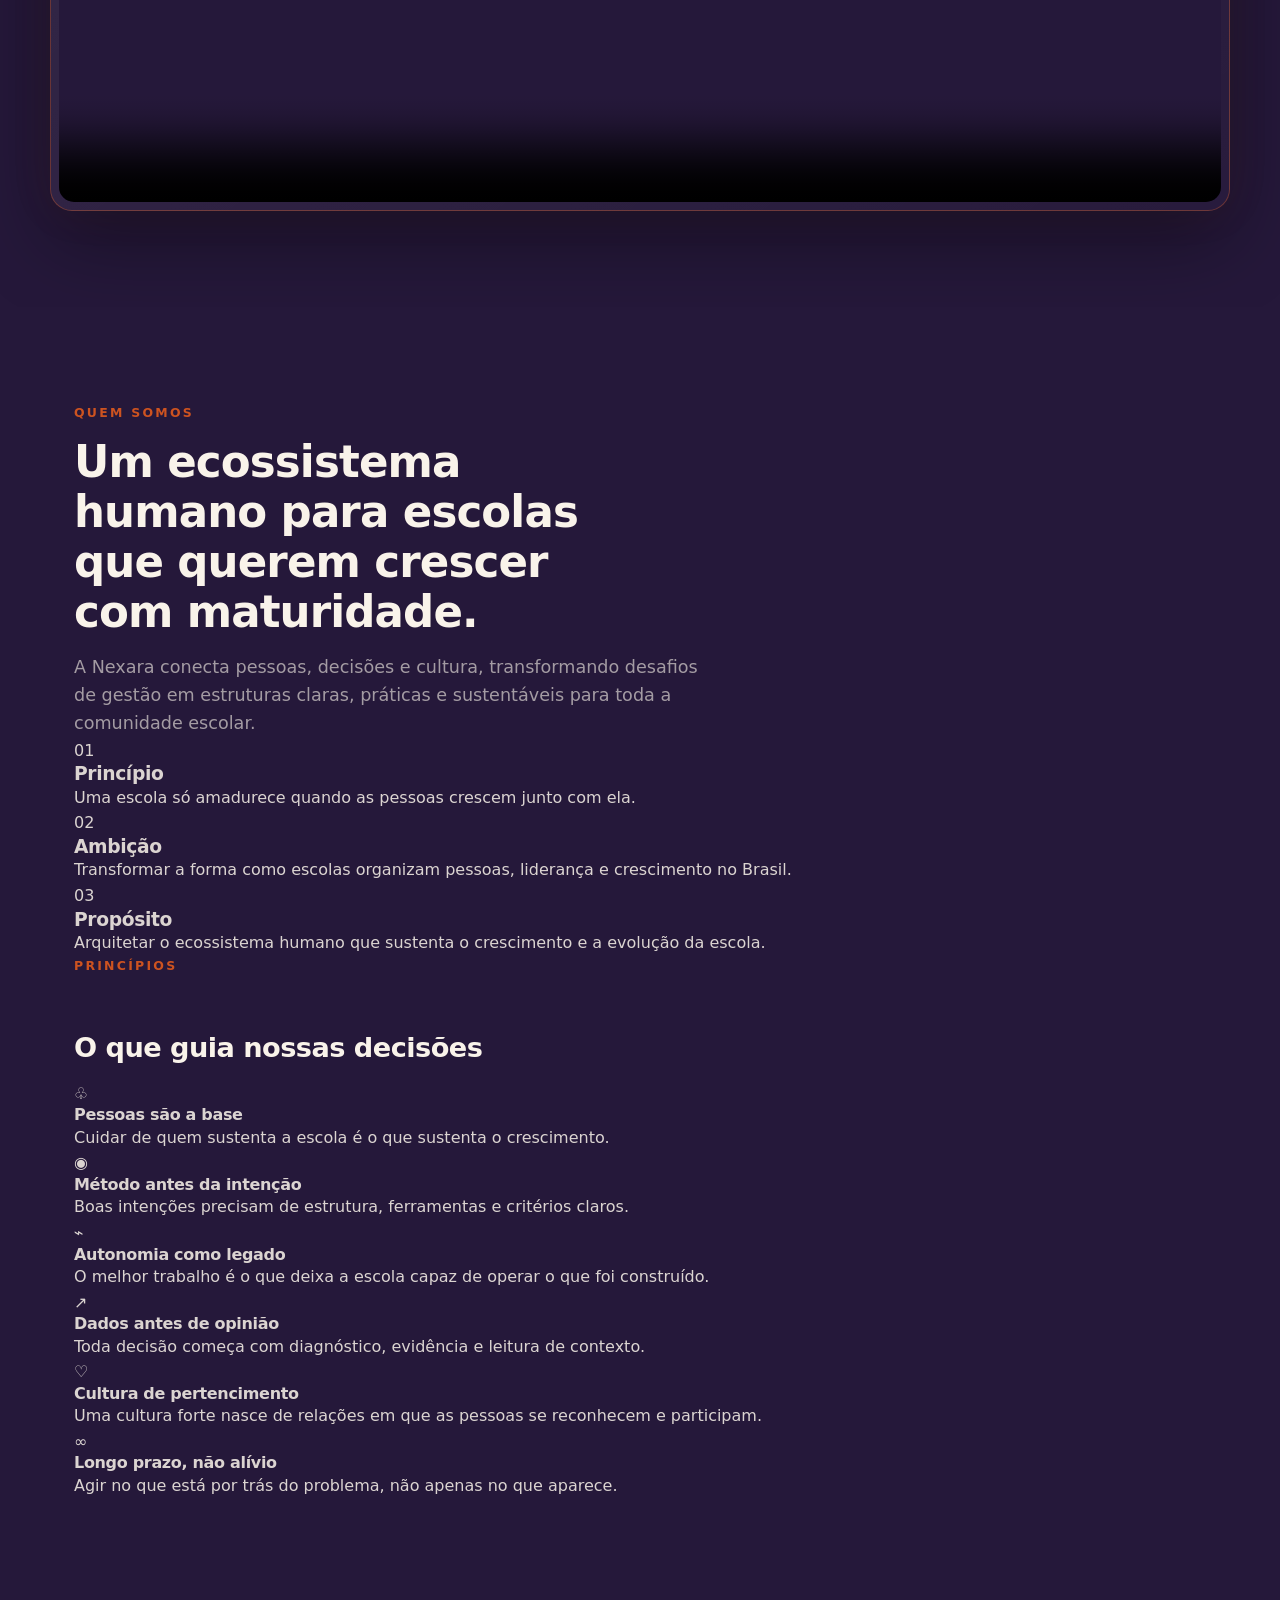
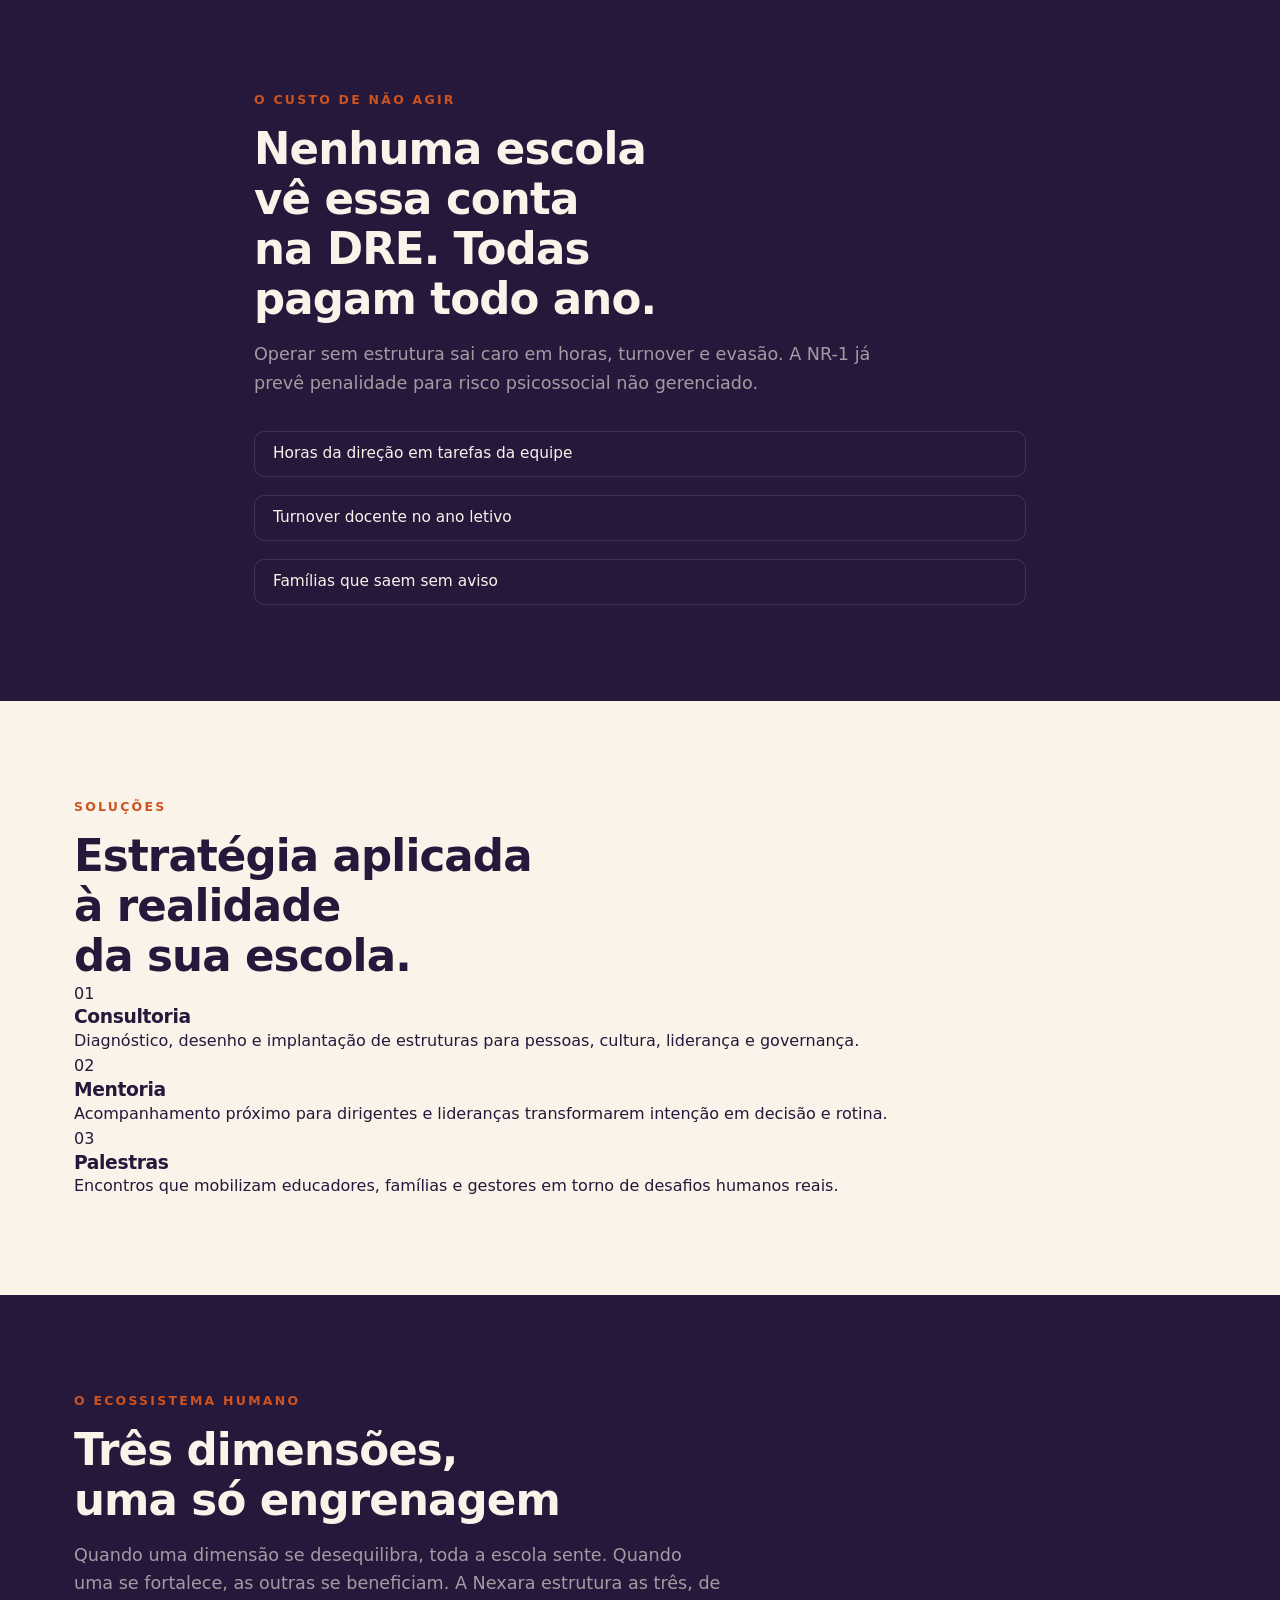
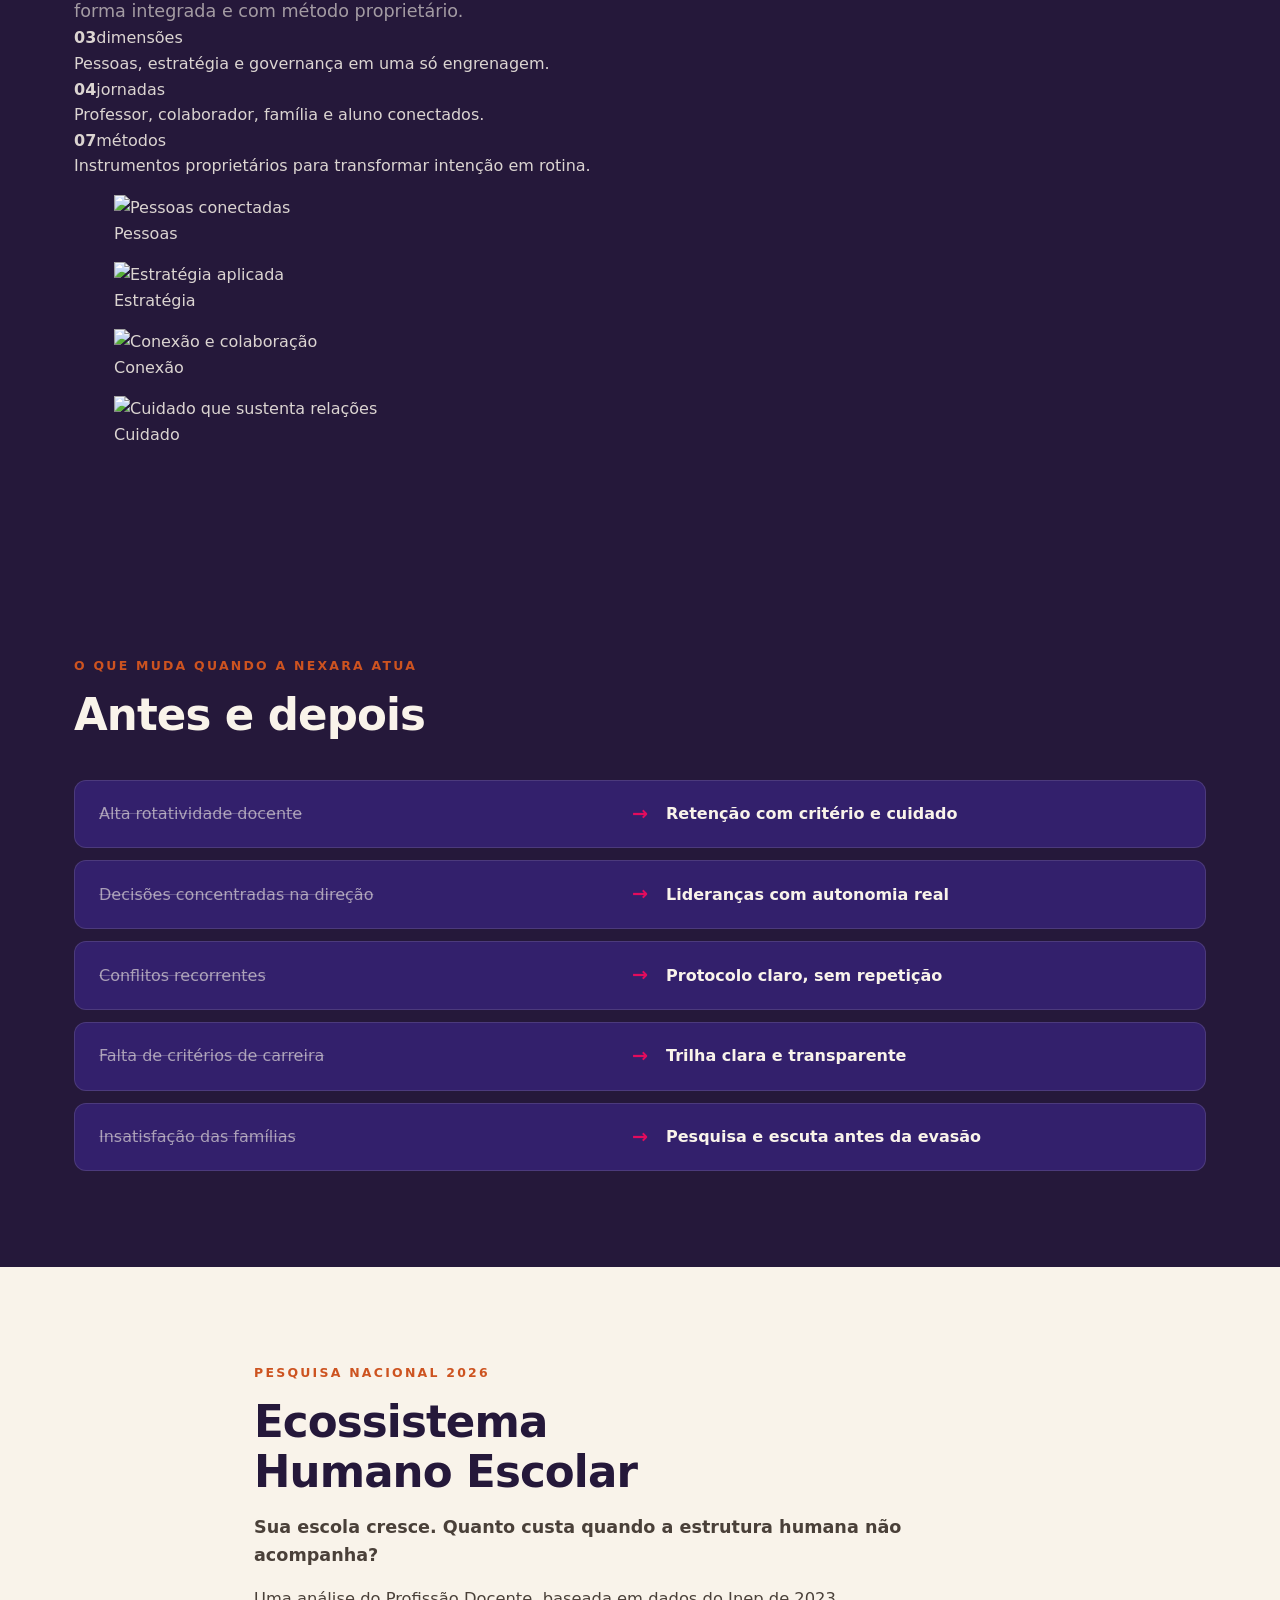
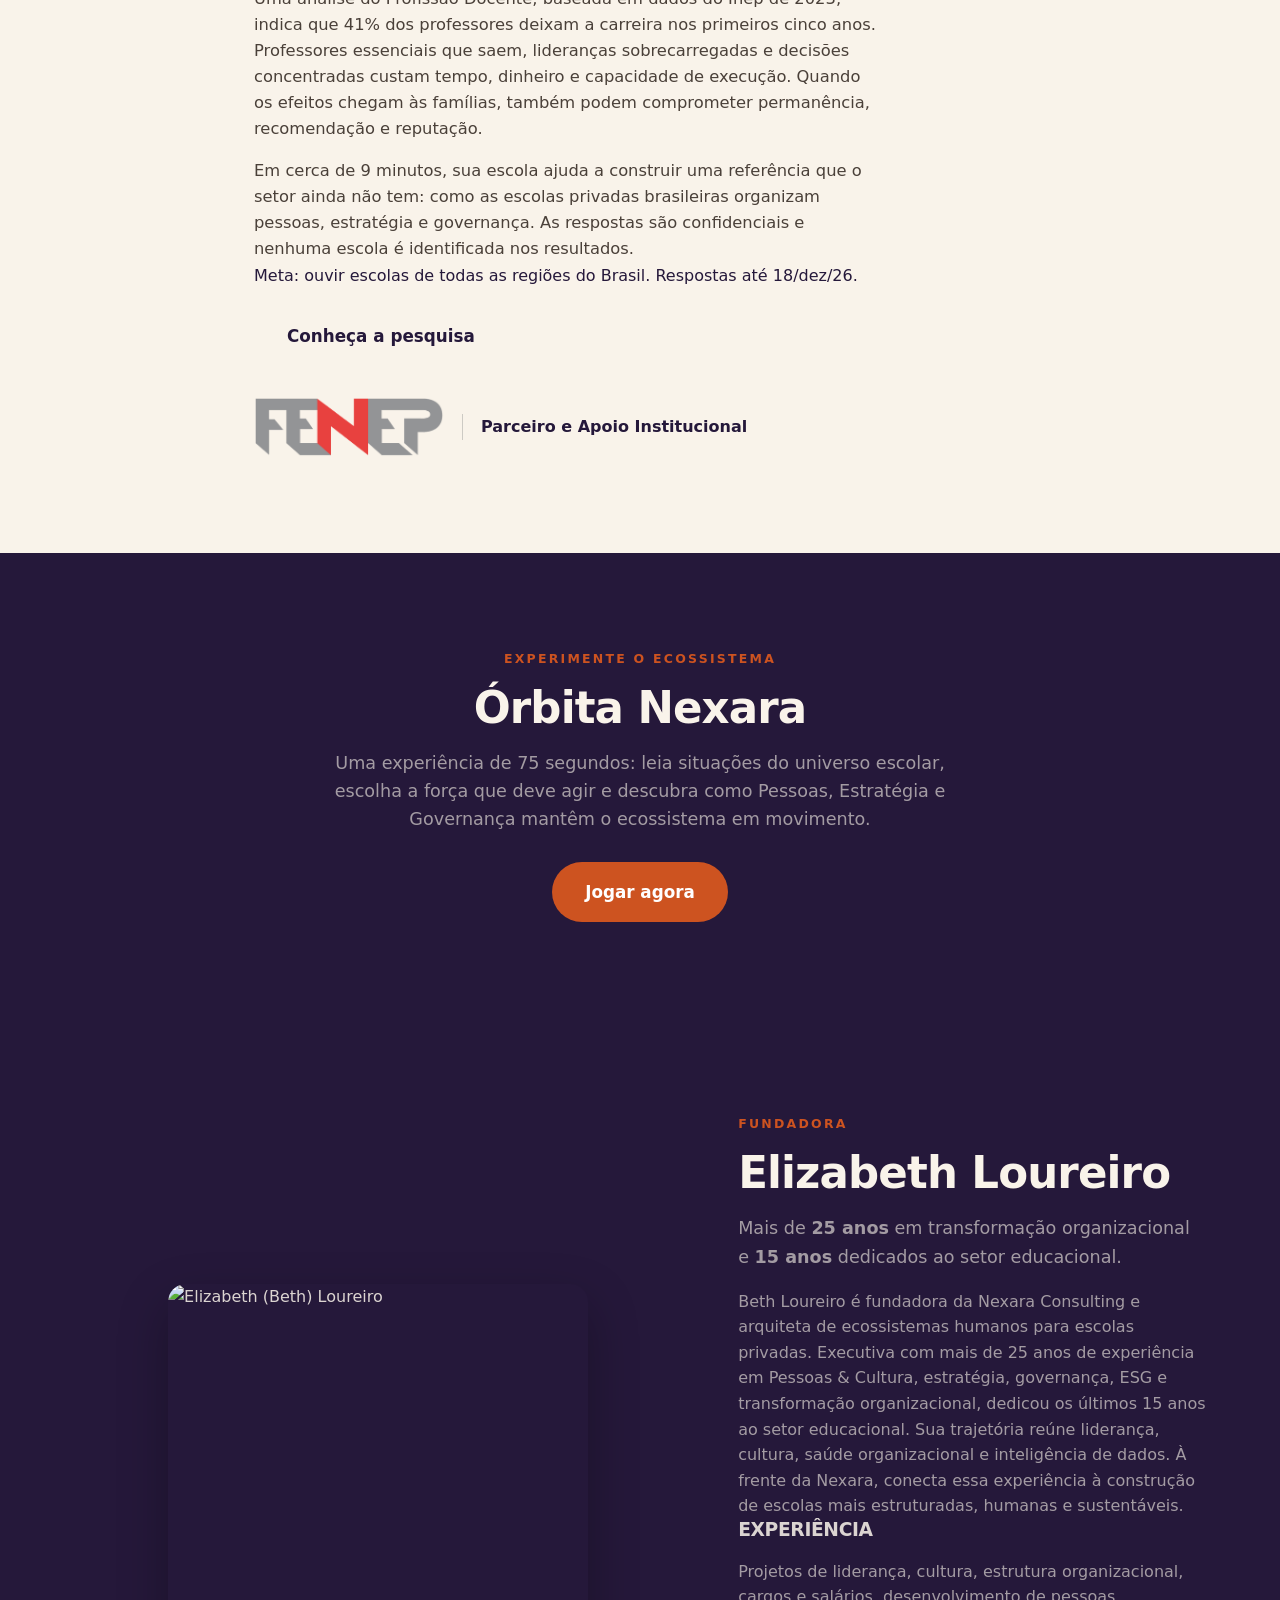
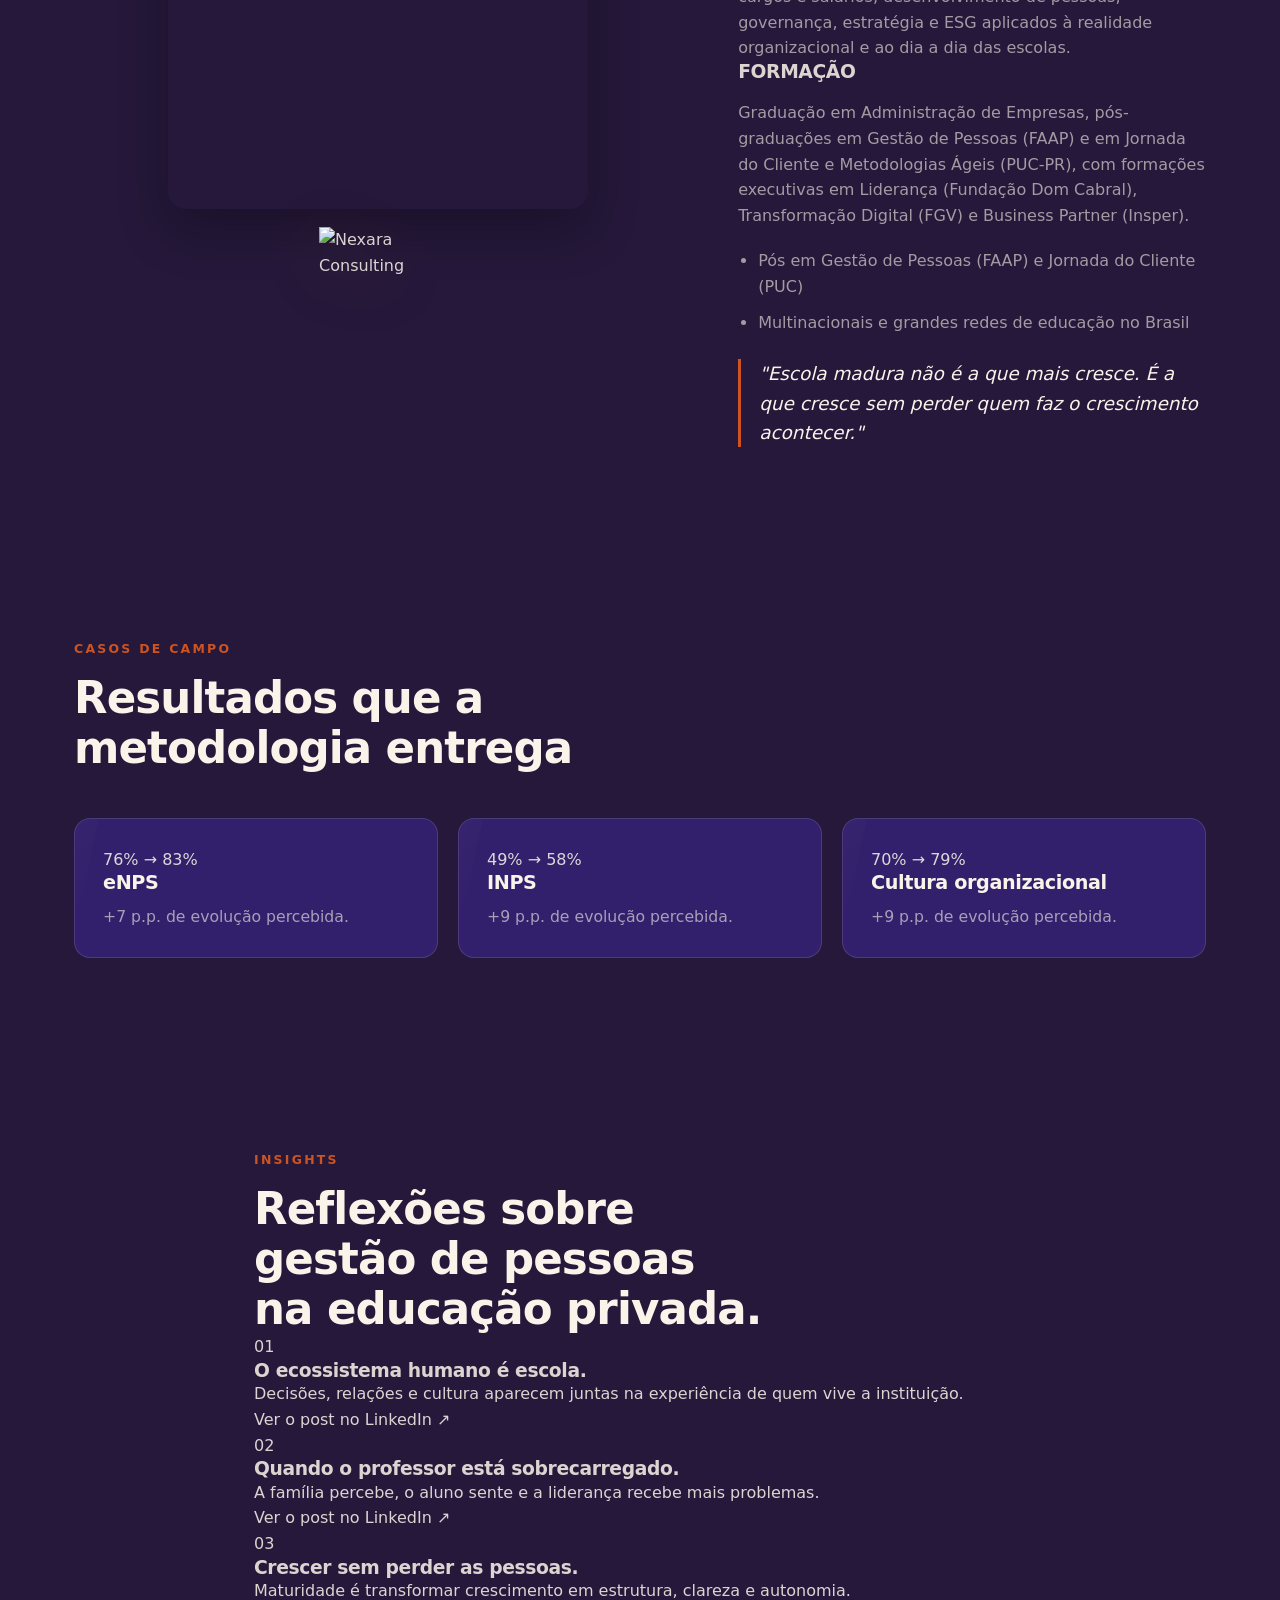
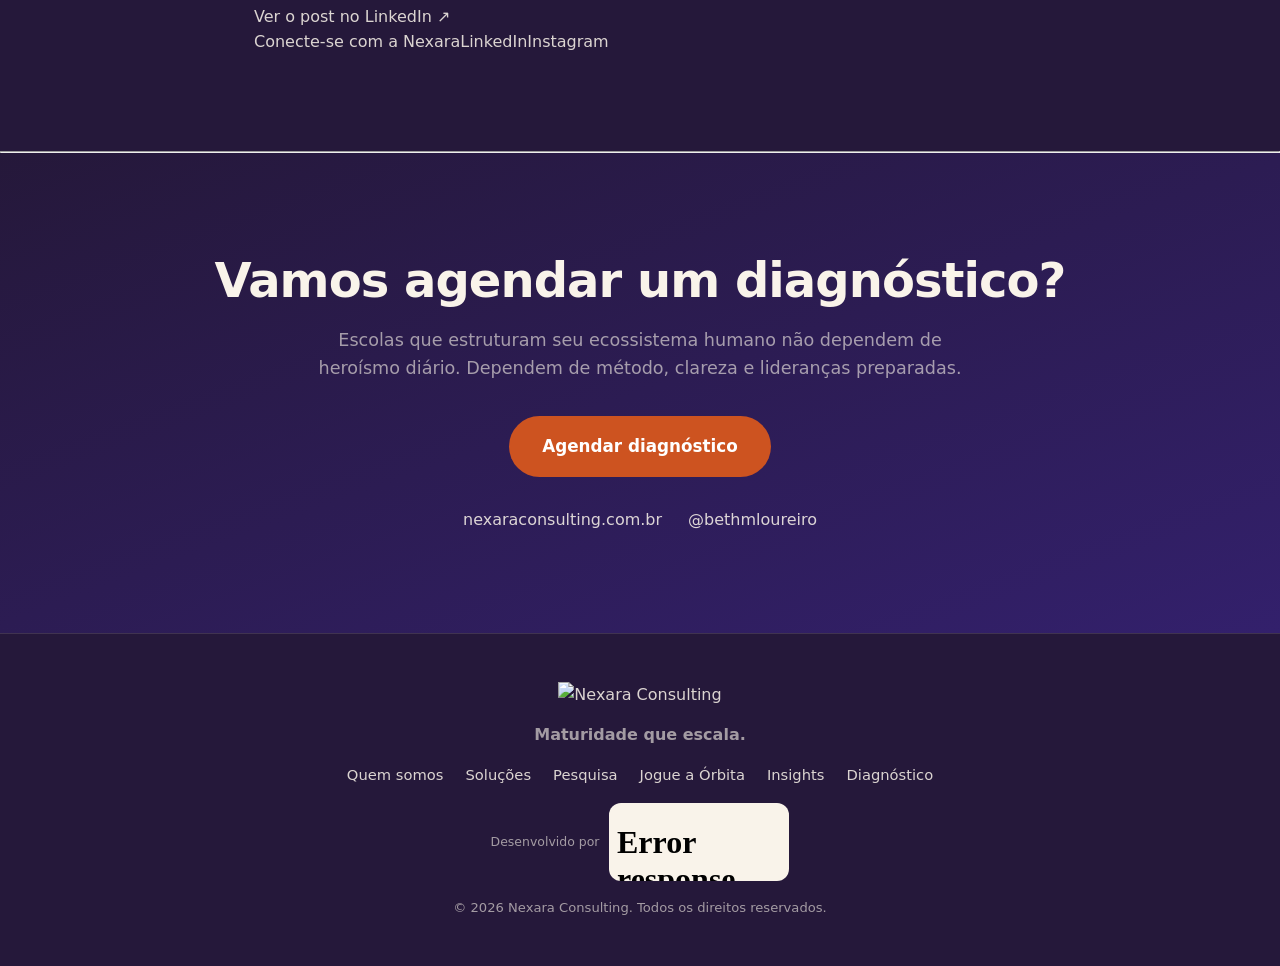
==== commit 31cf3bff: "Update homepage research copy as requested" ====
--- a/index.html
+++ b/index.html
@@ -190,9 +190,9 @@
           <h2 class="section-title ink">Ecossistema Humano Escolar</h2>
           <p class="section-lead ink"><strong>Sua escola cresce. Quanto custa quando a estrutura humana não acompanha?</strong></p>
           <p class="paper-body">Uma análise do Profissão Docente, baseada em dados do Inep de 2023, indica que 41% dos professores deixam a carreira nos primeiros cinco anos. Professores essenciais que saem, lideranças sobrecarregadas e decisões concentradas custam tempo, dinheiro e capacidade de execução. Quando os efeitos chegam às famílias, também podem comprometer permanência, recomendação e reputação.</p>
-          <p class="paper-body">Em cerca de 9 minutos, participe e receba antecipadamente um relatório para comparar as práticas da sua escola com os padrões observados no estudo, identificar fragilidades de gestão por porte e trajetória de matrículas e conhecer práticas associadas à permanência de professores, à execução das prioridades e à relação com as famílias.</p>
+          <p class="paper-body">Em cerca de 9 minutos, sua escola ajuda a construir uma referência que o setor ainda não tem: como as escolas privadas brasileiras organizam pessoas, estratégia e governança. As respostas são confidenciais e nenhuma escola é identificada nos resultados.</p>
           <div class="research-cta-box">
-            <p class="research-goal">Meta: ouvir pelo menos <strong>400 escolas</strong> de todas as regiões do Brasil. Respostas até 18/dez/26.</p>
+            <p class="research-goal">Meta: ouvir escolas de todas as regiões do Brasil. Respostas até 18/dez/26.</p>
             <p><a class="btn btn-research btn-lg" href="pesquisa-conheca.html">Conheça a pesquisa</a></p>
           </div>
           <div class="research-partner">
